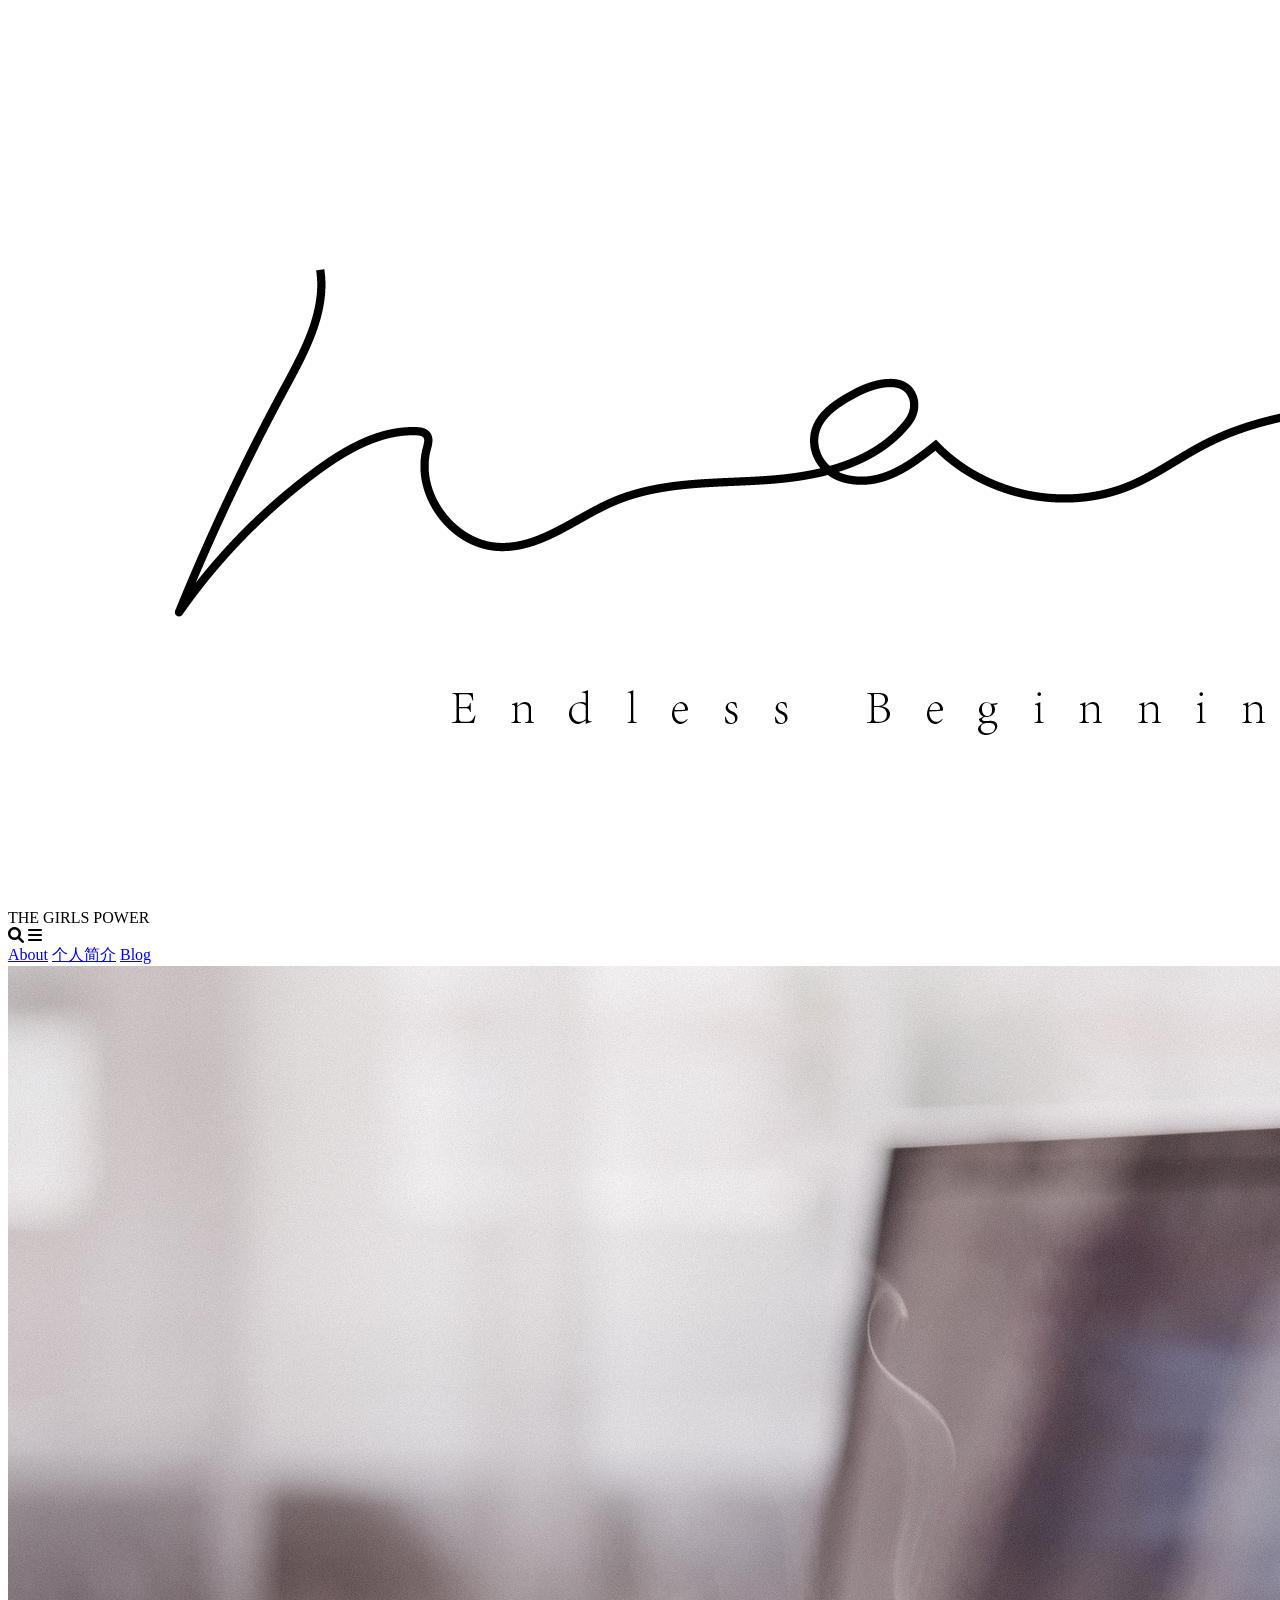
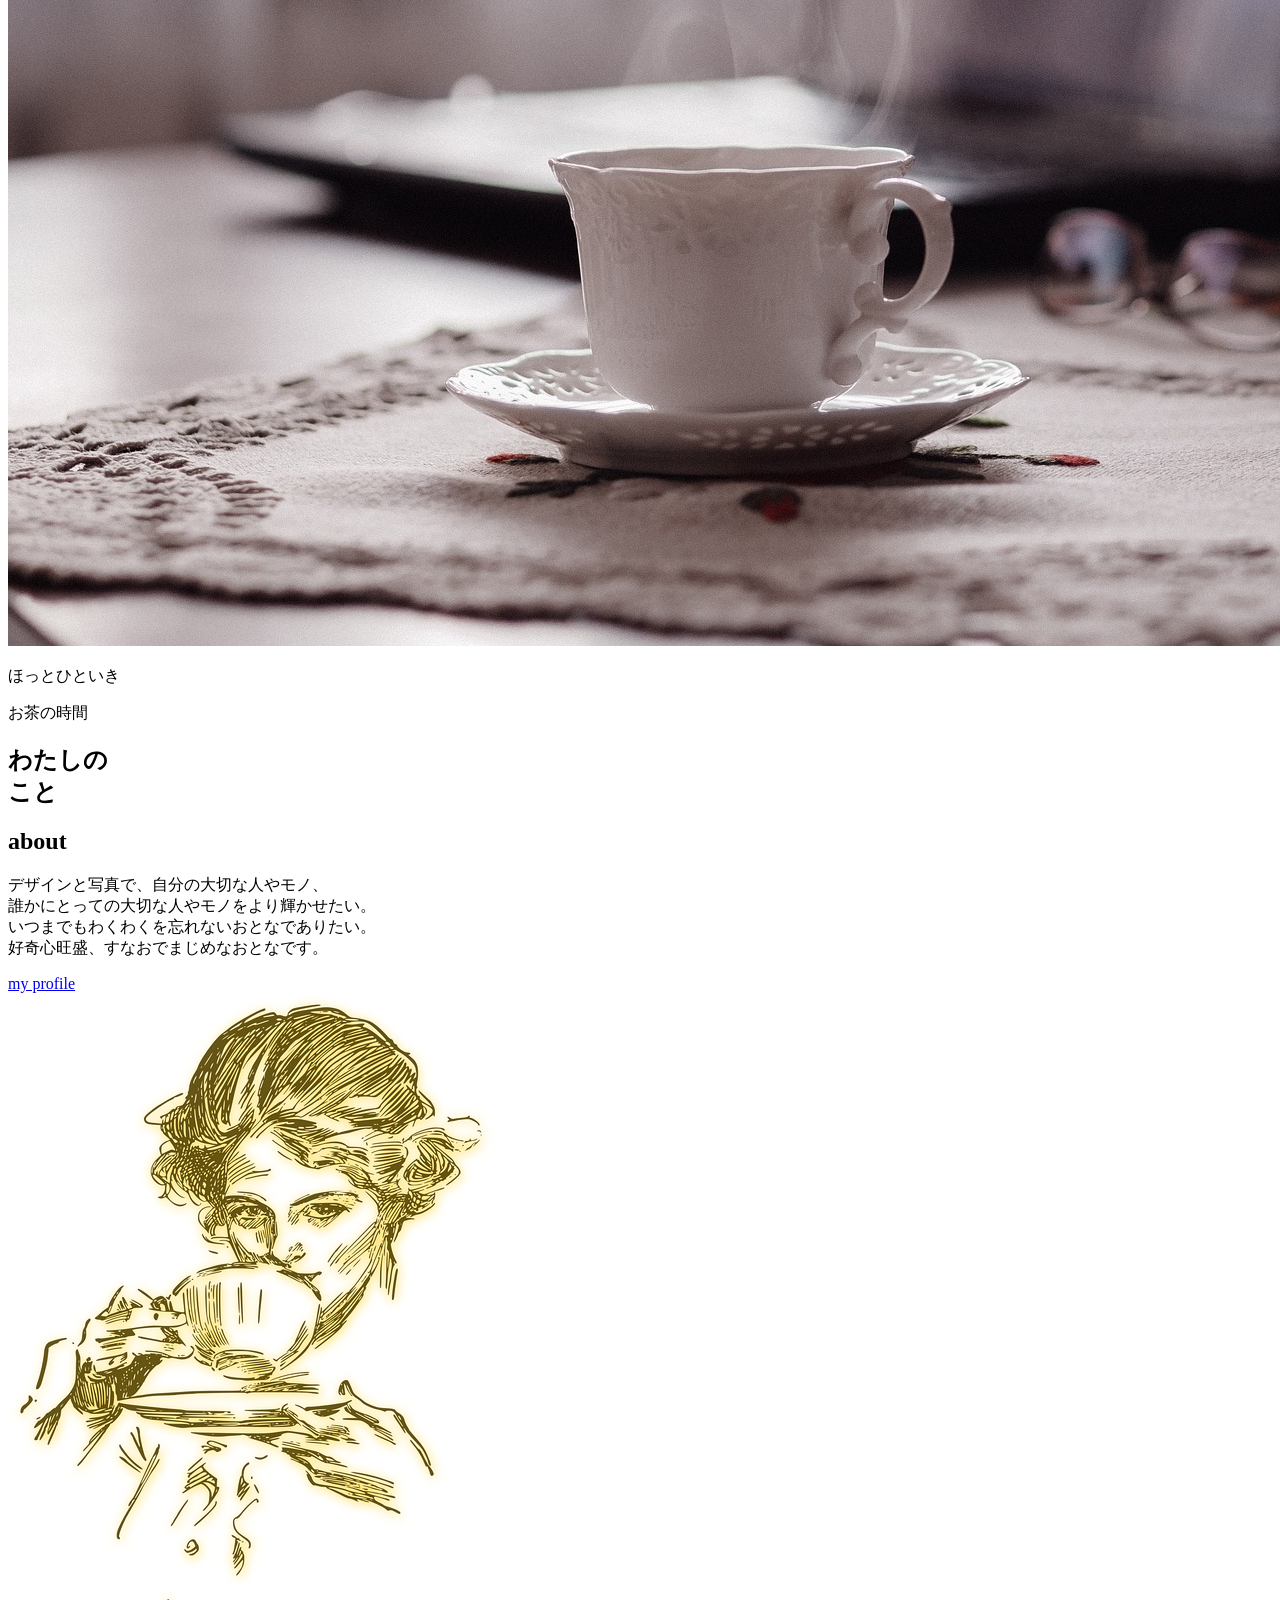
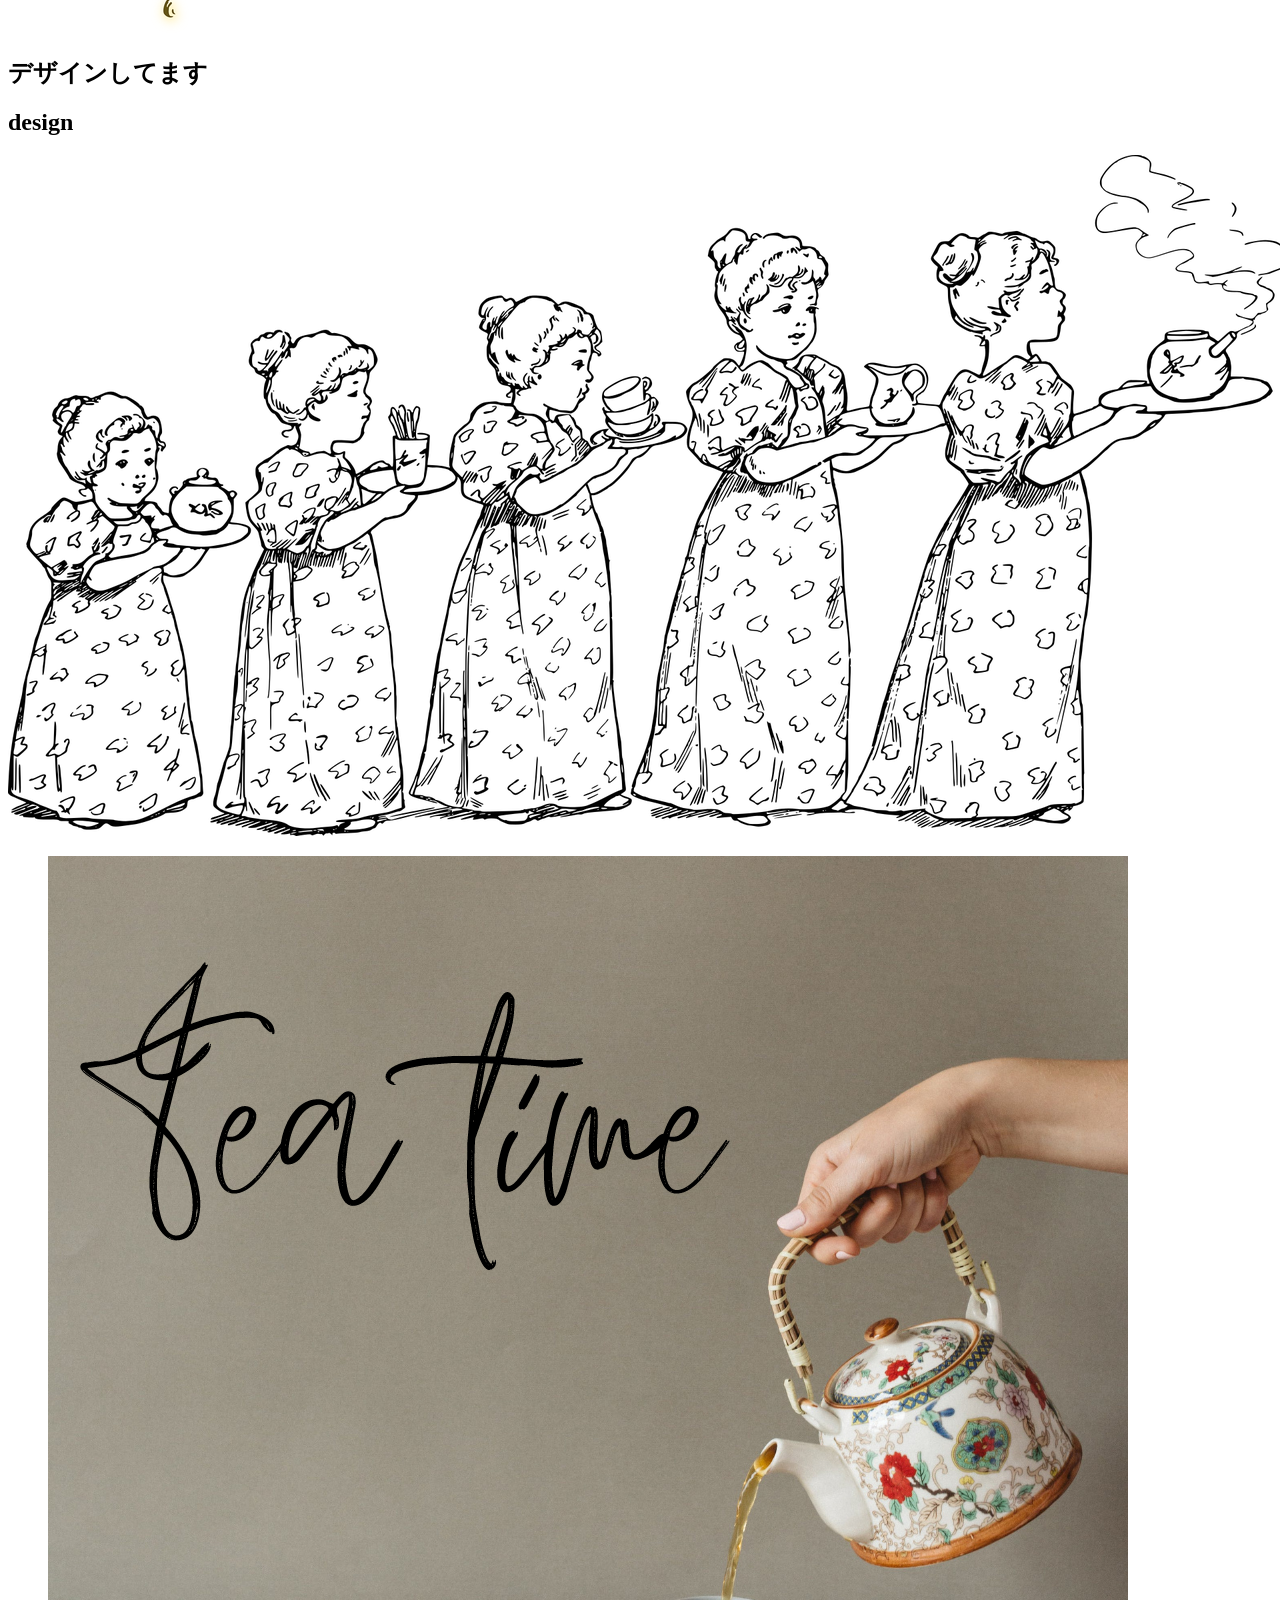
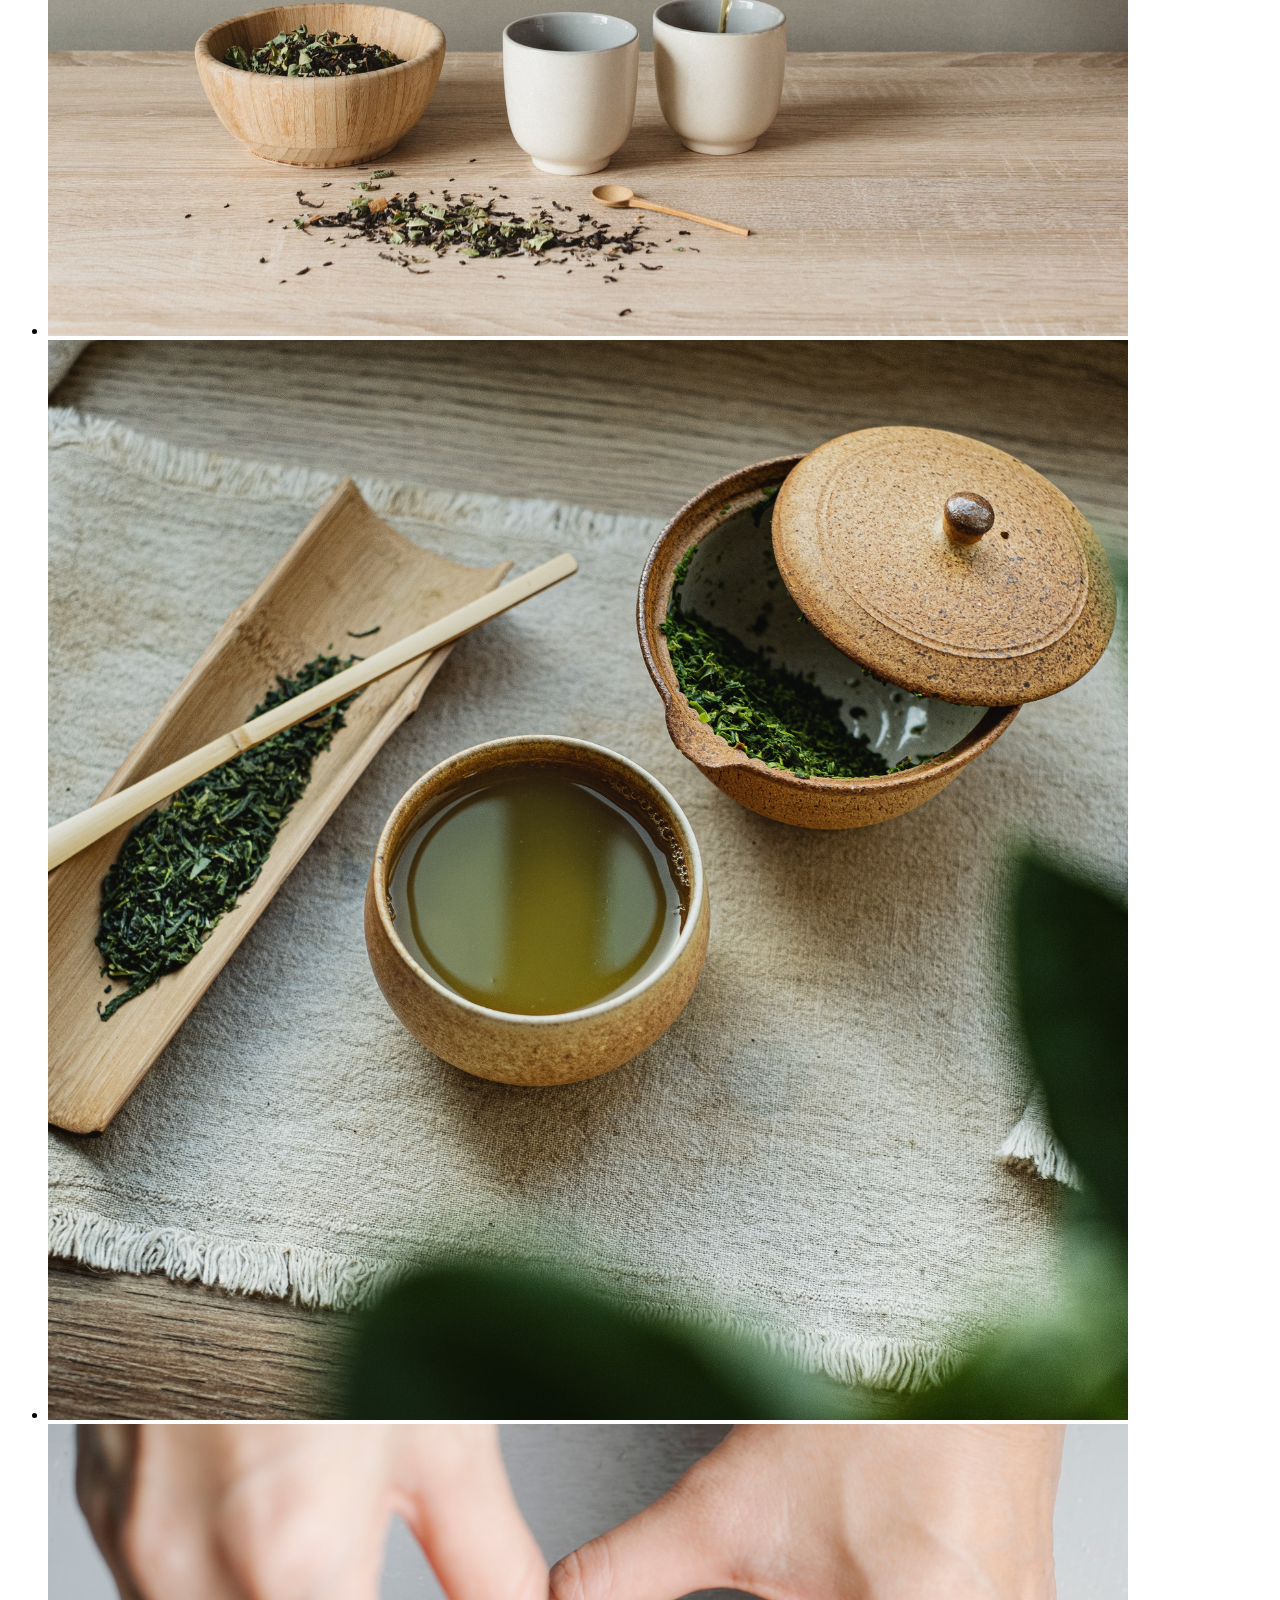
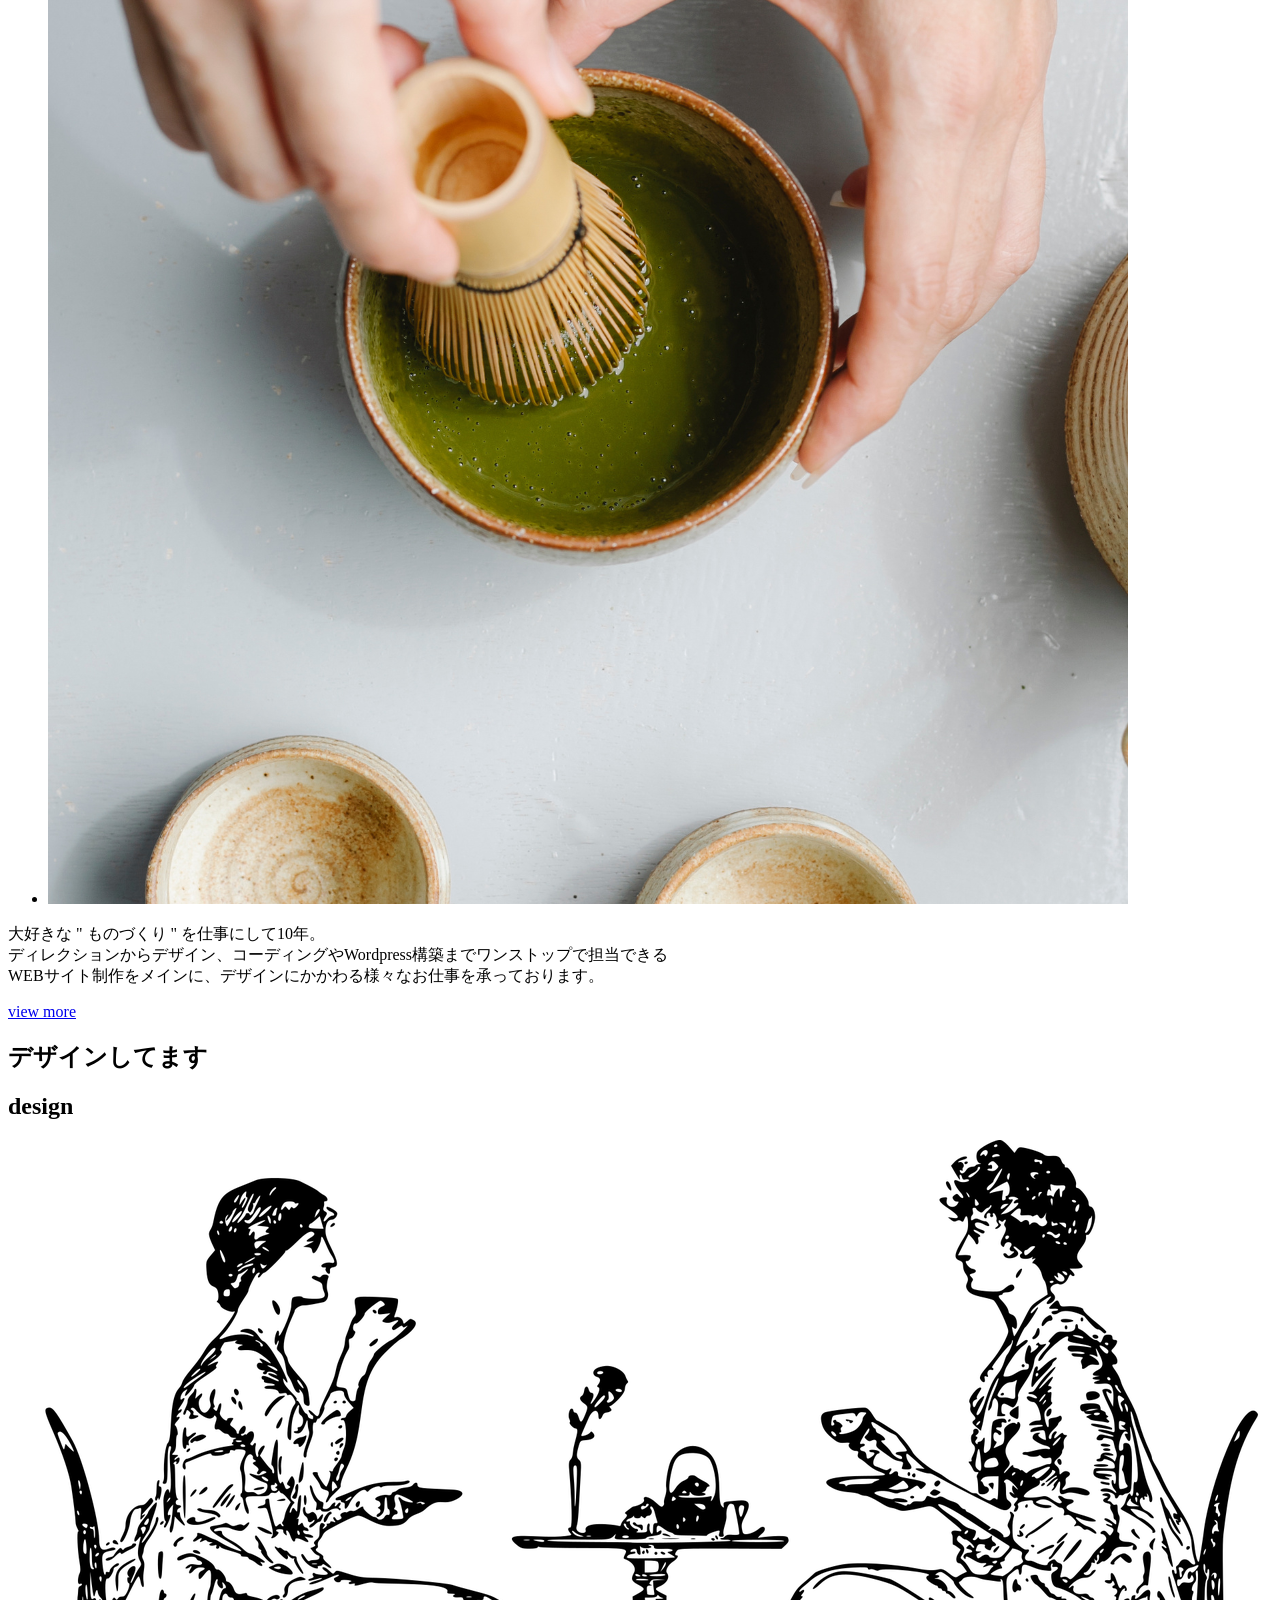
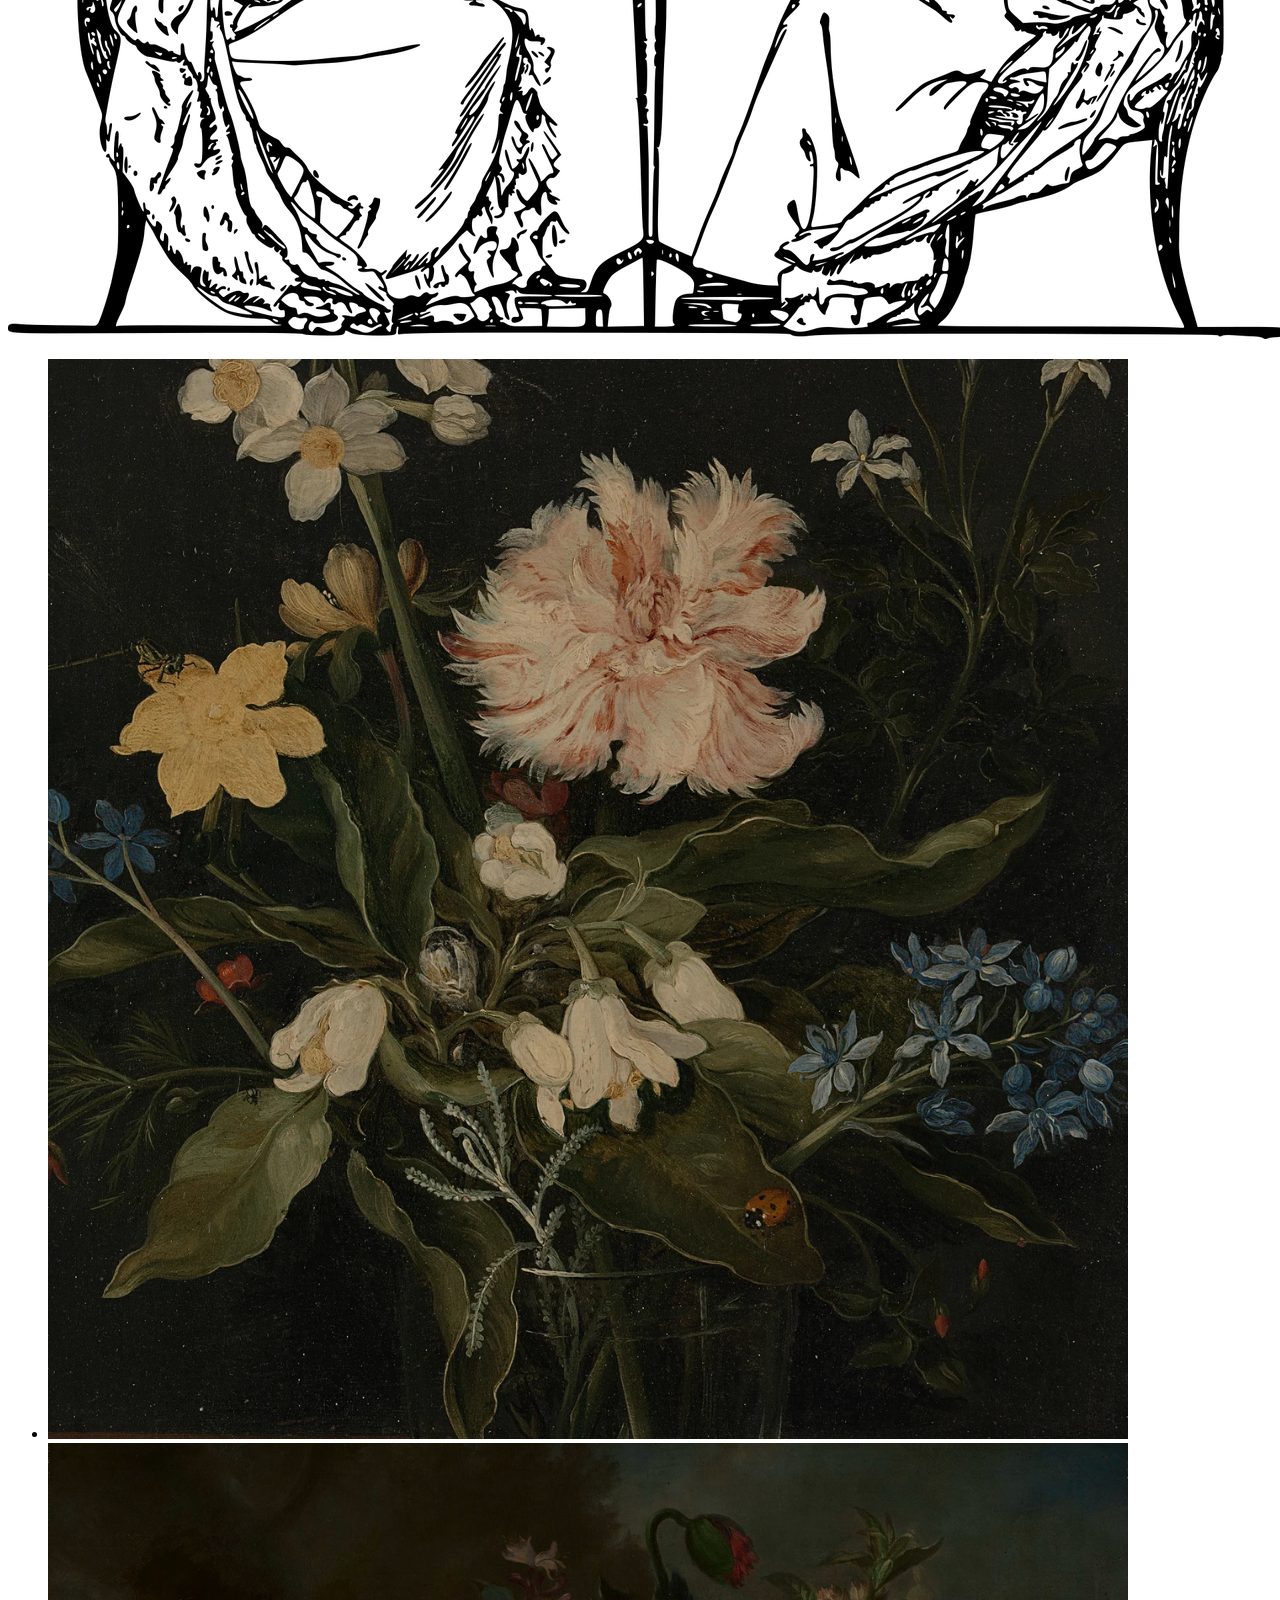
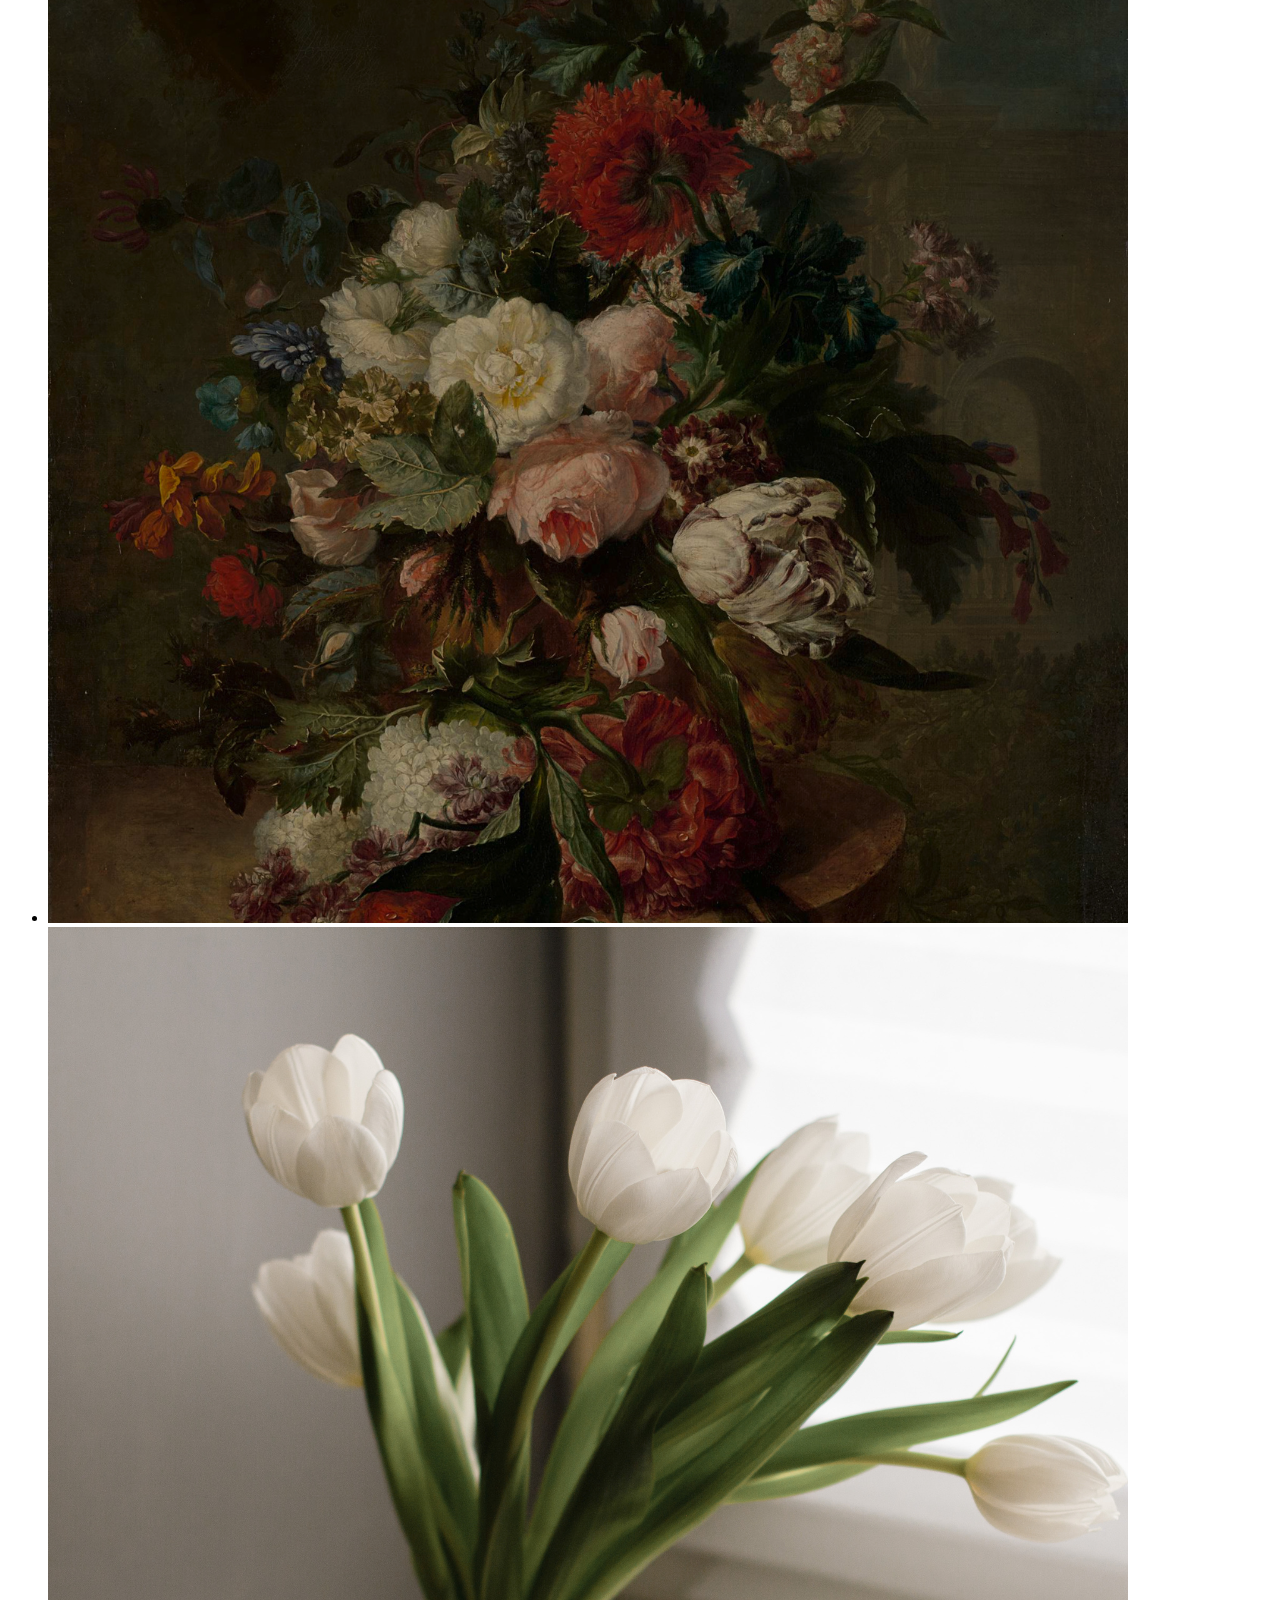
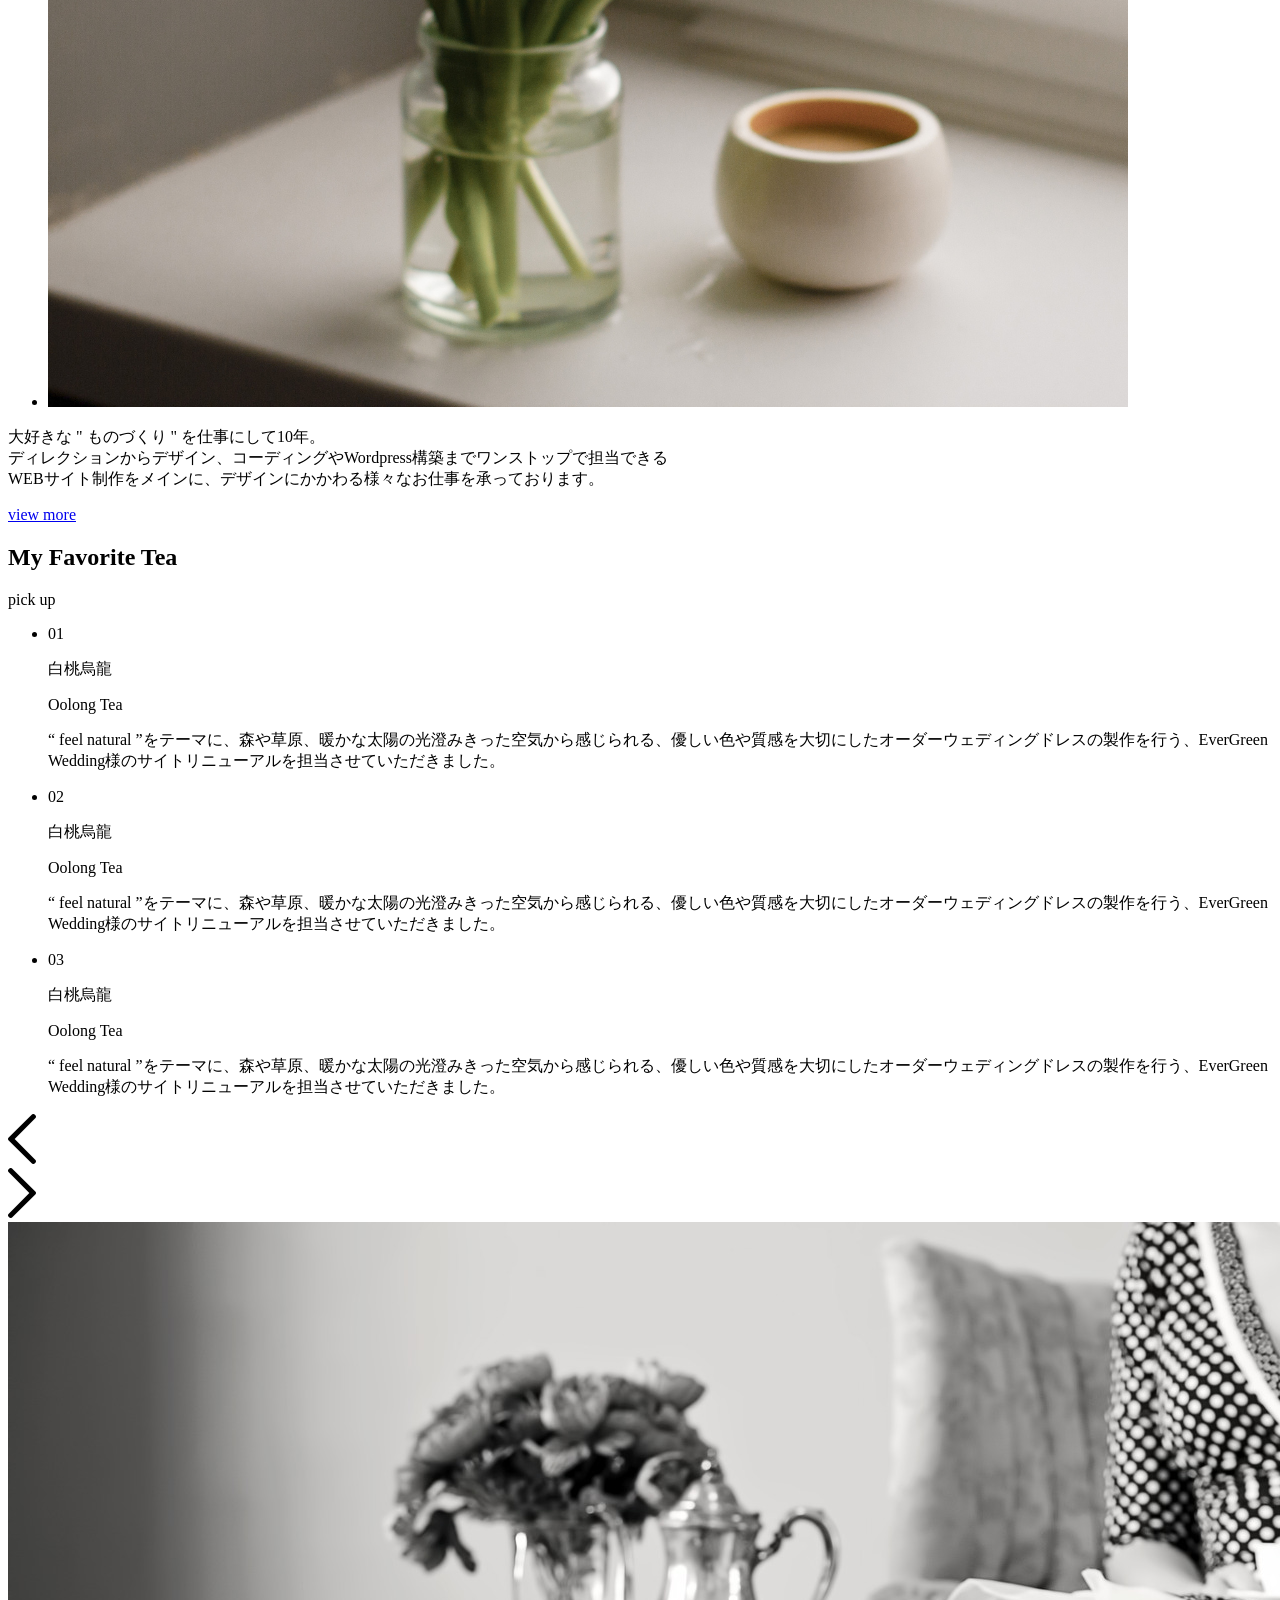
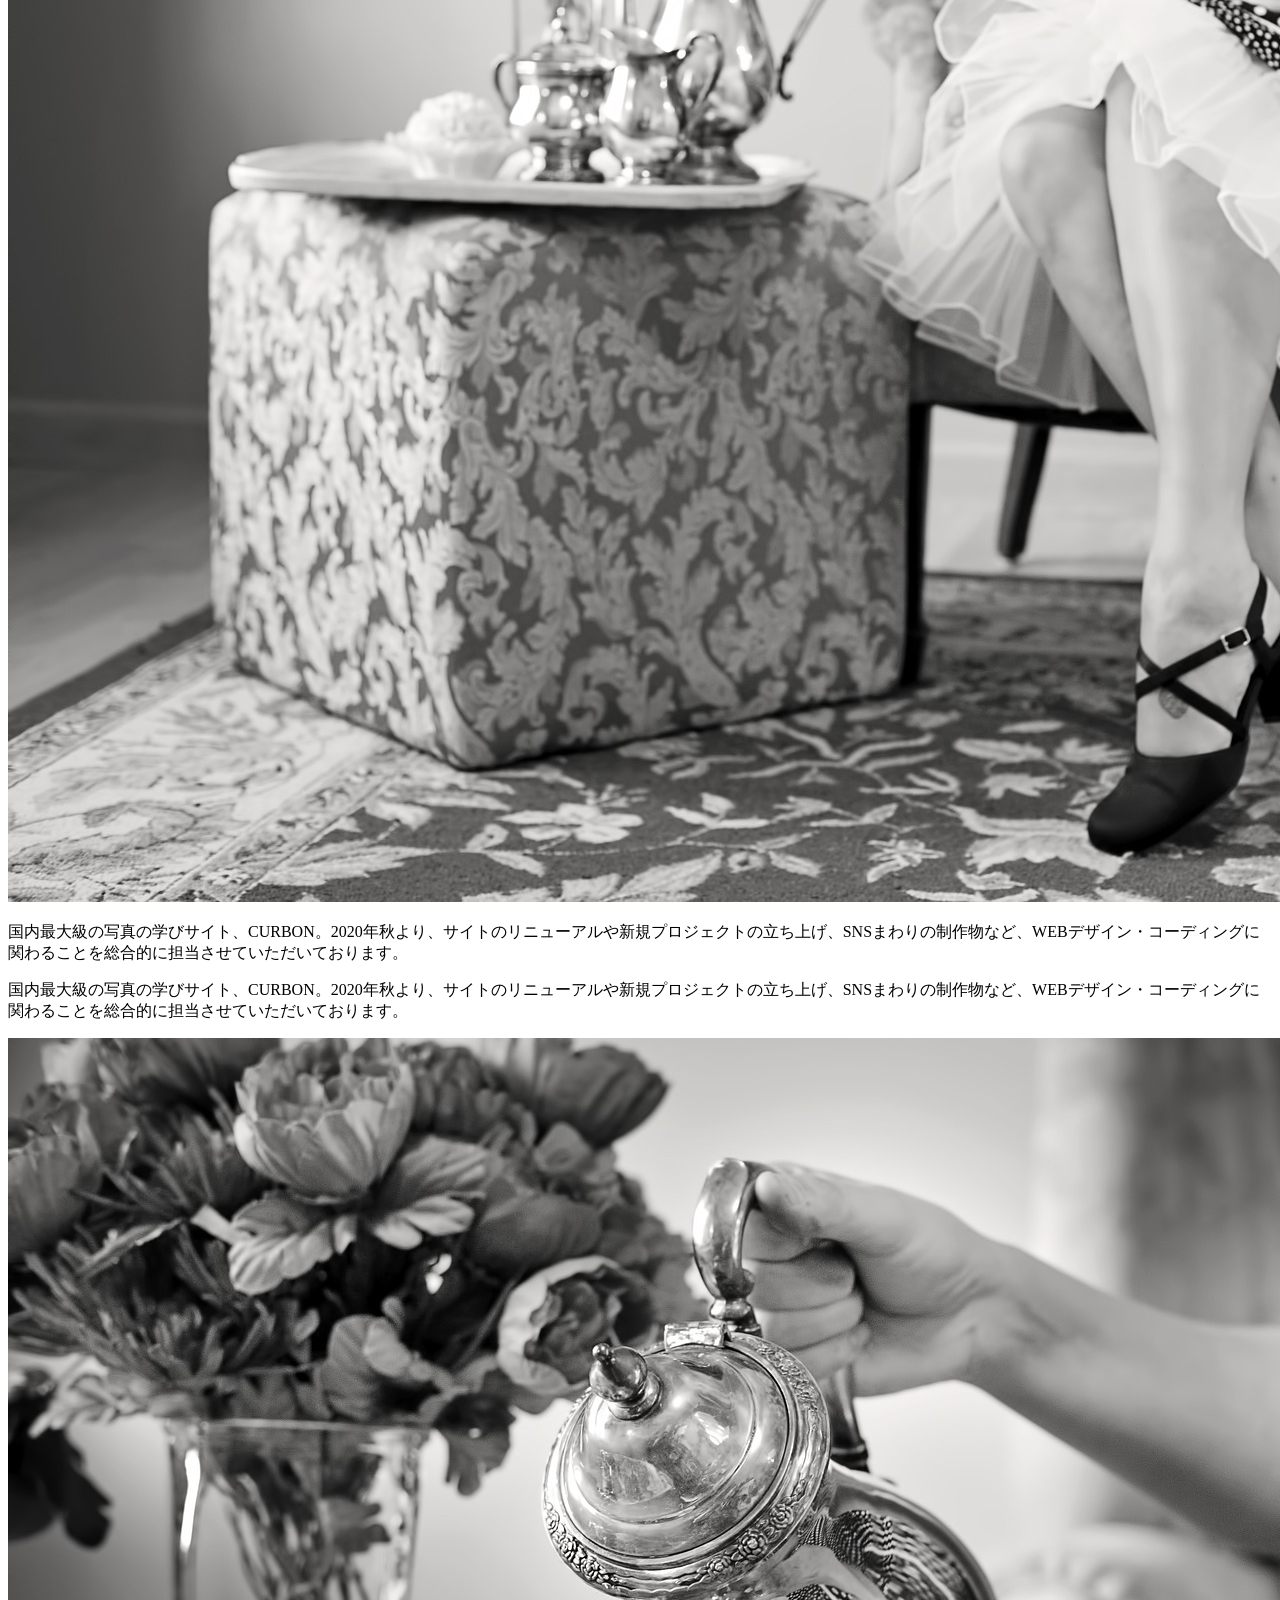
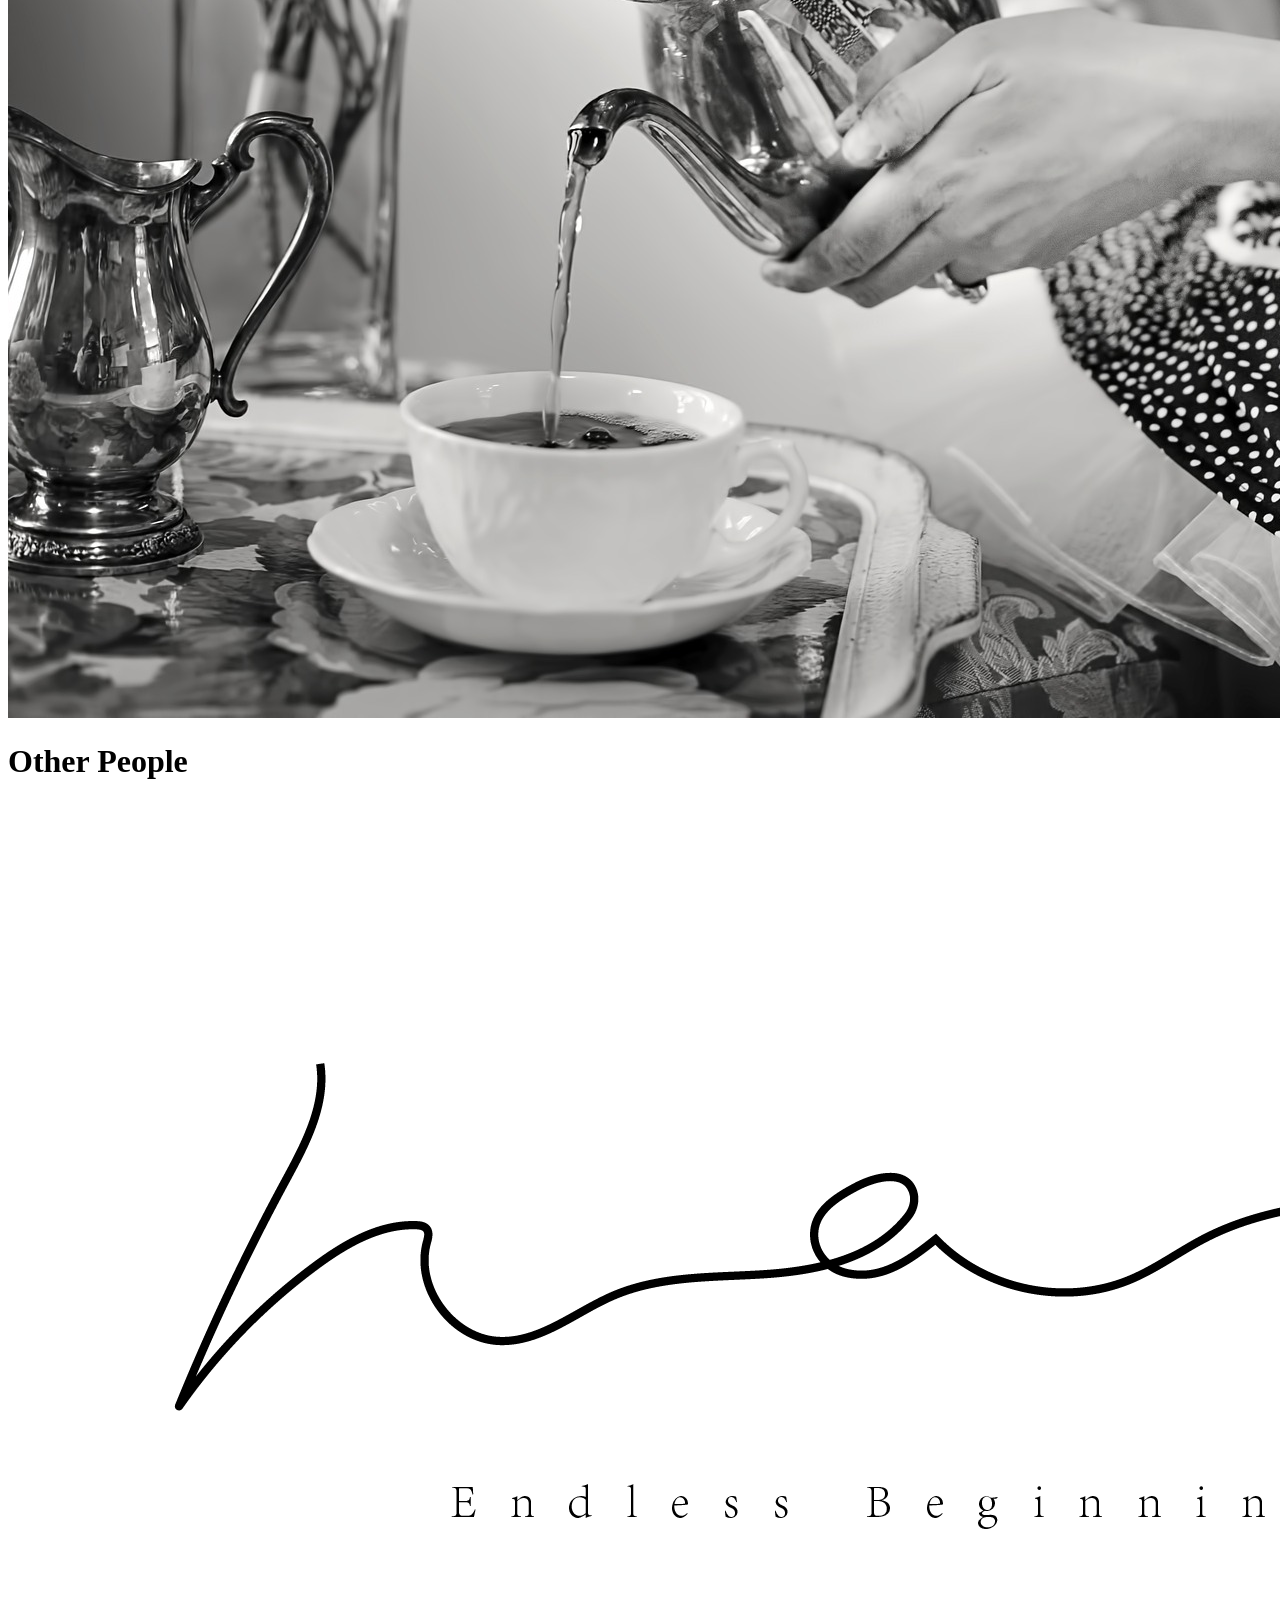
==== index.html @ 4682095b "Add files via upload" ====
<!DOCTYPE html>
<html lang="en">
<head>
  <meta charset="UTF-8">
  <meta name="viewport" content="width=device-width, initial-scale=1.0">
  <title>Title</title>
  <link rel="stylesheet" href="styles.css">
  <link rel="stylesheet" href="https://cdnjs.cloudflare.com/ajax/libs/font-awesome/6.0.0-beta3/css/all.min.css">
</head>
<body>
<header class="header">
  <div class="top-row">
    <div class="logo">
      <img src="my_page_image/Logo.png" alt="Logo">
      <span>THE GIRLS POWER</span>
    </div>
    <div class="icons">
      <i class="fa-solid fa-magnifying-glass"></i>
      <i class="fa-solid fa-bars"></i>
    </div>
  </div>
  <nav class="menu">
    <a href="#">About</a>
    <a href="#">个人简介</a>
    <a href="#">Blog</a>
  </nav>
</header>
<main>
  <section class="section" id="section1">
    <div class="mv">
      <img src="my_page_image/mv.jpg" alt="main visual">
      <p class="copy1">ほっとひといき</p>
      <p class="copy2">お茶の時間</p>
    </div>
  </section>

  <section class="intro section" id="section2">
    <div class="intro_content">
      <h1>わたしの<br>こと</h1>
      <h2>about</h2>
      <p>デザインと写真で、自分の大切な人やモノ、<br>
        誰かにとっての大切な人やモノをより輝かせたい。<br>
        いつまでもわくわくを忘れないおとなでありたい。<br>
        好奇心旺盛、すなおでまじめなおとなです。</p>
      <a href="#">my profile</a>
    </div>
    <div class="about_img">
      <img src="my_page_image/about.png" alt="">
    </div>
  </section>

  <section class="favorite section" id="section3">
    <h1>デザインしてます</h1>
    <h2>design</h2>
    <img class="test" src="my_page_image/girls.png">
    <ul>
      <li><img src="my_page_image/tea1.png" alt=""></li>
      <li><img src="my_page_image/tea2.png" alt=""></li>
      <li><img src="my_page_image/tea3.png" alt=""></li>
    </ul>
    <div class="favorite_content">
      <p>大好きな " ものづくり " を仕事にして10年。<br>
        ディレクションからデザイン、コーディングやWordpress構築までワンストップで担当できる<br>
        WEBサイト制作をメインに、デザインにかかわる様々なお仕事を承っております。</p>
      <a href="#">view more</a>
    </div>
  </section>

  <section class="favorite section" id="section4">
    <h1>デザインしてます</h1>
    <h2>design</h2>
    <img class="test2" src="my_page_image/victorian.png" alt="">
    <ul>
      <li><img src="my_page_image/flower1.png" alt=""></li>
      <li><img src="my_page_image/flower2.png" alt=""></li>
      <li><img src="my_page_image/flower3.png" alt=""></li>
    </ul>
    <div class="favorite_content">
      <p>大好きな " ものづくり " を仕事にして10年。<br>
        ディレクションからデザイン、コーディングやWordpress構築までワンストップで担当できる<br>
        WEBサイト制作をメインに、デザインにかかわる様々なお仕事を承っております。</p>
      <a href="#">view more</a>
    </div>
  </section>

  <section class="favorite_tea section" id="section5">
    <div class="favorite_tea_title">
      <h1>My Favorite Tea</h1>
      <p>pick up</p>
    </div>
    <div class="gallery">
      <div class="slideshow-container">
        <div class="mySlide fade">
          <ul>
            <li class="slide01 slide fade">
              <div class="bxslider-caption">
                <p class="number">01</p>
                <div>
                  <p>白桃烏龍</p>
                  <p>Oolong Tea</p>
                </div>
                <p>
                  “ feel natural ”をテーマに、森や草原、暖かな太陽の光澄みきった空気から感じられる、優しい色や質感を大切にしたオーダーウェディングドレスの製作を行う、EverGreen Wedding様のサイトリニューアルを担当させていただきました。
                </p>
              </div>
            </li>
            <li class="slide02 slide fade">
              <div class="bxslider-caption">
                <p class="number">02</p>
                <div>
                  <p>白桃烏龍</p>
                  <p>Oolong Tea</p>
                </div>
                <p>
                  “ feel natural ”をテーマに、森や草原、暖かな太陽の光澄みきった空気から感じられる、優しい色や質感を大切にしたオーダーウェディングドレスの製作を行う、EverGreen Wedding様のサイトリニューアルを担当させていただきました。
                </p>
              </div>
            </li>
            <li class="slide03 slide fade">
              <div class="bxslider-caption">
                <p class="number">03</p>
                <div>
                  <p>白桃烏龍</p>
                  <p>Oolong Tea</p>
                </div>
                <p>
                  “ feel natural ”をテーマに、森や草原、暖かな太陽の光澄みきった空気から感じられる、優しい色や質感を大切にしたオーダーウェディングドレスの製作を行う、EverGreen Wedding様のサイトリニューアルを担当させていただきました。
                </p>
              </div>
            </li>
          </ul>
        </div>
      </div>
      <div class="prev-btn">
        <a class="bx-prev" onclick="plusSlides(-1)"><img src="my_page_image/ar-back.png" alt=""></a>
      </div>
      <div class="next-btn">
        <a class="bx-next" onclick="plusSlides(1)"><img src="my_page_image/ar-next.png" alt=""></a>
      </div>
    </div>
  </section>

  <section class="tea_party section" id="section6">
    <div class="tea_party1">
      <img src="my_page_image/tea-party-1001653_1920.jpg" alt="">
      <p class="content">国内最大級の写真の学びサイト、CURBON。2020年秋より、サイトのリニューアルや新規プロジェクトの立ち上げ、SNSまわりの制作物など、WEBデザイン・コーディングに関わることを総合的に担当させていただいております。</p>
    </div>
    <div class="tea_party2">
      <p class="content">国内最大級の写真の学びサイト、CURBON。2020年秋より、サイトのリニューアルや新規プロジェクトの立ち上げ、SNSまわりの制作物など、WEBデザイン・コーディングに関わることを総合的に担当させていただいております。</p>
      <img src="my_page_image/tea-party-1001654_1920.jpg" alt="">
    </div>
  </section>
</main>
<footer class="footer section" id="section7">
  <h1>Other People</h1>
  <div class="dividing_line"><img src="my_page_image/Logo.png" alt=""></div>
  <ul>
    <li><a>女王丨网站名称</a></li>
    <li><a>峰峰丨网站名称</a></li>
    <li><a>梅梅丨网站名称</a></li>
    <li><a>娟儿丨网站名称</a></li>
    <li><a>邵老师丨网站名称</a></li>
    <li><a>工猪丨网站名称</a></li>
    <li><a>Ellie丨网站名称</a></li>
  </ul>

  <button onclick="topFunction()" id="myBtn" title="Go to top">Top</button>
  <div class="footer_bgd"></div>
</footer>
<script src="scripts.js"></script>
</body>
</html>
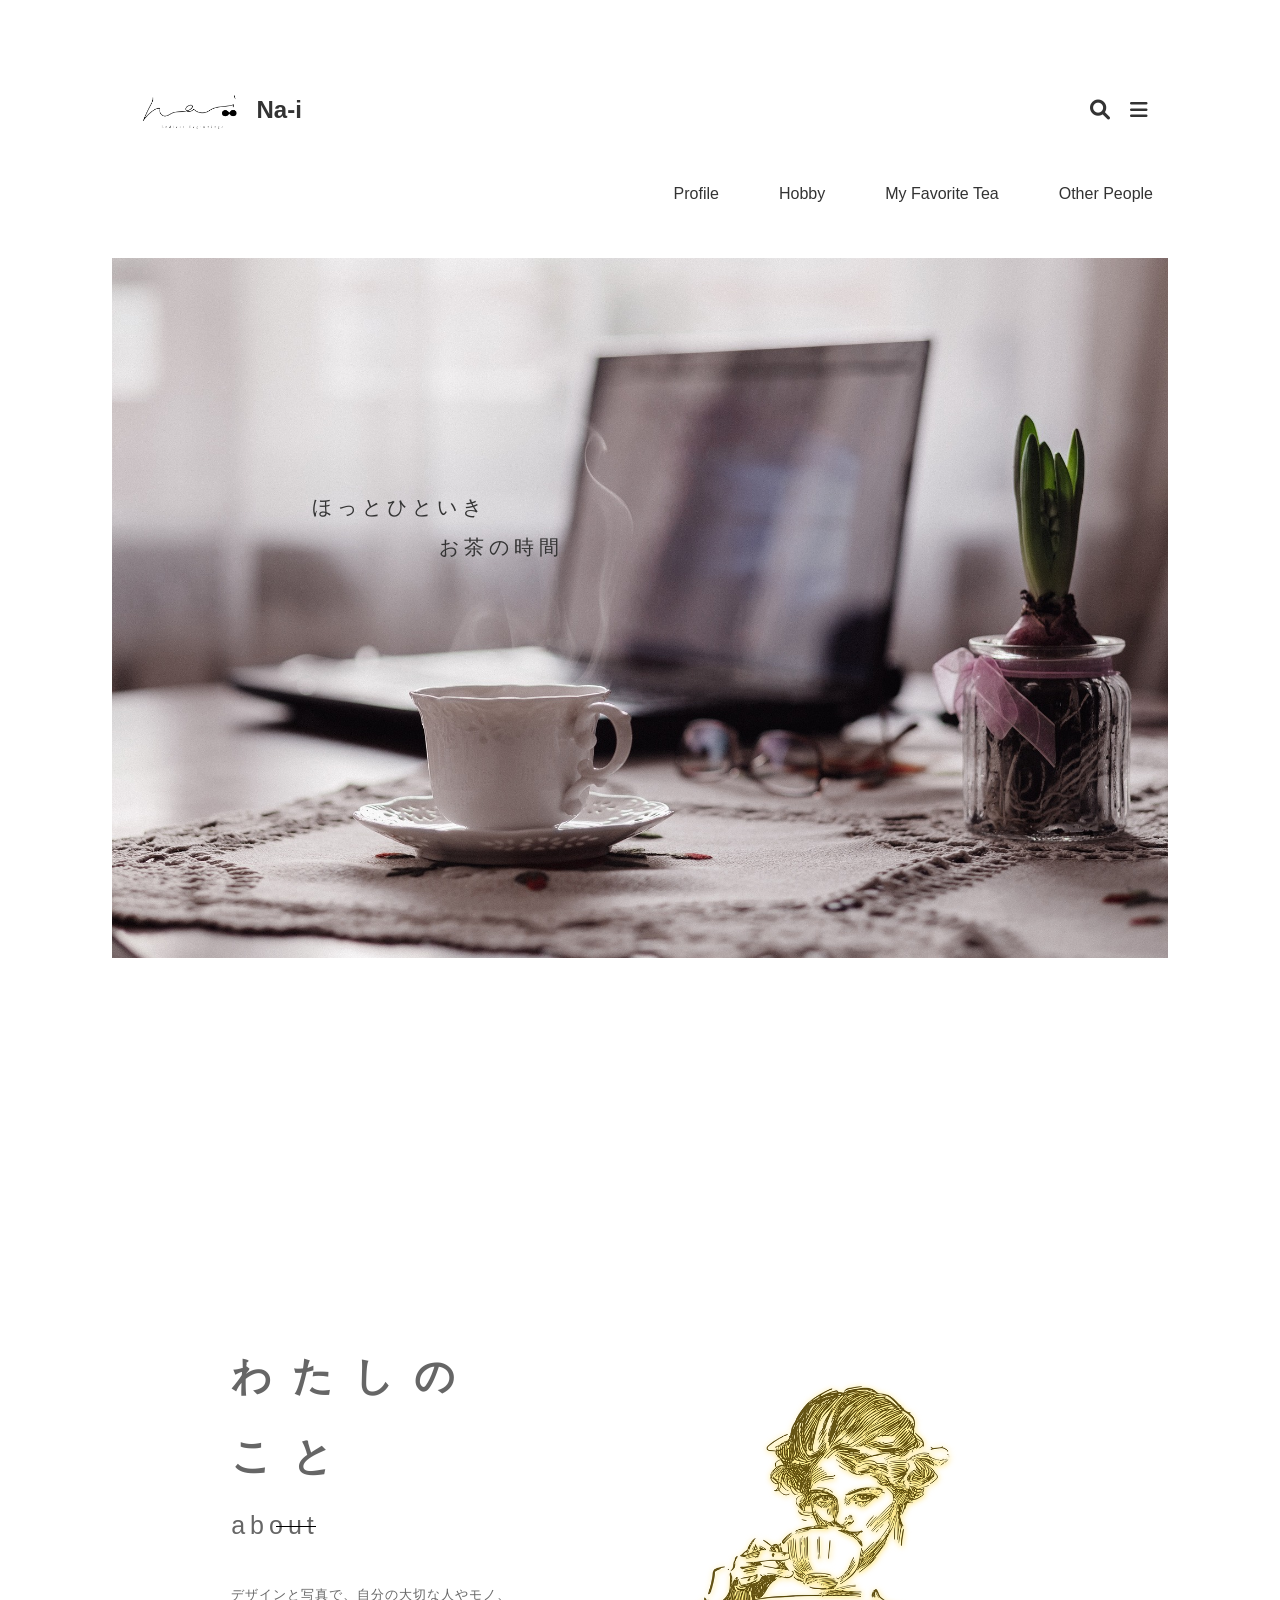
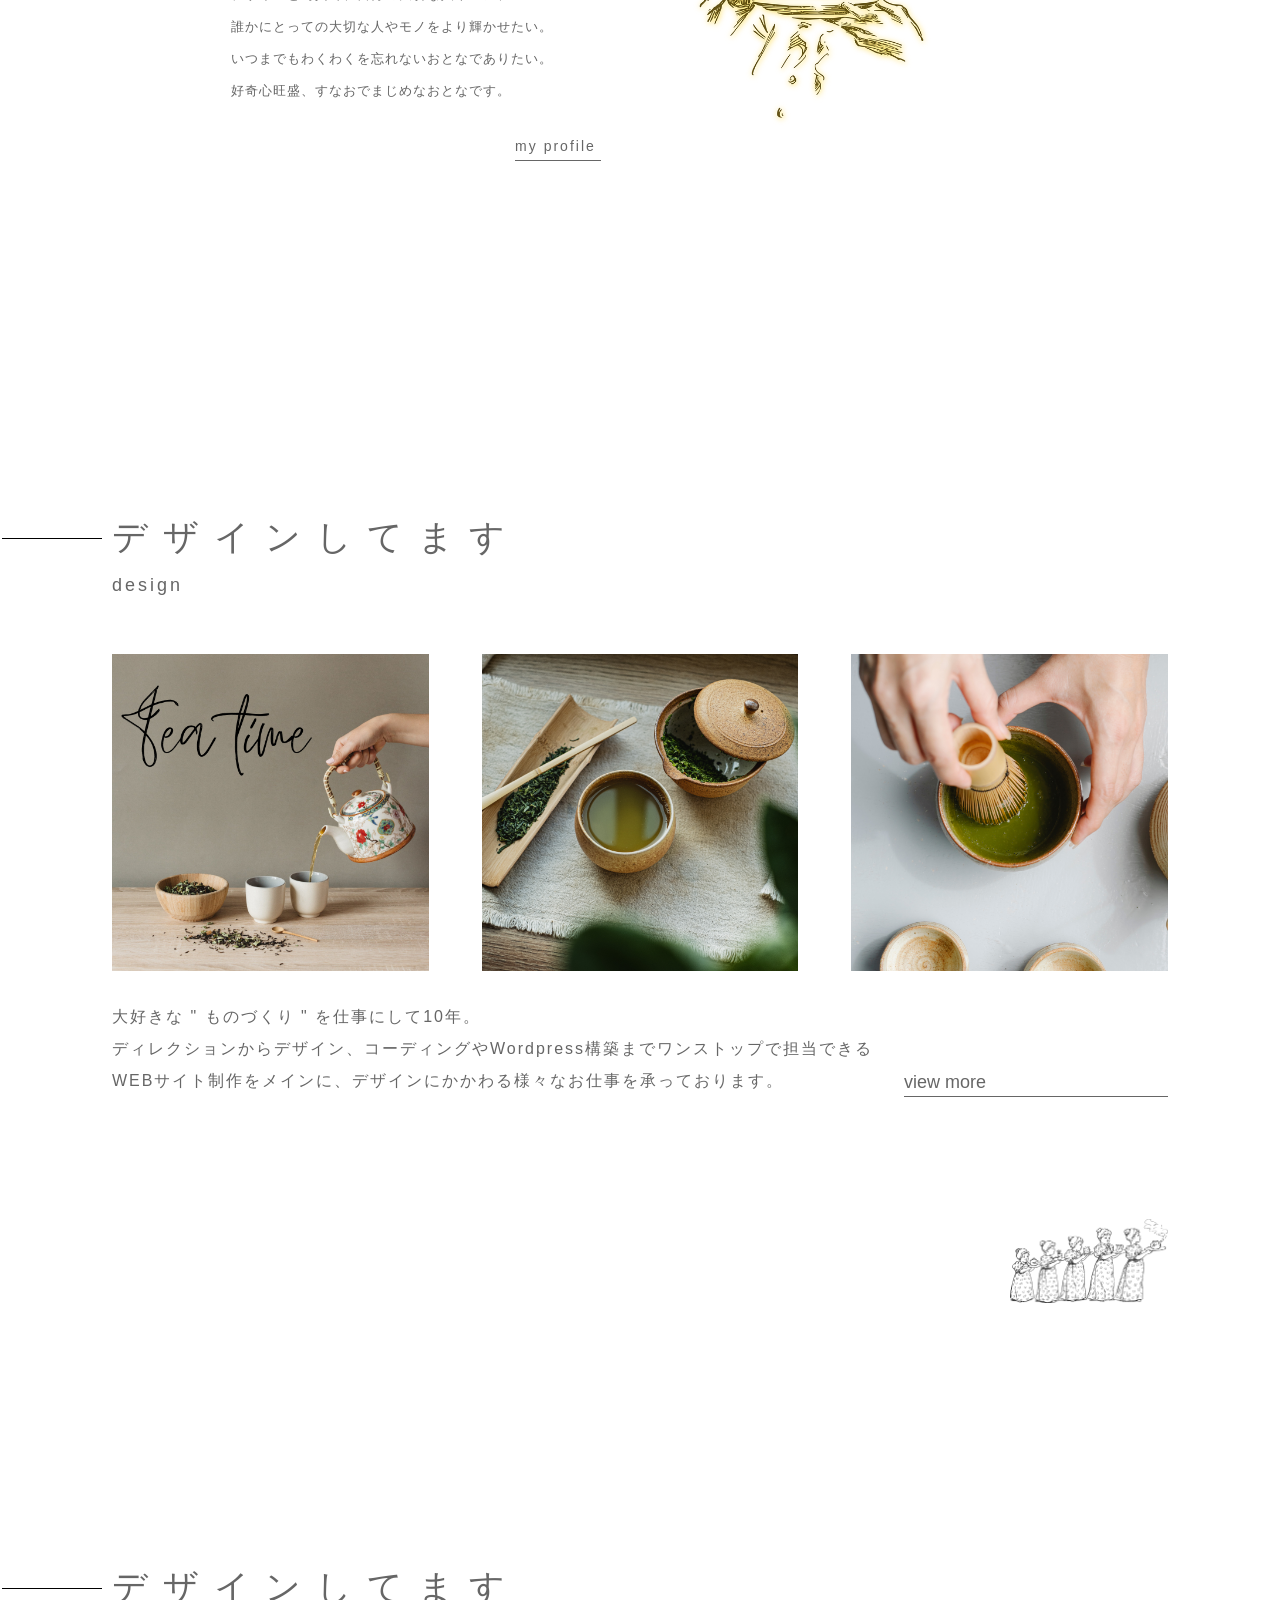
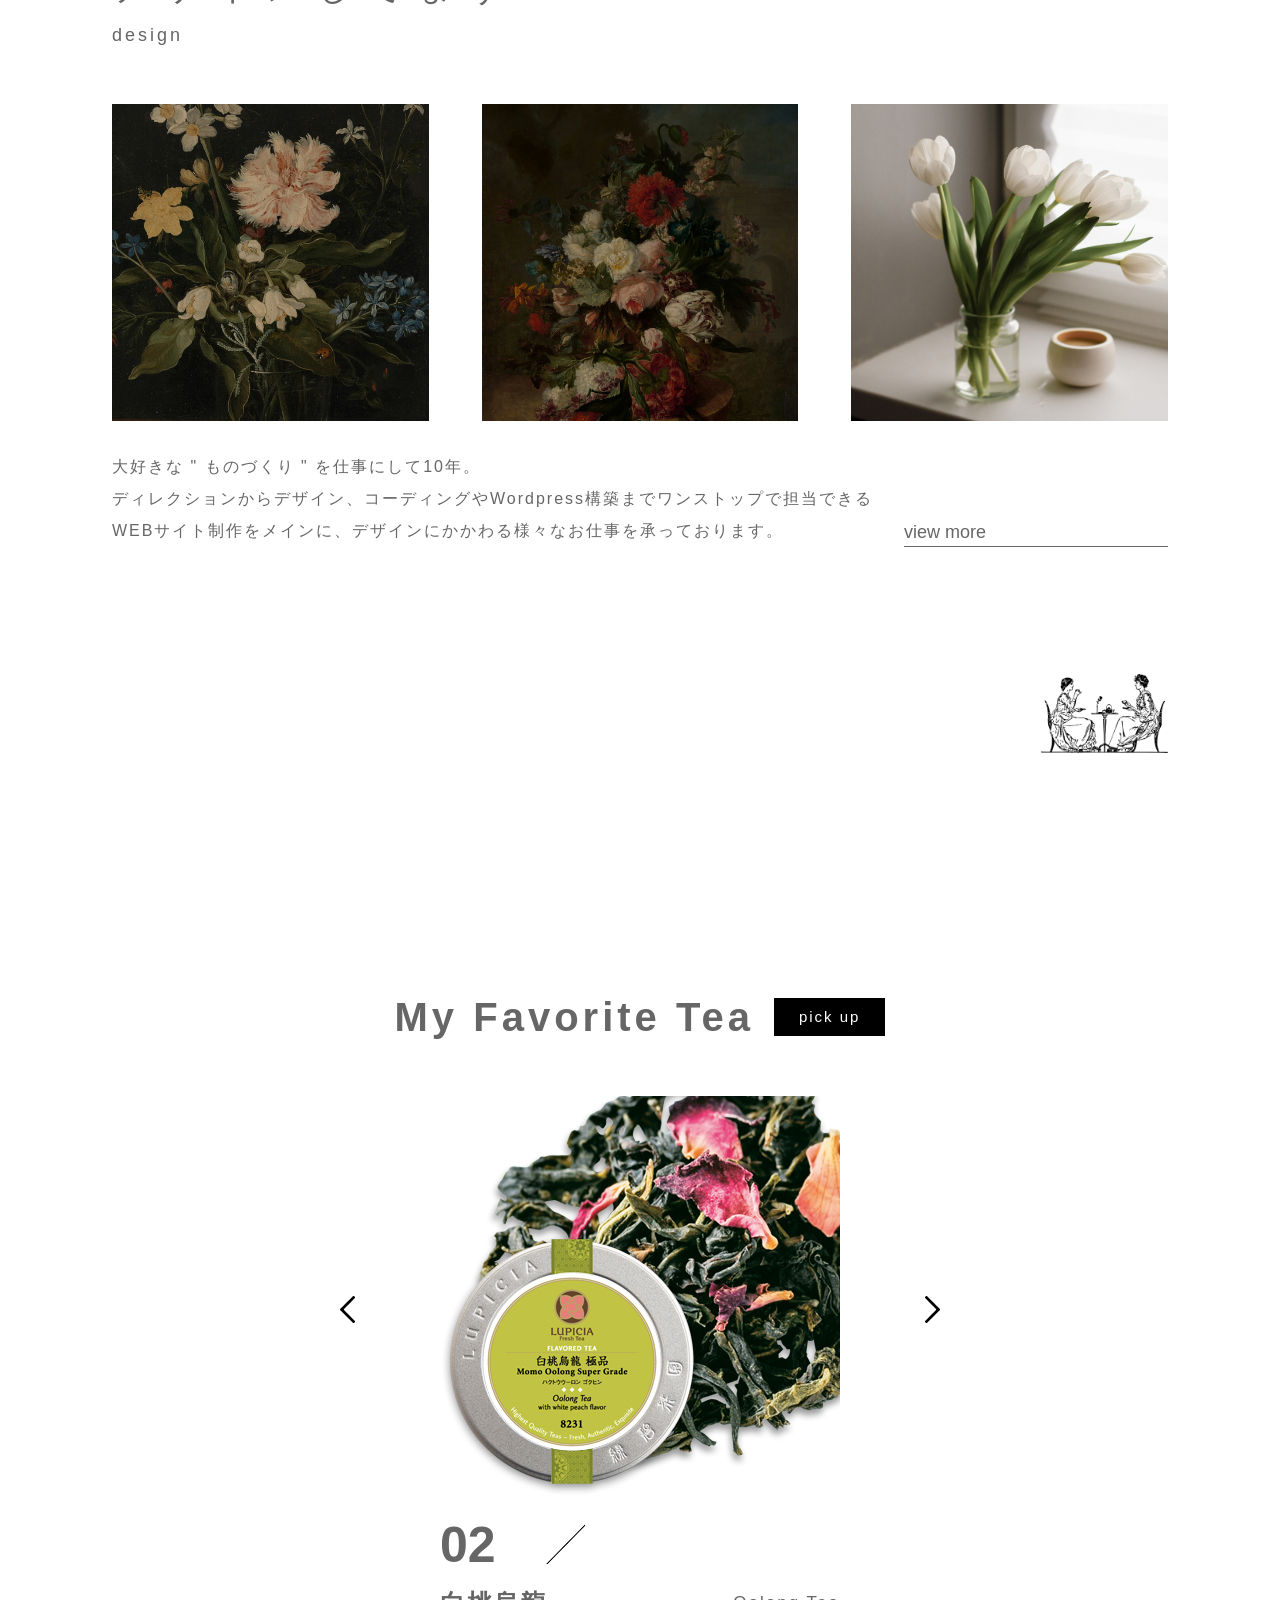
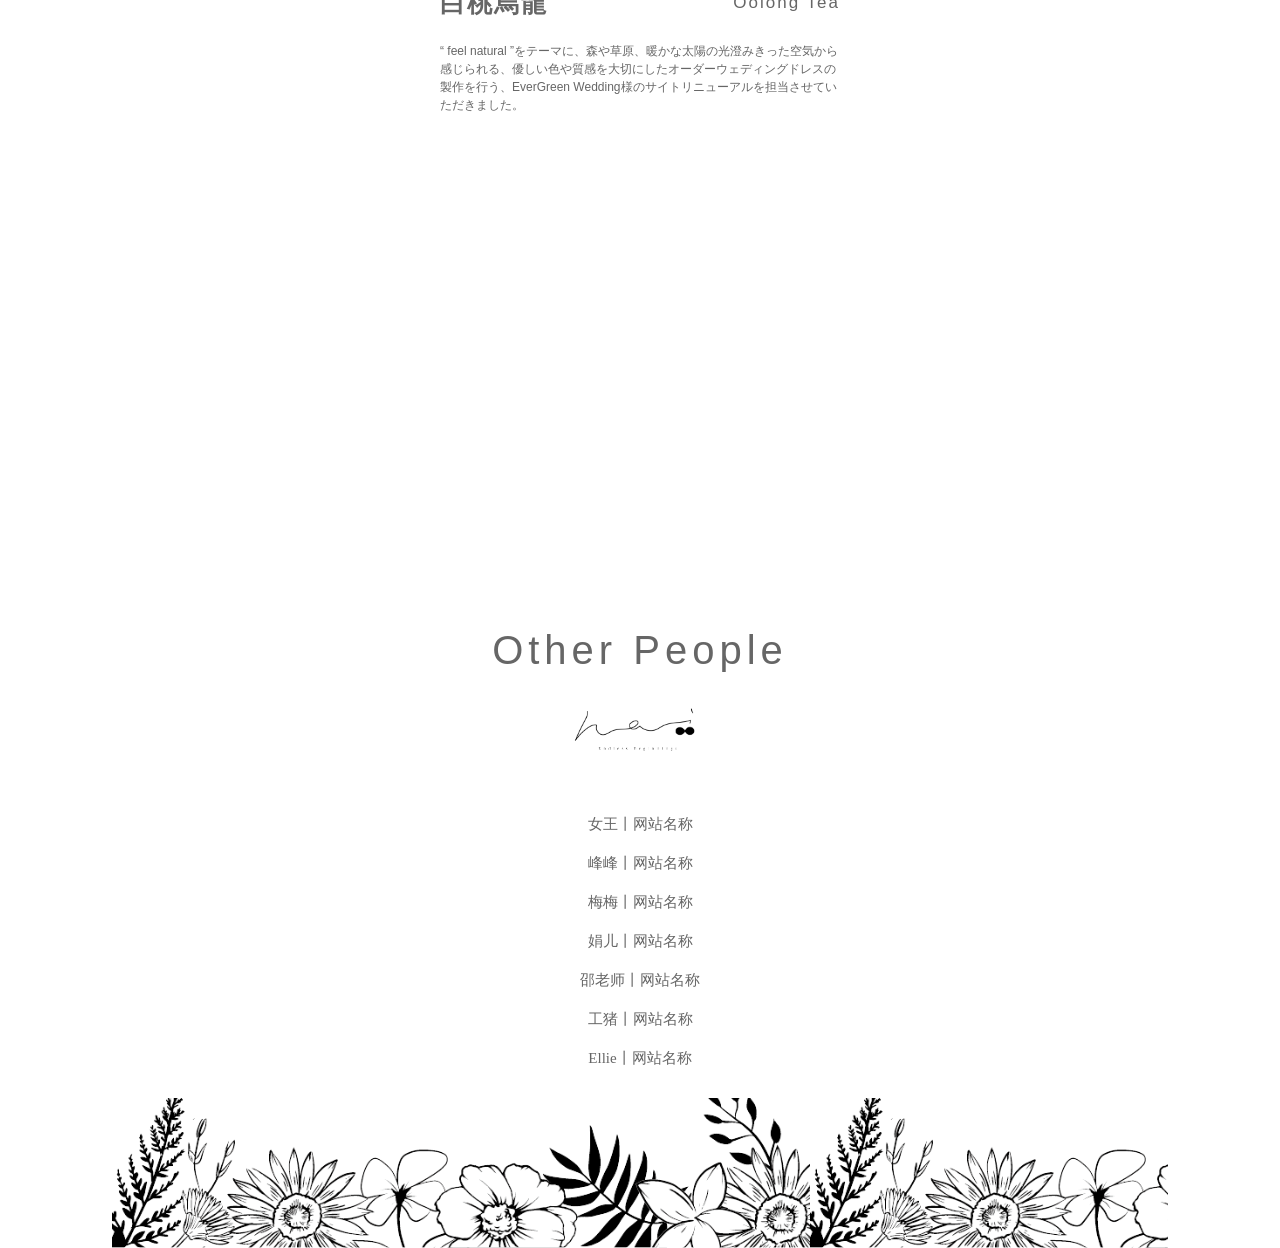
==== commit 72e7c022: "Update and rename my_page.html to index.html" ====
--- a/index.html
+++ b/index.html
@@ -4,43 +4,56 @@
   <meta charset="UTF-8">
   <meta name="viewport" content="width=device-width, initial-scale=1.0">
   <title>Title</title>
-  <link rel="stylesheet" href="styles.css">
+  <link rel="stylesheet" href="style_my_page.css">
   <link rel="stylesheet" href="https://cdnjs.cloudflare.com/ajax/libs/font-awesome/6.0.0-beta3/css/all.min.css">
 </head>
 <body>
-<header class="header">
+
+<main>
+  <div  id="myNav" class="overlay">
+    <a href="javascript:void(0)" class="closebtn" onclick="closeNav()">&times;</a>
+    <div class="overlay-content">
+    <a href="#section1" onclick="navigateAndClose()">Profile</a>
+    <a href="#section2" onclick="navigateAndClose()">Hobby</a>
+    <a href="#section4" onclick="navigateAndClose()">My Favorite Tea</a>
+    <a href="#section5" onclick="navigateAndClose()">Other People</a>
+    </div>
+  </div>
+  <header class="header" >      <!-- 按照模版网站，改成了上下两个部分！增加了top-row，放Font Awesome的CSS -El -->
   <div class="top-row">
     <div class="logo">
       <img src="my_page_image/Logo.png" alt="Logo">
-      <span>THE GIRLS POWER</span>
-    </div>
-    <div class="icons">
+      <span>Na-i</span>   <!-- 随便填了一个logo旁边的网页主题 -El -->
+    </div>
+    <div class="icons">     <!-- 这里放了具体的 Font Awesome的CSS -El -->
       <i class="fa-solid fa-magnifying-glass"></i>
-      <i class="fa-solid fa-bars"></i>
+      <i class="fa-solid fa-bars" onclick="openNav()"></i>
     </div>
   </div>
   <nav class="menu">
-    <a href="#">About</a>
-    <a href="#">个人简介</a>
-    <a href="#">Blog</a>
+    <a href="#section1">Profile</a>
+    <a href="#section2">Hobby</a>
+    <a href="#section4">My Favorite Tea</a>
+    <a href="#section5">Other People</a>
   </nav>
 </header>
-<main>
-  <section class="section" id="section1">
-    <div class="mv">
-      <img src="my_page_image/mv.jpg" alt="main visual">
-      <p class="copy1">ほっとひといき</p>
-      <p class="copy2">お茶の時間</p>
-    </div>
+
+  <section class="section">
+  <div class="mv">
+    <img src="my_page_image/mv.jpg" alt="main visual">
+    <p class="copy1">ほっとひといき</p>
+    <p class="copy2">お茶の時間</p>
+  </div>
   </section>
 
-  <section class="intro section" id="section2">
+  <section class="intro section" id="section1">
     <div class="intro_content">
       <h1>わたしの<br>こと</h1>
       <h2>about</h2>
       <p>デザインと写真で、自分の大切な人やモノ、<br>
         誰かにとっての大切な人やモノをより輝かせたい。<br>
         いつまでもわくわくを忘れないおとなでありたい。<br>
+
         好奇心旺盛、すなおでまじめなおとなです。</p>
       <a href="#">my profile</a>
     </div>
@@ -49,7 +62,7 @@
     </div>
   </section>
 
-  <section class="favorite section" id="section3">
+  <section class="favorite section" id="section2">
     <h1>デザインしてます</h1>
     <h2>design</h2>
     <img class="test" src="my_page_image/girls.png">
@@ -66,7 +79,7 @@
     </div>
   </section>
 
-  <section class="favorite section" id="section4">
+  <section class="favorite section" id="section3">
     <h1>デザインしてます</h1>
     <h2>design</h2>
     <img class="test2" src="my_page_image/victorian.png" alt="">
@@ -83,75 +96,65 @@
     </div>
   </section>
 
-  <section class="favorite_tea section" id="section5">
-    <div class="favorite_tea_title">
-      <h1>My Favorite Tea</h1>
-      <p>pick up</p>
-    </div>
-    <div class="gallery">
-      <div class="slideshow-container">
-        <div class="mySlide fade">
-          <ul>
-            <li class="slide01 slide fade">
-              <div class="bxslider-caption">
-                <p class="number">01</p>
-                <div>
-                  <p>白桃烏龍</p>
-                  <p>Oolong Tea</p>
-                </div>
-                <p>
-                  “ feel natural ”をテーマに、森や草原、暖かな太陽の光澄みきった空気から感じられる、優しい色や質感を大切にしたオーダーウェディングドレスの製作を行う、EverGreen Wedding様のサイトリニューアルを担当させていただきました。
-                </p>
-              </div>
-            </li>
-            <li class="slide02 slide fade">
-              <div class="bxslider-caption">
-                <p class="number">02</p>
-                <div>
-                  <p>白桃烏龍</p>
-                  <p>Oolong Tea</p>
-                </div>
-                <p>
-                  “ feel natural ”をテーマに、森や草原、暖かな太陽の光澄みきった空気から感じられる、優しい色や質感を大切にしたオーダーウェディングドレスの製作を行う、EverGreen Wedding様のサイトリニューアルを担当させていただきました。
-                </p>
-              </div>
-            </li>
-            <li class="slide03 slide fade">
-              <div class="bxslider-caption">
-                <p class="number">03</p>
-                <div>
-                  <p>白桃烏龍</p>
-                  <p>Oolong Tea</p>
-                </div>
-                <p>
-                  “ feel natural ”をテーマに、森や草原、暖かな太陽の光澄みきった空気から感じられる、優しい色や質感を大切にしたオーダーウェディングドレスの製作を行う、EverGreen Wedding様のサイトリニューアルを担当させていただきました。
-                </p>
-              </div>
-            </li>
-          </ul>
-        </div>
-      </div>
-      <div class="prev-btn">
-        <a class="bx-prev" onclick="plusSlides(-1)"><img src="my_page_image/ar-back.png" alt=""></a>
-      </div>
-      <div class="next-btn">
-        <a class="bx-next" onclick="plusSlides(1)"><img src="my_page_image/ar-next.png" alt=""></a>
-      </div>
-    </div>
-  </section>
-
-  <section class="tea_party section" id="section6">
-    <div class="tea_party1">
-      <img src="my_page_image/tea-party-1001653_1920.jpg" alt="">
-      <p class="content">国内最大級の写真の学びサイト、CURBON。2020年秋より、サイトのリニューアルや新規プロジェクトの立ち上げ、SNSまわりの制作物など、WEBデザイン・コーディングに関わることを総合的に担当させていただいております。</p>
-    </div>
-    <div class="tea_party2">
-      <p class="content">国内最大級の写真の学びサイト、CURBON。2020年秋より、サイトのリニューアルや新規プロジェクトの立ち上げ、SNSまわりの制作物など、WEBデザイン・コーディングに関わることを総合的に担当させていただいております。</p>
-      <img src="my_page_image/tea-party-1001654_1920.jpg" alt="">
-    </div>
-  </section>
-</main>
-<footer class="footer section" id="section7">
+<section class="favorite_tea section" id="section4">
+  <div class="favorite_tea_title">
+    <h1>My Favorite Tea</h1>
+    <p>pick up</p>
+  </div>
+  <div class="gallery">
+    <div class="slideshow-container">
+    <div class="mySlide fade">
+      <ul>
+        <li class="slide01 slide fade">
+          <div class="bxslider-caption">
+            <p class="number">01</p>
+            <div>
+              <p>白桃烏龍</p>
+              <p>Oolong Tea</p>
+            </div>
+            <p>
+              “ feel natural ”をテーマに、森や草原、暖かな太陽の光澄みきった空気から感じられる、優しい色や質感を大切にしたオーダーウェディングドレスの製作を行う、EverGreen Wedding様のサイトリニューアルを担当させていただきました。
+            </p>
+          </div>
+        </li>
+        <li class="slide02 slide fade">
+          <div class="bxslider-caption">
+            <p class="number">02</p>
+            <div>
+              <p>白桃烏龍</p>
+              <p>Oolong Tea</p>
+            </div>
+            <p>
+              “ feel natural ”をテーマに、森や草原、暖かな太陽の光澄みきった空気から感じられる、優しい色や質感を大切にしたオーダーウェディングドレスの製作を行う、EverGreen Wedding様のサイトリニューアルを担当させていただきました。
+            </p>
+          </div>
+        </li>
+        <li class="slide03 slide fade">
+          <div class="bxslider-caption">
+            <p class="number">03</p>
+            <div>
+              <p>白桃烏龍</p>
+              <p>Oolong Tea</p>
+            </div>
+            <p>
+              “ feel natural ”をテーマに、森や草原、暖かな太陽の光澄みきった空気から感じられる、優しい色や質感を大切にしたオーダーウェディングドレスの製作を行う、EverGreen Wedding様のサイトリニューアルを担当させていただきました。
+            </p>
+          </div>
+        </li>
+      </ul>
+    </div>
+  </div>
+    <div class="prev-btn">
+      <a class="bx-prev" onclick="plusSlides(-1)"><img src="my_page_image/ar-back.png" alt=""></a>
+    </div>
+    <div class="next-btn">
+      <a class="bx-next" onclick="plusSlides(1)"><img src="my_page_image/ar-next.png" alt=""></a>
+    </div>
+  </div >
+
+</section>
+
+<section class="footer section" id="section5">
   <h1>Other People</h1>
   <div class="dividing_line"><img src="my_page_image/Logo.png" alt=""></div>
   <ul>
@@ -166,7 +169,137 @@
 
   <button onclick="topFunction()" id="myBtn" title="Go to top">Top</button>
   <div class="footer_bgd"></div>
-</footer>
-<script src="scripts.js"></script>
+</section>
+
+</main>
+
+<script>
+    document.addEventListener('DOMContentLoaded', () => {
+        let currentSectionIndex = 0;
+        const sections = document.querySelectorAll('section');
+        let isScrolling = false;
+
+        const observerOptions = {
+            root: null,
+            rootMargin: '0px',
+            threshold: 0.5 // 50% of the section should be visible
+        };
+
+        const observer = new IntersectionObserver((entries) => {
+            entries.forEach(entry => {
+                if (entry.isIntersecting) {
+                    currentSectionIndex = [...sections].indexOf(entry.target);
+                }
+            });
+        }, observerOptions);
+
+        sections.forEach(section => {
+            observer.observe(section);
+        });
+
+        window.addEventListener('wheel', (event) => {
+            if (isScrolling) return;
+            isScrolling = true;
+
+            if (event.deltaY > 0) {
+                scrollToSection(currentSectionIndex + 1);
+            } else {
+                scrollToSection(currentSectionIndex - 1);
+            }
+        });
+
+        function scrollToSection(index) {
+            if (index < 0 || index >= sections.length) {
+                isScrolling = false;
+                return;
+            }
+
+            const targetPosition = sections[index].offsetTop;
+            const startPosition = window.scrollY;
+            const distance = targetPosition - startPosition;
+            const duration = 500;
+            let start = null;
+
+            function step(timestamp) {
+                if (!start) start = timestamp;
+                const progress = timestamp - start;
+                const percent = Math.min(progress / duration, 1);
+                window.scrollTo(0, startPosition + distance * percent);
+
+                if (progress < duration) {
+                    requestAnimationFrame(step);
+                } else {
+                    currentSectionIndex = index;
+                    isScrolling = false;
+                }
+            }
+
+            requestAnimationFrame(step);
+        }
+    });
+
+
+    let slideIndex = 0;
+    let slideTimer;
+
+    showSlides();
+
+    function plusSlides(n) {
+        clearTimeout(slideTimer); // 清除之前的计时器
+        slideIndex += n;
+        showSlides(true); // 在手动切换时传递一个参数
+    }
+
+    function showSlides(manual = false) {
+        let i;
+        let slides = document.getElementsByClassName("slide");
+        for (i = 0; i < slides.length; i++) {
+            slides[i].style.display = "none";
+        }
+        if (manual) {
+            if (slideIndex > slides.length) { slideIndex = 1 }
+            if (slideIndex < 1) { slideIndex = slides.length }
+        } else {
+            slideIndex++;
+            if (slideIndex > slides.length) { slideIndex = 1 }
+        }
+        slides[slideIndex - 1].style.display = "block";
+        slideTimer = setTimeout(showSlides, 2000); // 每2秒切换一次
+    }
+
+    // Get the button:
+    let mybutton = document.getElementById("myBtn");
+
+    // When the user scrolls down 20px from the top of the document, show the button
+    window.onscroll = function() {scrollFunction()};
+
+    function scrollFunction() {
+        if (document.body.scrollTop > 20 || document.documentElement.scrollTop > 20) {
+            mybutton.style.display = "block";
+        } else {
+            mybutton.style.display = "none";
+        }
+    }
+
+    // When the user clicks on the button, scroll to the top of the document
+    function topFunction() {
+        document.body.scrollTop = 0; // For Safari
+        document.documentElement.scrollTop = 0; // For Chrome, Firefox, IE and Opera
+    }
+
+    function openNav() {
+        document.getElementById("myNav").style.width = "100%";
+    }
+    function closeNav() {
+        document.getElementById("myNav").style.width = "0";
+    }
+
+    function navigateAndClose() {
+        // Add navigation logic here if needed, for example:
+        // window.location.href = 'your-target-url';
+        closeNav();
+    }
+
+</script>
 </body>
 </html>
--- a/style_my_page.css
+++ b/style_my_page.css
@@ -0,0 +1,651 @@
+@charset "UTF-8";
+
+html, body, ul, li, ol, dl, dd, dt, p, h1, h2, h3, h4, h5, h6, form, fieldset, legend, img {
+    margin: 0;
+    padding: 0;
+}
+
+fieldset, img, input, button {             /*fieldset组合表单中的相关元素*/
+    border: none;
+    padding: 0;
+    margin: 0;
+    outline-style: none;
+}
+
+ul, ol {
+    list-style: none;                /*清除列表风格*/
+}
+
+input {
+    padding-top: 0;
+    padding-bottom: 0;
+    font-family: "SimSun", "宋体";
+}
+
+select, input {
+    vertical-align: middle;
+}
+
+select, input, textarea {
+    font-size: 12px;
+    margin: 0;
+}
+
+textarea {
+    resize: none;
+}
+
+/*防止多行文本框拖动*/
+img {
+    border: 0;
+    vertical-align: middle;
+}
+
+/*  去掉图片低测默认的3像素空白缝隙*/
+table {
+    border-collapse: collapse;            /*合并外边线*/
+}
+
+
+body {
+    font: 12px/150% Arial, sans-serif;
+    color: #666;
+    background: #fff;
+    margin: 0;
+}
+
+
+.clearfix:before, .clearfix:after {
+    content: "";
+    display: table;
+}
+
+.clearfix:after {
+    clear: both;
+}
+
+.clearfix {
+    *zoom: 1;
+}
+
+a {
+    color: #666;
+    text-decoration: none;
+}
+
+h1, h2, h3, h4, h5, h6 {
+    text-decoration: none;
+    font-weight: normal;
+    font-size: 100%;
+}
+
+s, i, em {
+    font-style: normal;
+    text-decoration: none;
+}
+
+.col-red {
+    color: #C81623 !important;
+}
+
+
+body {
+    margin: 0 40px;
+}
+
+.header {                             /*header改成了一个class -El */
+    background-color: #fff;
+    margin-top: 60px;
+    margin-bottom: 30px;
+}
+
+.top-row {                             /*添加了top-row class，里面放了Font Awesome的CSS -El */
+    display: flex;
+    justify-content: space-between;
+    align-items: center;
+    padding: 20px 0;
+}
+
+.logo {                                /*调整以后的logo位置 -El */
+    display: flex;
+    align-items: center;
+}
+
+.logo img {                             /*调整以后的logo 图片的位置和大小 -El */
+    height: 60px;
+    margin-left: 20px;
+}
+
+
+.logo span {                             /*logo旁边的网页主题字的位置和大小 -El */
+    font-size: 24px;
+    font-weight: bold;
+    color: #333;
+}
+
+.icons {                            /*调整Font Awesome的图标的位置大小颜色 -El */
+    display: flex;
+    gap: 20px;
+    padding: 10px 20px;
+}
+
+.icons i {
+    font-size: 20px;
+    color: #333;
+    cursor: pointer;
+}
+
+.icons i:hover {                    /*让鼠标划到Font Awesome图标上时颜色改变 -Lan */
+    color: #666666;
+}
+
+nav {
+    display: flex;
+    justify-content: flex-end;
+    align-items: center;
+}
+
+
+.menu {
+    display: flex;
+    font-size: 18px;
+    justify-content: flex-end;
+    gap: 30px;
+    padding: 10px 0;
+}
+
+.menu a {
+    position: relative;
+    text-decoration: none;
+    font-size: 16px;
+    padding: 15px;
+    color: #333;
+}
+
+.menu a::after {
+    position: absolute;
+    left: 0;
+    content: '';
+    width: 100%;
+    height: 1px;
+    background: #000000;
+    bottom: 10px; /*アンダーラインが現れ始める位置（aタグの下辺からの高さ）*/
+    opacity: 0;
+    visibility: hidden;
+    transition: 0.3s;
+}
+
+.menu a:hover::after {
+    visibility: visible;
+    bottom: 2px; /*アニメーションが止まる位置*/
+    opacity: 1;
+}
+
+
+nav i {
+    font-size: 25px;
+    padding: 15px;
+}
+
+/*以下是overlay菜单*/
+.overlay {
+    height: 100%;
+    width: 0;
+    position: fixed;
+    z-index: 1;
+    left: 0;
+    top: 0;
+    background-color: rgb(0,0,0);
+    background-color: rgba(0,0,0,0.9);
+    overflow-x: hidden;
+    transition: 0.5s;
+}
+
+.overlay-content {
+    position: relative;
+    top: 25%;
+    width: 100%;
+    text-align: center;
+    margin-top: 30px;
+}
+
+.overlay a {
+    padding: 8px;
+    text-decoration: none;
+    font-size: 36px;
+    color: #818181;
+    display: block;
+    transition: 0.3s;
+    margin-top: 40px;
+}
+
+.overlay a:hover, .overlay a:focus {
+    color: #f1f1f1;
+}
+
+.overlay .closebtn {
+    position: absolute;
+    top: 20px;
+    right: 45px;
+    font-size: 60px;
+}
+
+/* 以下是自己敲的代码 */
+
+main {
+    width: 88%;
+    margin: 0 auto;
+}
+
+.mv {
+    position: relative;
+    margin-bottom: 120px;
+}
+
+.mv img{
+    width: 100%;
+    height: 700px;
+}
+
+.mv p {
+    position: absolute;
+    top: 240px;
+    left: 200px;
+    color: #333333;
+    font-size: 20px;
+    letter-spacing: 5px;
+    /*writing-mode: vertical-rl;*/
+}
+
+.mv .copy2 {
+    left: 327px;
+    top: 280px;
+}
+
+/* 以下是自我介绍的profile部分 intro */
+
+.intro {
+    display: flex;
+    justify-content: center;
+    align-items: center;
+    margin-bottom: 120px;
+    height: 100vh;
+}
+
+.intro div {
+    display: block;
+    width: 50%;
+}
+
+.intro .intro_content {
+    width: 35%;
+    margin: 40px -40px 0 40px;
+}
+
+.intro div h1 {
+    font-size: 40px;
+    font-weight: bold;
+    letter-spacing: 20px;
+    line-height: 5rem;
+    margin-bottom: 20px;
+}
+
+.intro div h2 {
+    position: relative;
+    font-size: 25px;
+    letter-spacing: 5px;
+    margin-bottom: 45px;
+}
+
+.intro div h2::before {
+    content: "";
+    position: absolute;
+    background: #000;
+    width: 40px;
+    height: 1px;
+    right: 285px;
+    top: 60%;
+}
+
+.intro div p {
+    font-size: 13px;
+    letter-spacing: 1px;
+    line-height: 2rem;
+}
+
+.intro div a {
+    float: right;
+    font-size: 14px;
+    font-weight: 100;
+    letter-spacing: 2px;
+    border-bottom: solid 1px #666666;
+    padding-right: 5px;
+    padding-bottom: 5px;
+    margin-top: 30px;
+}
+
+.intro div a:hover {
+    color: #666666;
+    padding-right: 15px;
+    transition: padding-right 1s;
+}
+
+.intro .about_img {
+    margin-top: 50px;
+    text-align: center;
+}
+
+
+.intro .about_img img {
+    width: 50%;
+}
+
+/*以下是爱好介绍部分*/
+
+.favorite {
+    position: relative;
+    margin-bottom: 120px;
+    height: 100vh;
+    padding-top: 30px;
+}
+
+.favorite h1 {
+    position: relative;
+    font-size: 35px;
+    font-weight: 500;
+    letter-spacing: 15px;
+    margin-bottom: 30px;
+}
+
+.favorite h1::before {
+    content: "";
+    position: absolute;
+    background-color: black;
+    width: 100px;
+    height: 1px;
+    left: -110px;
+    top: 10px;
+}
+
+.favorite h2 {
+    font-size: 18px;
+    letter-spacing: 3px;
+    margin-bottom: 60px;
+}
+
+.favorite ul {
+    display: flex;
+    justify-content: space-between;
+
+}
+
+.favorite ul li {
+    width: 30%;
+    overflow: hidden;
+}
+
+.favorite ul li img {
+    width: 100%;
+    transition: 1s all;
+}
+
+.favorite ul li img:hover {
+    opacity: 0.8;
+    transform: scale(1.2,1.2);
+}
+
+.favorite .favorite_content {
+    display: flex;
+    align-items: flex-end;
+}
+
+.favorite_content p {
+    width: 75%;
+    margin-top: 30px;
+    font-size: 16px;
+    line-height: 2rem;
+    letter-spacing: 2px;
+}
+
+.favorite_content a {
+    display: inline-block;
+    width: 25%;
+    margin-top: 30px;
+    font-size: 18px;
+    padding-bottom: 5px;
+    border-bottom: solid 1px #666666;
+    transition: padding-bottom 0.5s ease-out;
+}
+
+.favorite_content a:hover {
+    padding-bottom: 10px;
+}
+
+.test {
+    width: 15%;
+    position: absolute;
+    bottom: 125px;
+    right: 0;
+}
+
+.test2 {
+    width: 12%;
+    position: absolute;
+    bottom: 125px;
+    right: 0;
+}
+
+/*以下是喜欢的茶叶展示，slide show模块。*/
+
+.favorite_tea {
+    text-align: center;
+    display: flex;
+    flex-flow: column;
+    align-items: center;
+    height: 800px;
+}
+
+.favorite_tea_title {
+    display: flex;
+    justify-content: center;
+    align-items: center;
+    margin-bottom: 60px;
+}
+
+.favorite_tea_title > h1 {
+    font-size: 40px;
+    font-weight: 700;
+    letter-spacing: 4px;
+}
+
+.favorite_tea_title > p {
+    padding: 10px 25px;
+    margin-left: 20px;
+    font-size: 15px;
+    letter-spacing: 2px;
+    color: white;
+    background-color: black;
+}
+
+.gallery {
+    position: relative;
+    z-index: 1;
+}
+
+.gallery .slide {
+    display: none;
+}
+
+.mySlide > ul > .slide01,
+.mySlide > ul > .slide02,
+.mySlide > ul > .slide03 {
+    width: 400px;
+    height: 400px;
+}
+
+.mySlide > ul > .slide01 {
+    background: url("my_page_image/momo oolong.jpg") no-repeat center;
+}
+
+.mySlide > ul > .slide02 {
+    background: url("my_page_image/momo oolong.jpg") no-repeat center;
+}
+
+.mySlide > ul > .slide03 {
+    background: url("my_page_image/momo oolong.jpg") no-repeat center;
+}
+
+.mySlide > ul > .slide01 > .bxslider-caption,
+.mySlide > ul > .slide02 > .bxslider-caption,
+.mySlide > ul > .slide03 > .bxslider-caption {
+    position: relative;
+    padding-top: 400px;
+    text-align: left;
+}
+
+.mySlide > ul > .slide01 > .bxslider-caption > .number,
+.mySlide > ul > .slide02 > .bxslider-caption > .number,
+.mySlide > ul > .slide03 > .bxslider-caption > .number {
+    margin: 40px 0;
+    font-size: 50px;
+    font-weight: 700;
+}
+
+.mySlide > ul > .slide01 > .bxslider-caption > .number::before,
+.mySlide > ul > .slide02 > .bxslider-caption > .number::before,
+.mySlide > ul > .slide03 > .bxslider-caption > .number::before {
+    display: block;
+    content: "";
+    background: url("my_page_image/sec4-ar.png") 0 0 / 51px 52px no-repeat;
+    width: 45px;
+    height: 45px;
+    position: absolute;
+    left: 100px;
+    bottom: 150px;
+}
+
+.mySlide > ul > .slide01 > .bxslider-caption > div,
+.mySlide > ul > .slide02 > .bxslider-caption > div,
+.mySlide > ul > .slide03 > .bxslider-caption > div{
+    display: flex;
+    justify-content: space-between;
+    margin-bottom: 30px;
+}
+
+.mySlide > ul > .slide01 > .bxslider-caption > div > p,
+.mySlide > ul > .slide02 > .bxslider-caption > div > p,
+.mySlide > ul > .slide03 > .bxslider-caption > div > p {
+    font-size: 20px;
+    letter-spacing: 2px;
+}
+
+.mySlide > ul > .slide01 > .bxslider-caption > div > p:first-child,
+.mySlide > ul > .slide02 > .bxslider-caption > div > p:first-child,
+.mySlide > ul > .slide03 > .bxslider-caption > div > p:first-child{
+    font-weight: 700;
+    font-size: 25px;
+}
+
+.mySlide > ul > .slide01 > .bxslider-caption > div > p:last-child,
+.mySlide > ul > .slide02 > .bxslider-caption > div > p:last-child,
+.mySlide > ul > .slide03 > .bxslider-caption > div > p:last-child {
+    font-size: 17px;
+    font-weight: 500;
+}
+
+
+.gallery  img {
+    width: 15px;
+}
+
+.gallery > .prev-btn > .bx-prev {
+
+    position: absolute;
+    cursor: pointer;
+    left: -100px;
+    top: 200px;
+}
+
+.gallery > .next-btn > .bx-next {
+    position: absolute;
+    cursor: pointer;
+    top: 200px;
+    right: -100px;
+}
+
+/*以下是Footer*/
+
+.footer {
+    margin-top: 150px;
+    height: 100vh;
+    text-align: center;
+    display: flex;
+    flex-flow: column;
+    justify-content: flex-end;
+}
+
+.footer h1 {
+    font-size: 40px;
+    letter-spacing: 5px;
+}
+
+.footer .dividing_line img {
+    margin-top: 30px;
+    width: 15%;
+}
+
+.footer ul {
+    margin: 30px 0;
+}
+
+.footer ul li {
+    margin-top: 20px;
+}
+
+.footer ul li a {
+    font-size: 15px;
+    font-family: 宋体;
+    cursor: pointer;
+    transition:  1s;
+}
+
+.footer ul li a:hover {
+    border-bottom: solid 1px #666666;
+}
+
+.footer .footer_bgd {
+    height: 150px;
+    background-image: url("my_page_image/footer.png");
+    background-repeat: repeat-x;
+    background-size: contain;
+}
+
+#myBtn {
+    display: none; /* Hidden by default */
+    position: fixed; /* Fixed/sticky position */
+    bottom: 20px; /* Place the button at the bottom of the page */
+    right: 30px; /* Place the button 30px from the right */
+    z-index: 99; /* Make sure it does not overlap */
+    border: none; /* Remove borders */
+    outline: none; /* Remove outline */
+    background-color: #666666; /* Set a background color */
+    color: white; /* Text color */
+    cursor: pointer; /* Add a mouse pointer on hover */
+    padding: 15px; /* Some padding */
+    border-radius: 10px; /* Rounded corners */
+    font-size: 18px; /* Increase font size */
+}
+
+#myBtn:hover {
+    background-color: #999999; /* Add a dark-grey background on hover */
+}
+
+.fade {
+    animation-name: fade;
+    animation-duration: 2.5s;
+}
+
+@keyframes fade {
+    from {opacity: .4}
+    to {opacity: 1}
+}
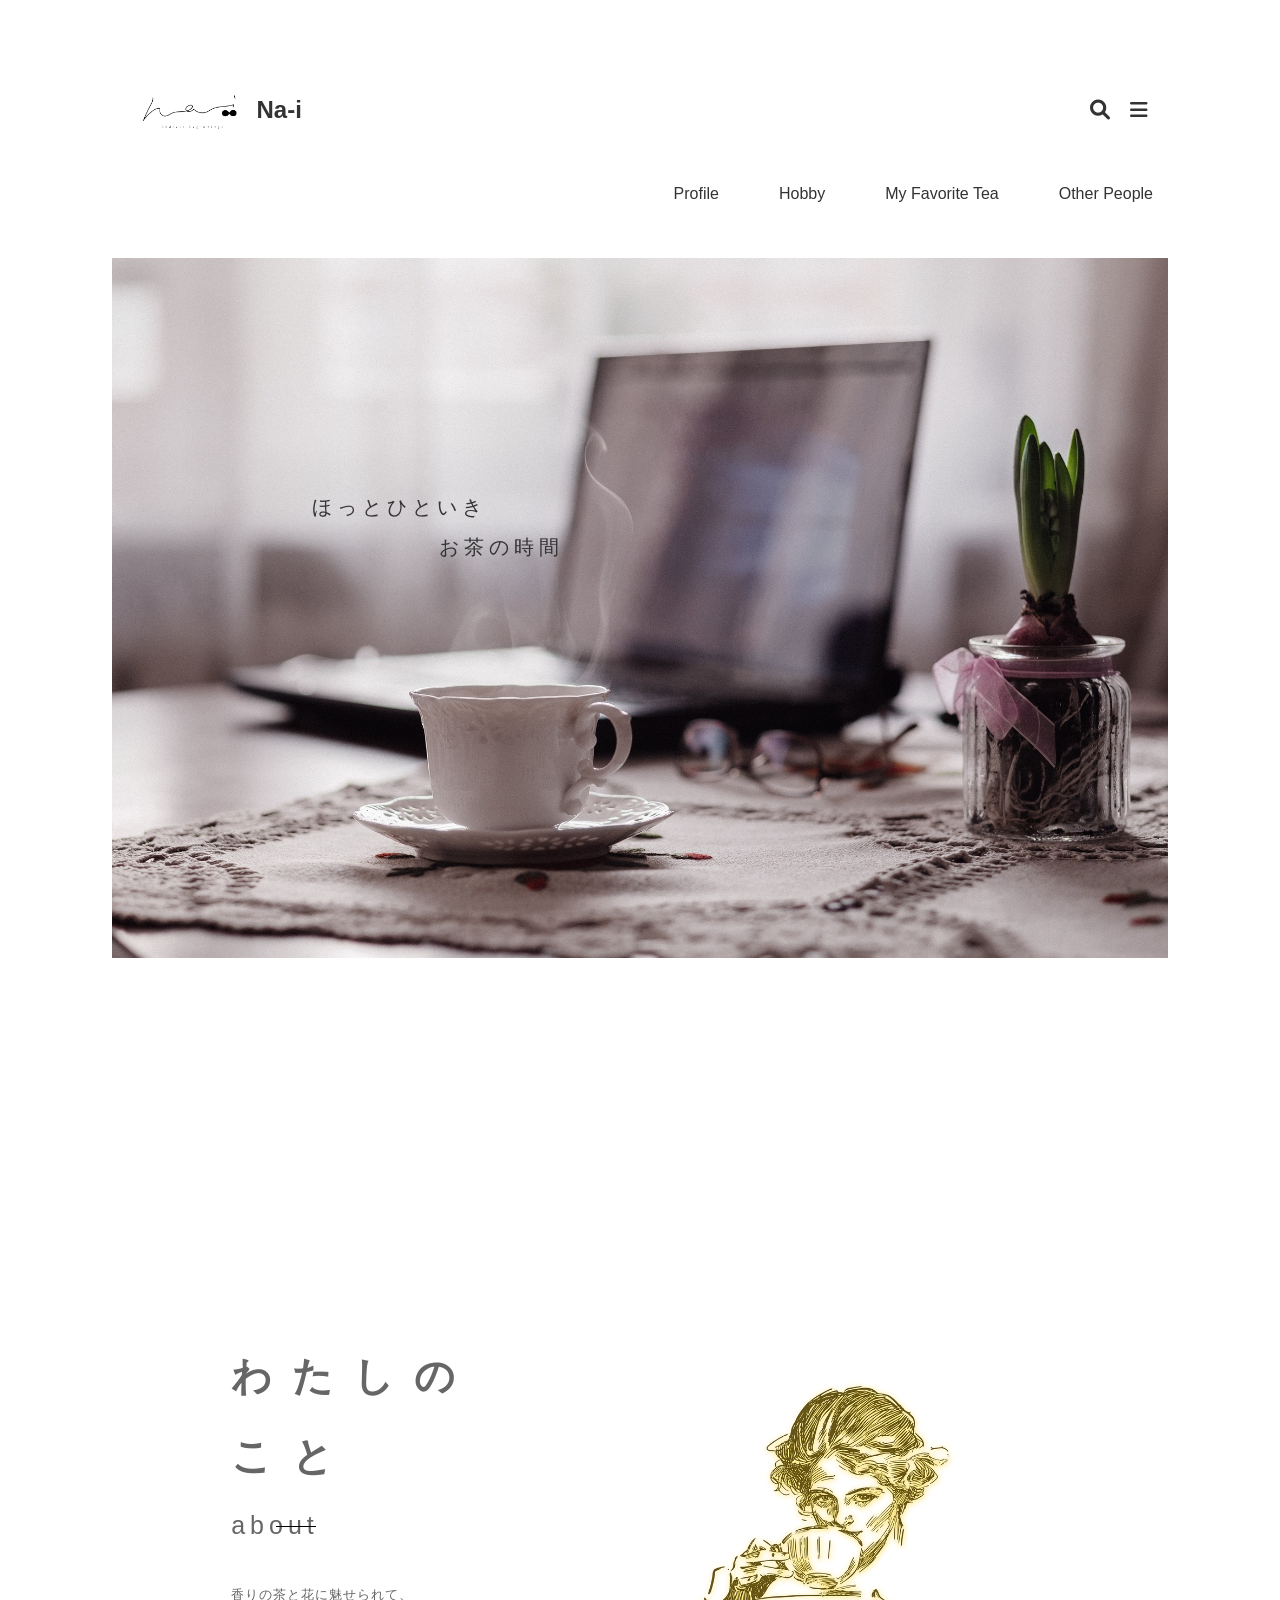
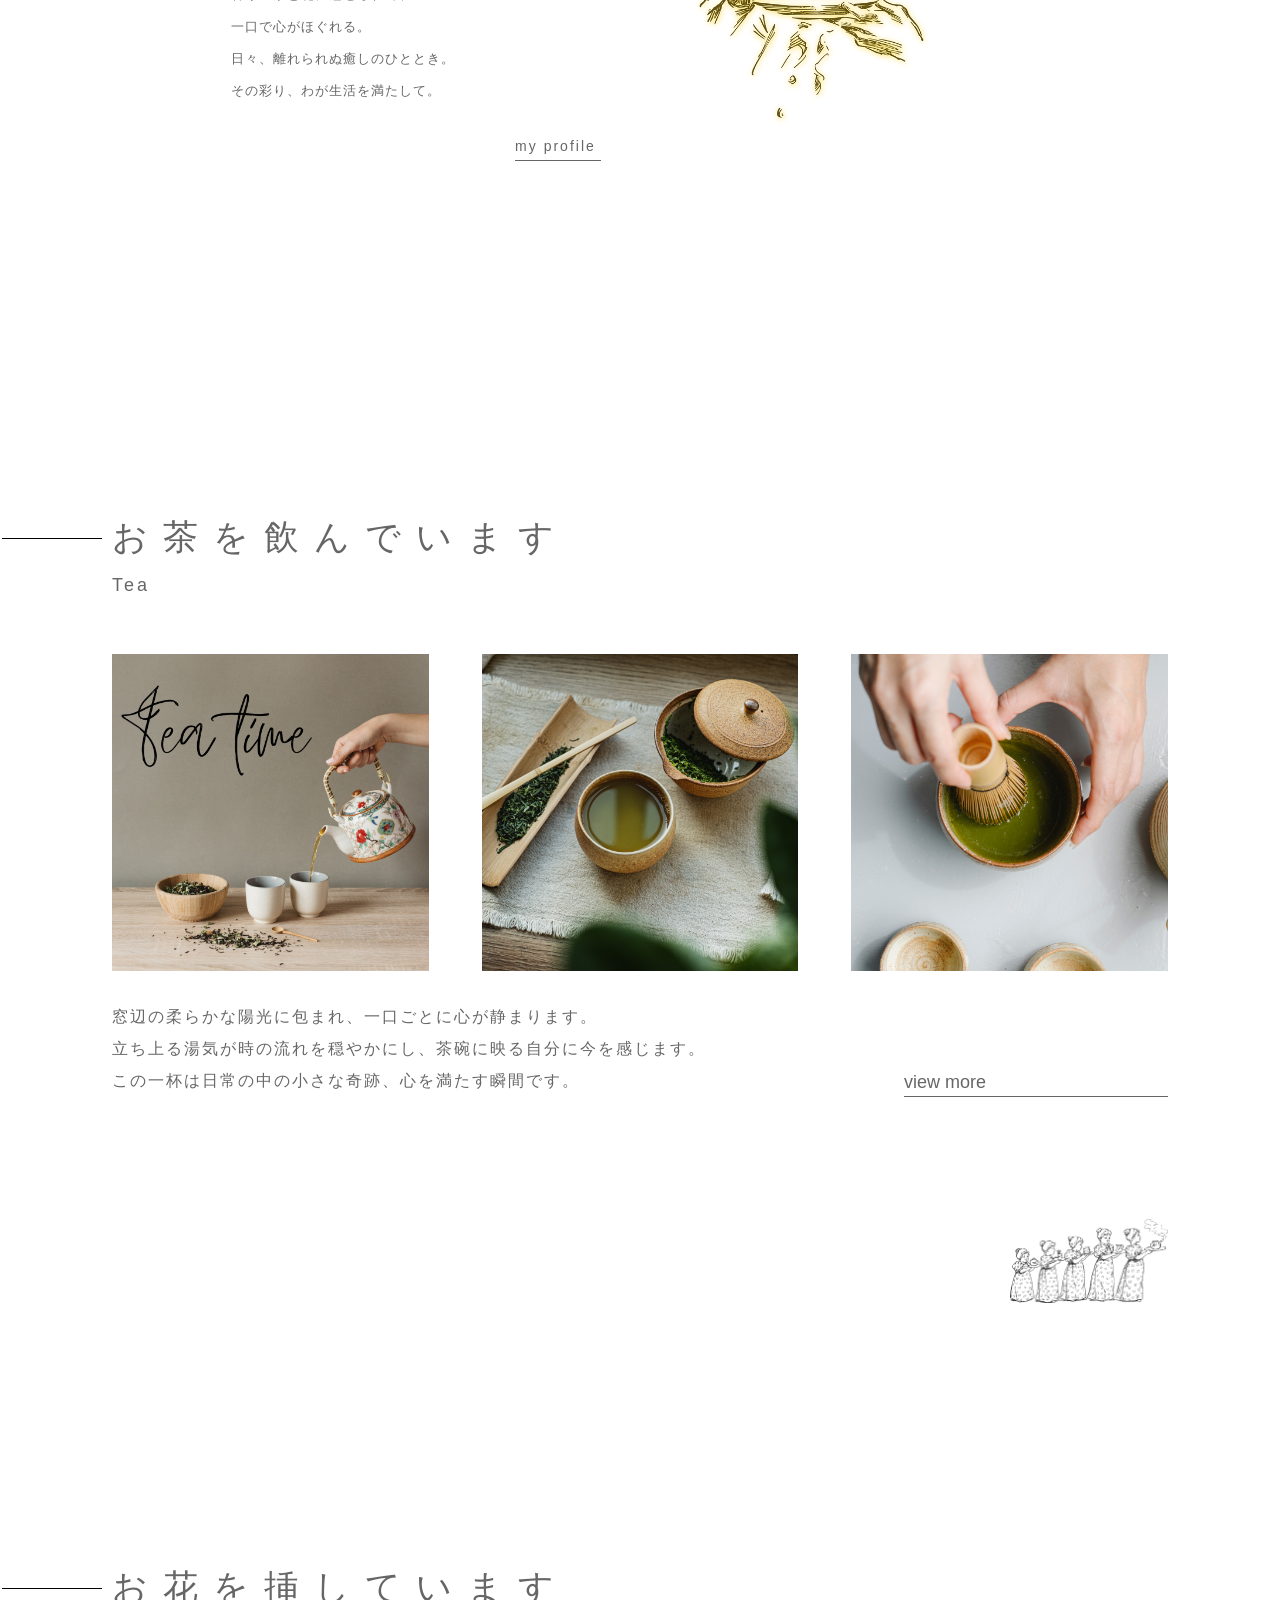
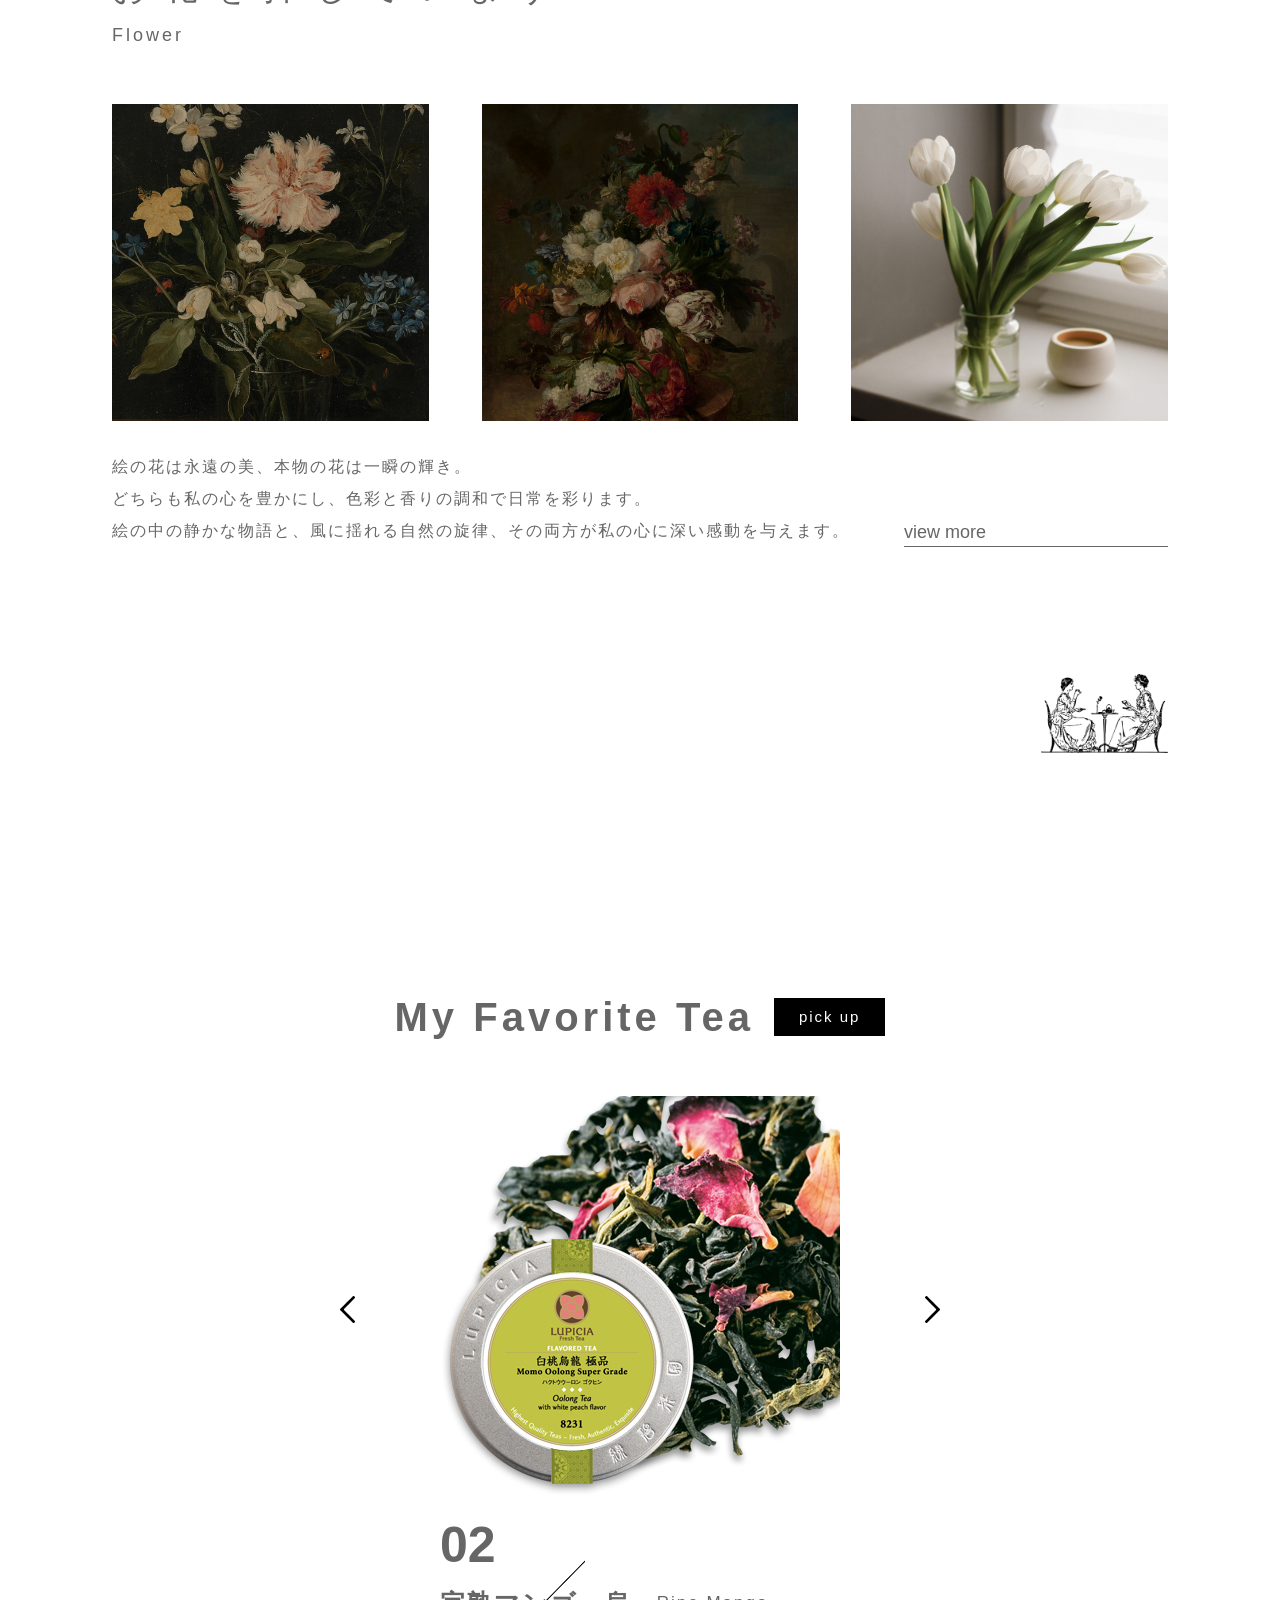
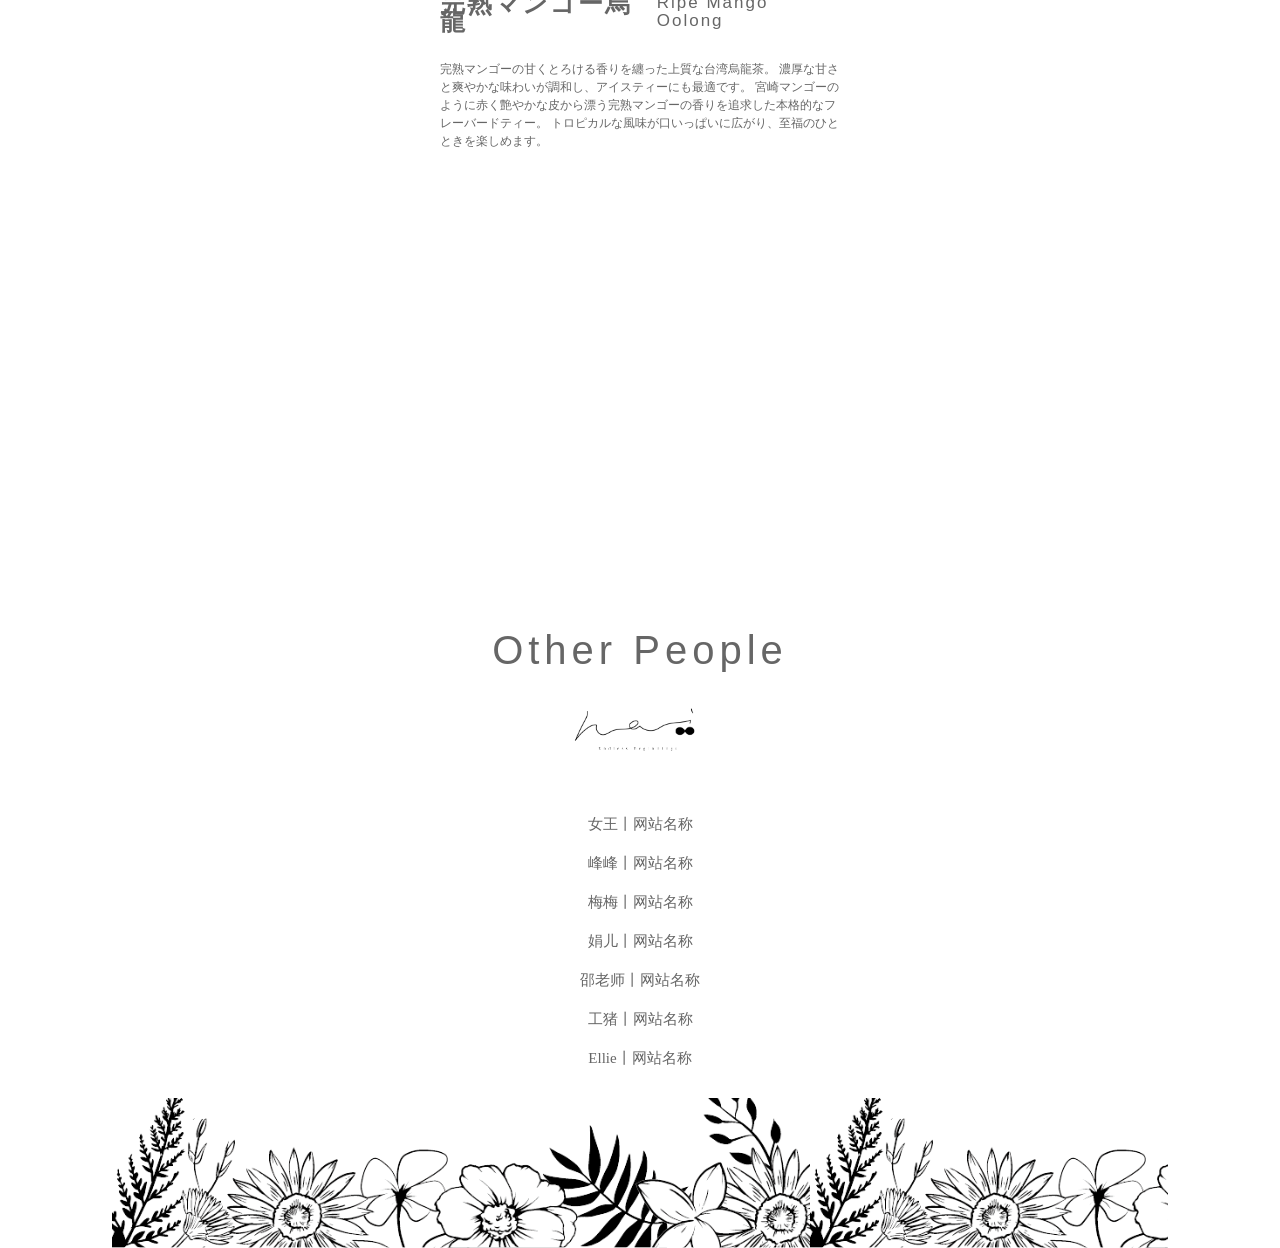
==== commit c001de71: "Update index.html" ====
--- a/index.html
+++ b/index.html
@@ -47,14 +47,14 @@
   </section>
 
   <section class="intro section" id="section1">
-    <div class="intro_content">
+    <div class="intro_content blurTrigger">
       <h1>わたしの<br>こと</h1>
       <h2>about</h2>
-      <p>デザインと写真で、自分の大切な人やモノ、<br>
-        誰かにとっての大切な人やモノをより輝かせたい。<br>
-        いつまでもわくわくを忘れないおとなでありたい。<br>
-
-        好奇心旺盛、すなおでまじめなおとなです。</p>
+      <p>
+        香りの茶と花に魅せられて、<br>
+        一口で心がほぐれる。<br>
+        日々、離れられぬ癒しのひととき。<br>
+        その彩り、わが生活を満たして。</p>
       <a href="#">my profile</a>
     </div>
     <div class="about_img">
@@ -63,8 +63,8 @@
   </section>
 
   <section class="favorite section" id="section2">
-    <h1>デザインしてます</h1>
-    <h2>design</h2>
+    <h1 class="blurTrigger">お茶を飲んでいます</h1>
+    <h2 class="blurTrigger">Tea</h2>
     <img class="test" src="my_page_image/girls.png">
     <ul>
       <li><img src="my_page_image/tea1.png" alt=""></li>
@@ -72,16 +72,16 @@
       <li><img src="my_page_image/tea3.png" alt=""></li>
     </ul>
     <div class="favorite_content">
-      <p>大好きな " ものづくり " を仕事にして10年。<br>
-        ディレクションからデザイン、コーディングやWordpress構築までワンストップで担当できる<br>
-        WEBサイト制作をメインに、デザインにかかわる様々なお仕事を承っております。</p>
+      <p class="blurTrigger">窓辺の柔らかな陽光に包まれ、一口ごとに心が静まります。<br>
+        立ち上る湯気が時の流れを穏やかにし、茶碗に映る自分に今を感じます。<br>
+        この一杯は日常の中の小さな奇跡、心を満たす瞬間です。</p>
       <a href="#">view more</a>
     </div>
   </section>
 
   <section class="favorite section" id="section3">
-    <h1>デザインしてます</h1>
-    <h2>design</h2>
+    <h1 class="blurTrigger">お花を挿しています</h1>
+    <h2 class="blurTrigger">Flower</h2>
     <img class="test2" src="my_page_image/victorian.png" alt="">
     <ul>
       <li><img src="my_page_image/flower1.png" alt=""></li>
@@ -89,9 +89,9 @@
       <li><img src="my_page_image/flower3.png" alt=""></li>
     </ul>
     <div class="favorite_content">
-      <p>大好きな " ものづくり " を仕事にして10年。<br>
-        ディレクションからデザイン、コーディングやWordpress構築までワンストップで担当できる<br>
-        WEBサイト制作をメインに、デザインにかかわる様々なお仕事を承っております。</p>
+      <p class="blurTrigger">絵の花は永遠の美、本物の花は一瞬の輝き。<br>
+        どちらも私の心を豊かにし、色彩と香りの調和で日常を彩ります。<br>
+        絵の中の静かな物語と、風に揺れる自然の旋律、その両方が私の心に深い感動を与えます。</p>
       <a href="#">view more</a>
     </div>
   </section>
@@ -113,32 +113,37 @@
               <p>Oolong Tea</p>
             </div>
             <p>
-              “ feel natural ”をテーマに、森や草原、暖かな太陽の光澄みきった空気から感じられる、優しい色や質感を大切にしたオーダーウェディングドレスの製作を行う、EverGreen Wedding様のサイトリニューアルを担当させていただきました。
-            </p>
+              上質な台湾産烏龍茶に、みずみずしい白桃の香りが優雅に重なります。
+              柔らかな桃の香りが漂い、烏龍茶本来の爽やかな味わいを一層引き立てます。
+              飲むたびに広がる芳香と共に、心地よい余韻が残り、至福のひとときを届けてくれる逸品です。 </p>
           </div>
         </li>
         <li class="slide02 slide fade">
           <div class="bxslider-caption">
             <p class="number">02</p>
             <div>
-              <p>白桃烏龍</p>
-              <p>Oolong Tea</p>
+              <p>完熟マンゴー烏龍</p>
+              <p>Ripe Mango Oolong</p>
             </div>
             <p>
-              “ feel natural ”をテーマに、森や草原、暖かな太陽の光澄みきった空気から感じられる、優しい色や質感を大切にしたオーダーウェディングドレスの製作を行う、EverGreen Wedding様のサイトリニューアルを担当させていただきました。
-            </p>
+              完熟マンゴーの甘くとろける香りを纏った上質な台湾烏龍茶。
+              濃厚な甘さと爽やかな味わいが調和し、アイスティーにも最適です。
+              宮崎マンゴーのように赤く艶やかな皮から漂う完熟マンゴーの香りを追求した本格的なフレーバードティー。
+              トロピカルな風味が口いっぱいに広がり、至福のひとときを楽しめます。            </p>
           </div>
         </li>
         <li class="slide03 slide fade">
           <div class="bxslider-caption">
             <p class="number">03</p>
             <div>
-              <p>白桃烏龍</p>
-              <p>Oolong Tea</p>
+              <p>ピッコロ</p>
+              <p>PICCOLO</p>
             </div>
             <p>
-              “ feel natural ”をテーマに、森や草原、暖かな太陽の光澄みきった空気から感じられる、優しい色や質感を大切にしたオーダーウェディングドレスの製作を行う、EverGreen Wedding様のサイトリニューアルを担当させていただきました。
-            </p>
+              華やかなベリー、アプリコット、ハニーの香りが漂うルイボスティーを飲むと、心が穏やかに満たされます。
+              ミルクを加えるとさらに美味しさが引き立ちます。
+              ノンカフェインなので安心して飲め、「PICCOLO」という名にふさわしく、小さく可愛い黄色のあられが目にも楽しいです。
+              この一杯が毎日のティータイムに幸せをもたらしてくれます。            </p>
           </div>
         </li>
       </ul>
@@ -172,7 +177,7 @@
 </section>
 
 </main>
-
+<script src="https://code.jquery.com/jquery-3.4.1.min.js" integrity="sha256-CSXorXvZcTkaix6Yvo6HppcZGetbYMGWSFlBw8HfCJo=" crossorigin="anonymous"></script>
 <script>
     document.addEventListener('DOMContentLoaded', () => {
         let currentSectionIndex = 0;
@@ -300,6 +305,31 @@
         closeNav();
     }
 
+    // blurTriggerにblurというクラス名を付ける定義
+
+    function BlurTextAnimeControl() {
+        $('.blurTrigger').each(function(){ //blurTriggerというクラス名が
+            var elemPos = $(this).offset().top-50;//要素より、50px上の
+            var scroll = $(window).scrollTop();
+            var windowHeight = $(window).height();
+            if (scroll >= elemPos - windowHeight){
+                $(this).addClass('blur');// 画面内に入ったらblurというクラス名を追記
+            }else{
+                $(this).removeClass('blur');// 画面外に出たらblurというクラス名を外す
+            }
+        });
+    }
+
+    // 画面をスクロールをしたら動かしたい場合の記述
+    $(window).scroll(function () {
+        BlurTextAnimeControl();/* アニメーション用の関数を呼ぶ*/
+    });// ここまで画面をスクロールをしたら動かしたい場合の記述
+
+    // 画面が読み込まれたらすぐに動かしたい場合の記述
+    $(window).on('load', function () {
+        BlurTextAnimeControl();/* アニメーション用の関数を呼ぶ*/
+    });// ここまで画面が読み込まれたらすぐに動かしたい場合の記述
+
 </script>
 </body>
 </html>
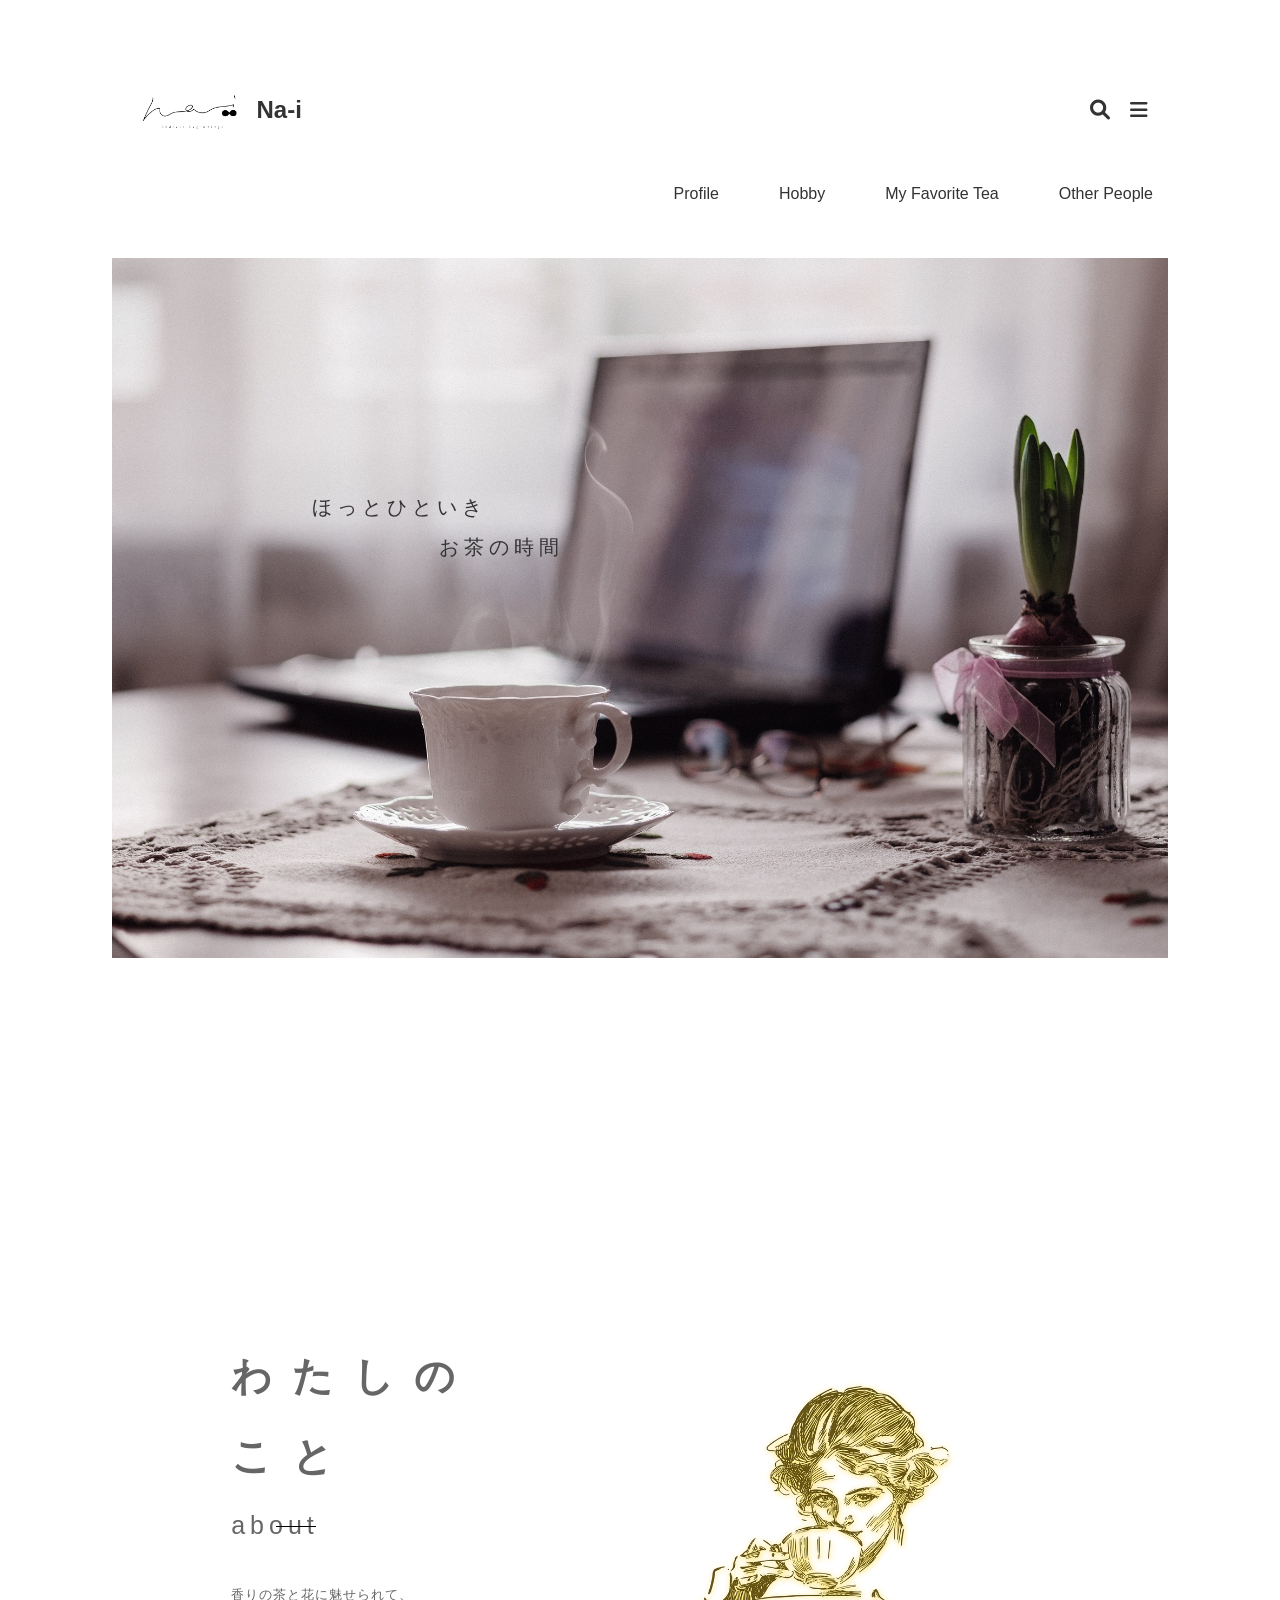
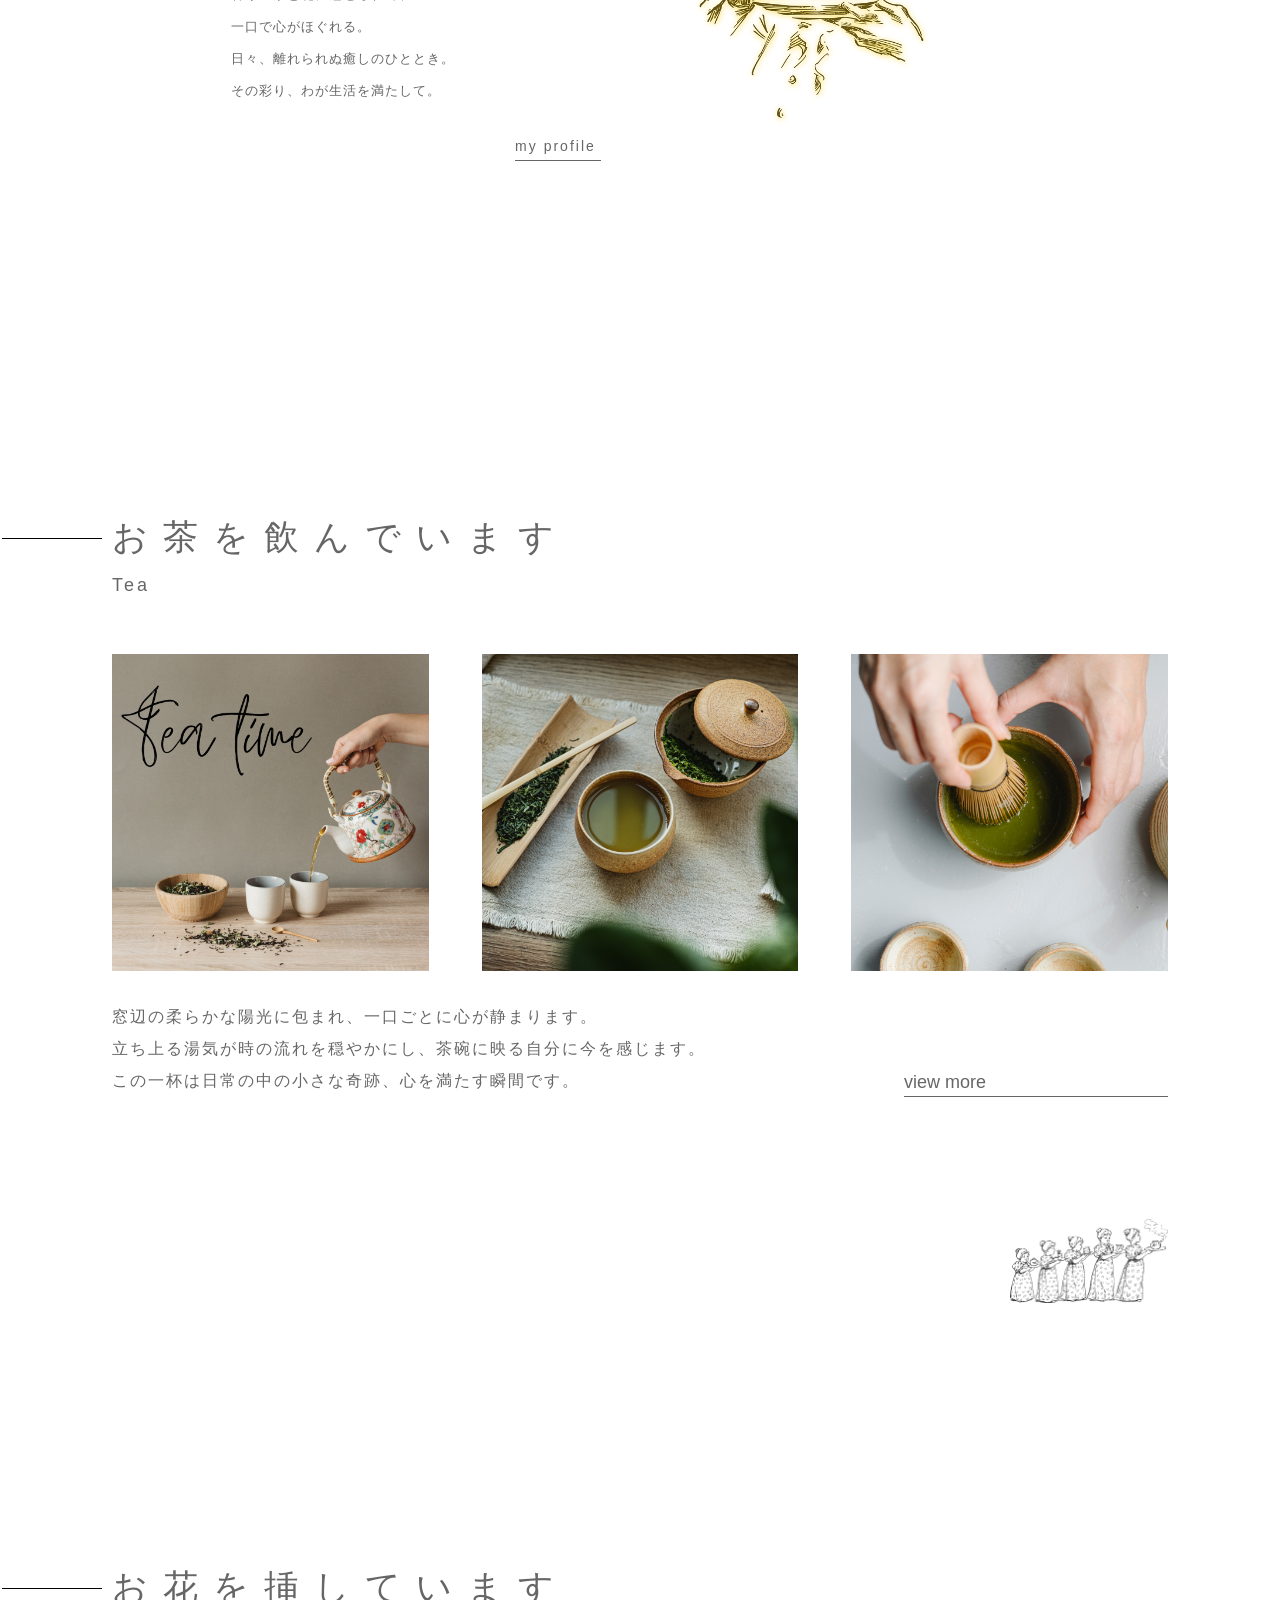
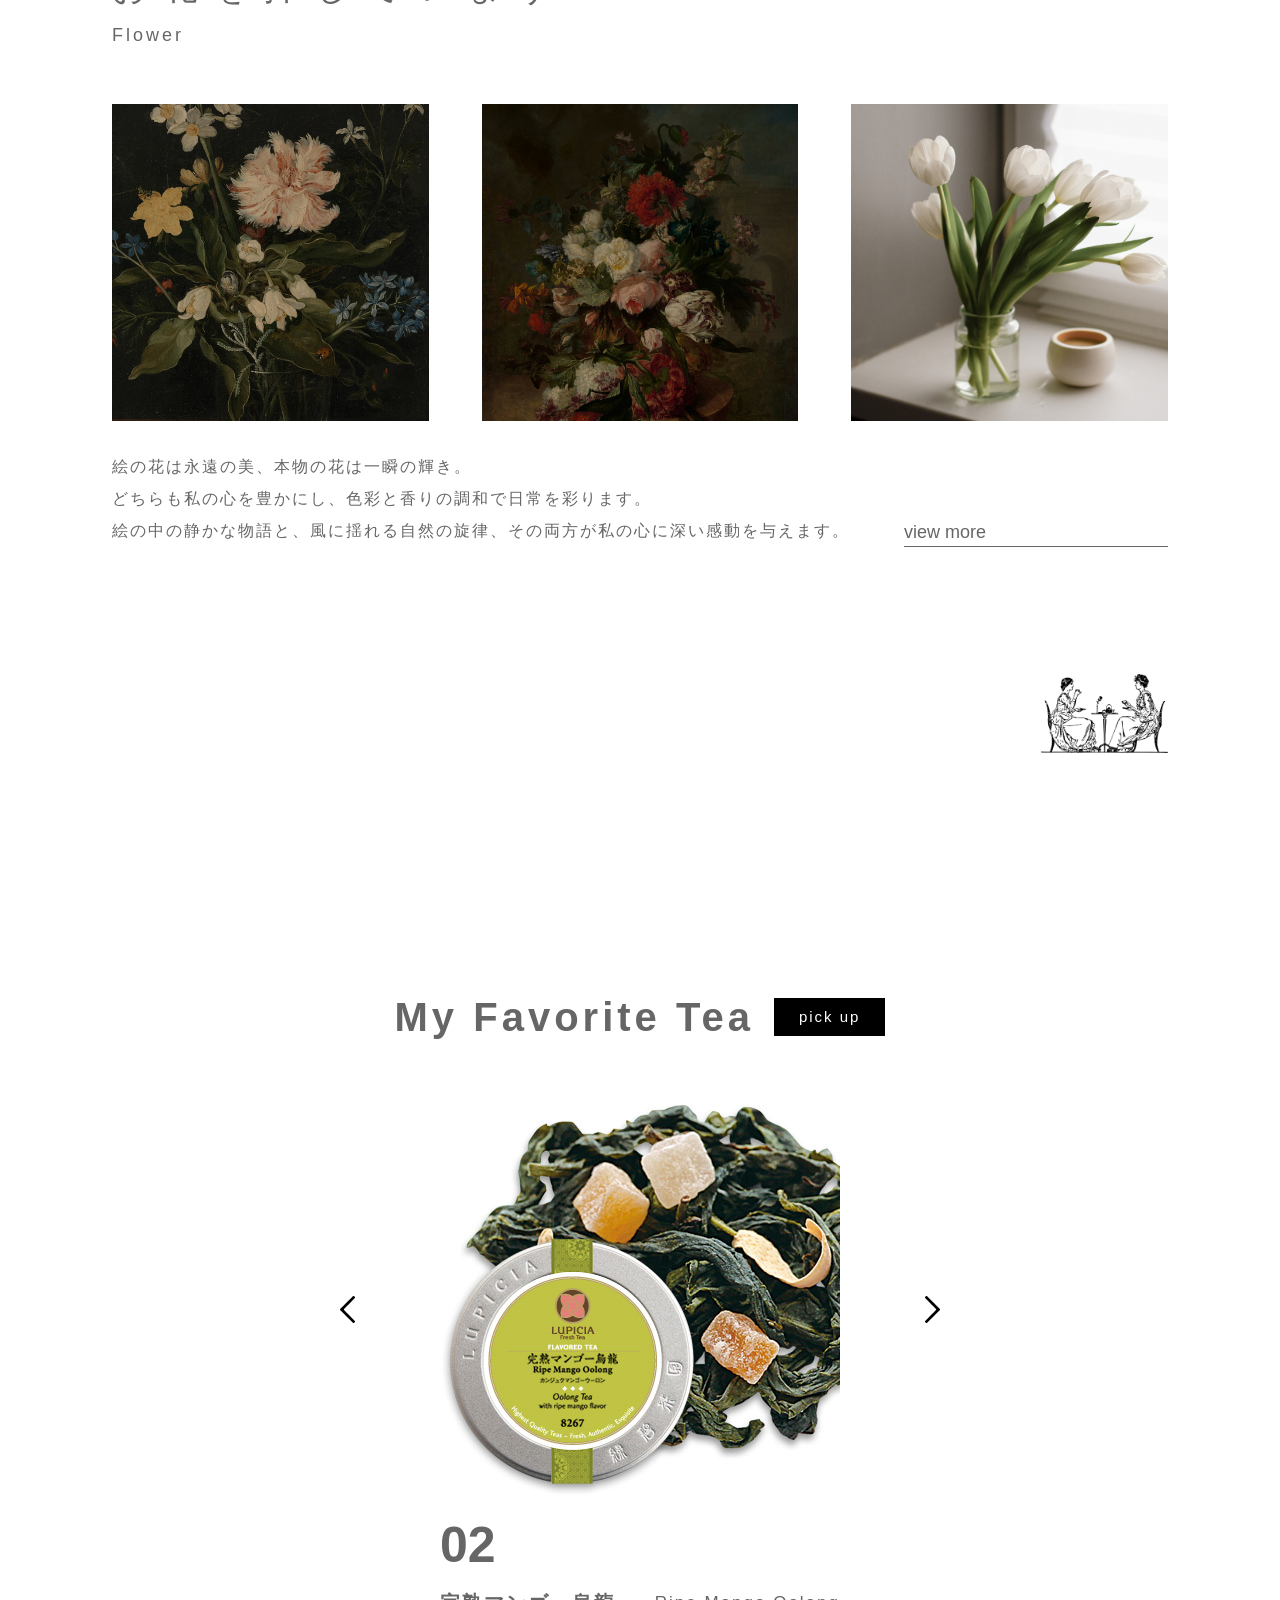
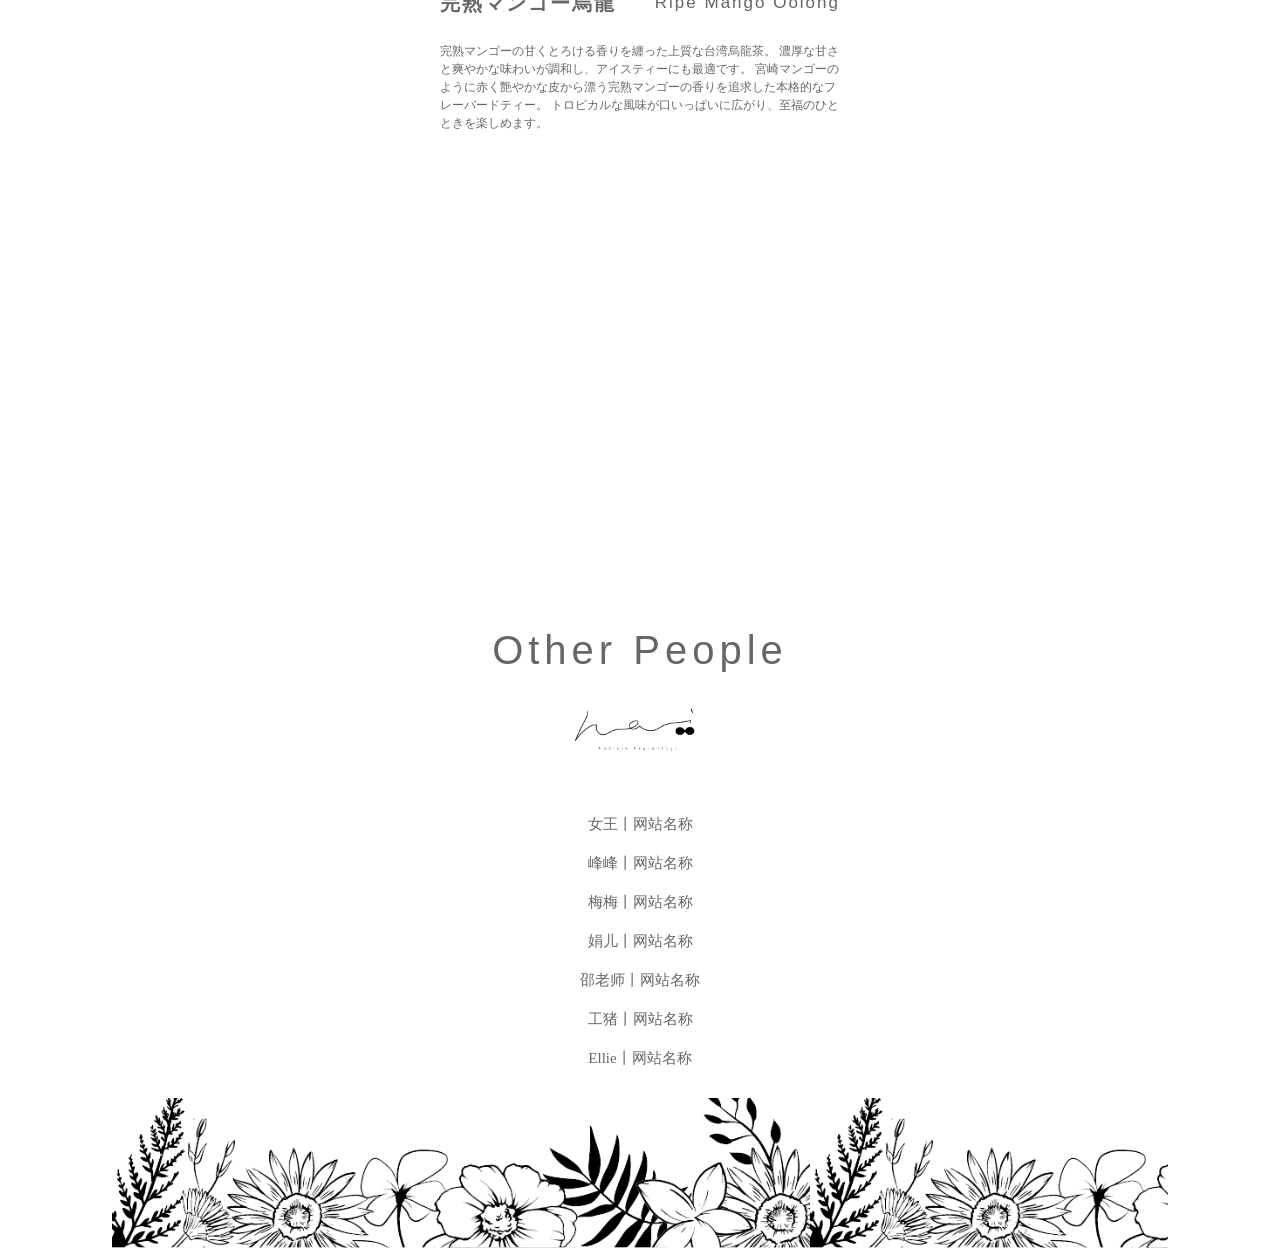
==== commit e76c1bf3: "Update index.html" ====
--- a/index.html
+++ b/index.html
@@ -4,7 +4,7 @@
   <meta charset="UTF-8">
   <meta name="viewport" content="width=device-width, initial-scale=1.0">
   <title>Title</title>
-  <link rel="stylesheet" href="style_my_page.css">
+  <link rel="stylesheet" href="style.css">
   <link rel="stylesheet" href="https://cdnjs.cloudflare.com/ajax/libs/font-awesome/6.0.0-beta3/css/all.min.css">
 </head>
 <body>
--- a/style.css
+++ b/style.css
@@ -0,0 +1,662 @@
+@charset "UTF-8";
+
+html, body, ul, li, ol, dl, dd, dt, p, h1, h2, h3, h4, h5, h6, form, fieldset, legend, img {
+    margin: 0;
+    padding: 0;
+}
+
+fieldset, img, input, button {             /*fieldset组合表单中的相关元素*/
+    border: none;
+    padding: 0;
+    margin: 0;
+    outline-style: none;
+}
+
+ul, ol {
+    list-style: none;                /*清除列表风格*/
+}
+
+input {
+    padding-top: 0;
+    padding-bottom: 0;
+    font-family: "SimSun", "宋体";
+}
+
+select, input {
+    vertical-align: middle;
+}
+
+select, input, textarea {
+    font-size: 12px;
+    margin: 0;
+}
+
+textarea {
+    resize: none;
+}
+
+/*防止多行文本框拖动*/
+img {
+    border: 0;
+    vertical-align: middle;
+}
+
+/*  去掉图片低测默认的3像素空白缝隙*/
+table {
+    border-collapse: collapse;            /*合并外边线*/
+}
+
+
+body {
+    font: 12px/150% Arial, sans-serif;
+    color: #666;
+    background: #fff;
+    margin: 0;
+}
+
+
+.clearfix:before, .clearfix:after {
+    content: "";
+    display: table;
+}
+
+.clearfix:after {
+    clear: both;
+}
+
+.clearfix {
+    *zoom: 1;
+}
+
+a {
+    color: #666;
+    text-decoration: none;
+}
+
+h1, h2, h3, h4, h5, h6 {
+    text-decoration: none;
+    font-weight: normal;
+    font-size: 100%;
+}
+
+s, i, em {
+    font-style: normal;
+    text-decoration: none;
+}
+
+.col-red {
+    color: #C81623 !important;
+}
+
+
+body {
+    margin: 0 40px;
+}
+
+.header {                             /*header改成了一个class -El */
+    background-color: #fff;
+    margin-top: 60px;
+    margin-bottom: 30px;
+}
+
+.top-row {                             /*添加了top-row class，里面放了Font Awesome的CSS -El */
+    display: flex;
+    justify-content: space-between;
+    align-items: center;
+    padding: 20px 0;
+}
+
+.logo {                                /*调整以后的logo位置 -El */
+    display: flex;
+    align-items: center;
+}
+
+.logo img {                             /*调整以后的logo 图片的位置和大小 -El */
+    height: 60px;
+    margin-left: 20px;
+}
+
+
+.logo span {                             /*logo旁边的网页主题字的位置和大小 -El */
+    font-size: 24px;
+    font-weight: bold;
+    color: #333;
+}
+
+.icons {                            /*调整Font Awesome的图标的位置大小颜色 -El */
+    display: flex;
+    gap: 20px;
+    padding: 10px 20px;
+}
+
+.icons i {
+    font-size: 20px;
+    color: #333;
+    cursor: pointer;
+}
+
+.icons i:hover {                    /*让鼠标划到Font Awesome图标上时颜色改变 -Lan */
+    color: #666666;
+}
+
+nav {
+    display: flex;
+    justify-content: flex-end;
+    align-items: center;
+}
+
+
+.menu {
+    display: flex;
+    font-size: 18px;
+    justify-content: flex-end;
+    gap: 30px;
+    padding: 10px 0;
+}
+
+.menu a {
+    position: relative;
+    text-decoration: none;
+    font-size: 16px;
+    padding: 15px;
+    color: #333;
+}
+
+.menu a::after {
+    position: absolute;
+    left: 0;
+    content: '';
+    width: 100%;
+    height: 1px;
+    background: #000000;
+    bottom: 10px; /*アンダーラインが現れ始める位置（aタグの下辺からの高さ）*/
+    opacity: 0;
+    visibility: hidden;
+    transition: 0.3s;
+}
+
+.menu a:hover::after {
+    visibility: visible;
+    bottom: 2px; /*アニメーションが止まる位置*/
+    opacity: 1;
+}
+
+
+nav i {
+    font-size: 25px;
+    padding: 15px;
+}
+
+/*以下是overlay菜单*/
+.overlay {
+    height: 100%;
+    width: 0;
+    position: fixed;
+    z-index: 1;
+    left: 0;
+    top: 0;
+    background-color: rgb(0,0,0);
+    background-color: rgba(0,0,0,0.9);
+    overflow-x: hidden;
+    transition: 0.5s;
+}
+
+.overlay-content {
+    position: relative;
+    top: 25%;
+    width: 100%;
+    text-align: center;
+    margin-top: 30px;
+}
+
+.overlay a {
+    padding: 8px;
+    text-decoration: none;
+    font-size: 36px;
+    color: #818181;
+    display: block;
+    transition: 0.3s;
+    margin-top: 40px;
+}
+
+.overlay a:hover, .overlay a:focus {
+    color: #f1f1f1;
+}
+
+.overlay .closebtn {
+    position: absolute;
+    top: 20px;
+    right: 45px;
+    font-size: 60px;
+}
+
+/* 以下是自己敲的代码 */
+
+main {
+    width: 88%;
+    margin: 0 auto;
+}
+
+.mv {
+    position: relative;
+    margin-bottom: 120px;
+}
+
+.mv img{
+    width: 100%;
+    height: 700px;
+}
+
+.mv p {
+    position: absolute;
+    top: 240px;
+    left: 200px;
+    color: #333333;
+    font-size: 20px;
+    letter-spacing: 5px;
+    /*writing-mode: vertical-rl;*/
+}
+
+.mv .copy2 {
+    left: 327px;
+    top: 280px;
+}
+
+/* 以下是自我介绍的profile部分 intro */
+
+.intro {
+    display: flex;
+    justify-content: center;
+    align-items: center;
+    margin-bottom: 120px;
+    height: 100vh;
+}
+
+.intro div {
+    display: block;
+    width: 50%;
+}
+
+.intro .intro_content {
+    width: 35%;
+    margin: 40px -40px 0 40px;
+}
+
+.intro div h1 {
+    font-size: 40px;
+    font-weight: bold;
+    letter-spacing: 20px;
+    line-height: 5rem;
+    margin-bottom: 20px;
+}
+
+.intro div h2 {
+    position: relative;
+    font-size: 25px;
+    letter-spacing: 5px;
+    margin-bottom: 45px;
+}
+
+.intro div h2::before {
+    content: "";
+    position: absolute;
+    background: #000;
+    width: 40px;
+    height: 1px;
+    right: 285px;
+    top: 60%;
+}
+
+.intro div p {
+    font-size: 13px;
+    letter-spacing: 1px;
+    line-height: 2rem;
+}
+
+.intro div a {
+    float: right;
+    font-size: 14px;
+    font-weight: 100;
+    letter-spacing: 2px;
+    border-bottom: solid 1px #666666;
+    padding-right: 5px;
+    padding-bottom: 5px;
+    margin-top: 30px;
+}
+
+.intro div a:hover {
+    color: #666666;
+    padding-right: 15px;
+    transition: padding-right 1s;
+}
+
+.intro .about_img {
+    margin-top: 50px;
+    text-align: center;
+}
+
+
+.intro .about_img img {
+    width: 50%;
+}
+
+/*以下是爱好介绍部分*/
+
+.favorite {
+    position: relative;
+    margin-bottom: 120px;
+    height: 100vh;
+    padding-top: 30px;
+}
+
+.favorite h1 {
+    position: relative;
+    font-size: 35px;
+    font-weight: 500;
+    letter-spacing: 15px;
+    margin-bottom: 30px;
+}
+
+.favorite h1::before {
+    content: "";
+    position: absolute;
+    background-color: black;
+    width: 100px;
+    height: 1px;
+    left: -110px;
+    top: 10px;
+}
+
+.favorite h2 {
+    font-size: 18px;
+    letter-spacing: 3px;
+    margin-bottom: 60px;
+}
+
+.favorite ul {
+    display: flex;
+    justify-content: space-between;
+
+}
+
+.favorite ul li {
+    width: 30%;
+    overflow: hidden;
+}
+
+.favorite ul li img {
+    width: 100%;
+    transition: 1s all;
+}
+
+.favorite ul li img:hover {
+    opacity: 0.8;
+    transform: scale(1.2,1.2);
+}
+
+.favorite .favorite_content {
+    display: flex;
+    align-items: flex-end;
+}
+
+.favorite_content p {
+    width: 75%;
+    margin-top: 30px;
+    font-size: 16px;
+    line-height: 2rem;
+    letter-spacing: 2px;
+}
+
+.favorite_content a {
+    display: inline-block;
+    width: 25%;
+    margin-top: 30px;
+    font-size: 18px;
+    padding-bottom: 5px;
+    border-bottom: solid 1px #666666;
+    transition: padding-bottom 0.5s ease-out;
+}
+
+.favorite_content a:hover {
+    padding-bottom: 10px;
+}
+
+.test {
+    width: 15%;
+    position: absolute;
+    bottom: 125px;
+    right: 0;
+}
+
+.test2 {
+    width: 12%;
+    position: absolute;
+    bottom: 125px;
+    right: 0;
+}
+
+/*以下是喜欢的茶叶展示，slide show模块。*/
+
+.favorite_tea {
+    text-align: center;
+    display: flex;
+    flex-flow: column;
+    align-items: center;
+    height: 800px;
+}
+
+.favorite_tea_title {
+    display: flex;
+    justify-content: center;
+    align-items: center;
+    margin-bottom: 60px;
+}
+
+.favorite_tea_title > h1 {
+    font-size: 40px;
+    font-weight: 700;
+    letter-spacing: 4px;
+}
+
+.favorite_tea_title > p {
+    padding: 10px 25px;
+    margin-left: 20px;
+    font-size: 15px;
+    letter-spacing: 2px;
+    color: white;
+    background-color: black;
+}
+
+.gallery {
+    position: relative;
+    z-index: 1;
+}
+
+.gallery .slide {
+    display: none;
+}
+
+.mySlide > ul > .slide01,
+.mySlide > ul > .slide02,
+.mySlide > ul > .slide03 {
+    width: 400px;
+    height: 400px;
+}
+
+.mySlide > ul > .slide01 {
+    background: url("my_page_image/momo oolong.jpg") no-repeat center;
+}
+
+.mySlide > ul > .slide02 {
+    background: url("my_page_image/Ripe Mango Oolong.jpg") no-repeat center;
+}
+
+.mySlide > ul > .slide03 {
+    background: url("my_page_image/PICCOLO.jpg") no-repeat center;
+}
+
+.mySlide > ul > .slide01 > .bxslider-caption,
+.mySlide > ul > .slide02 > .bxslider-caption,
+.mySlide > ul > .slide03 > .bxslider-caption {
+    position: relative;
+    padding-top: 400px;
+    text-align: left;
+}
+
+.mySlide > ul > .slide01 > .bxslider-caption > .number,
+.mySlide > ul > .slide02 > .bxslider-caption > .number,
+.mySlide > ul > .slide03 > .bxslider-caption > .number {
+    margin: 40px 0;
+    font-size: 50px;
+    font-weight: 700;
+}
+
+.mySlide > ul > .slide01 > .bxslider-caption > div,
+.mySlide > ul > .slide02 > .bxslider-caption > div,
+.mySlide > ul > .slide03 > .bxslider-caption > div{
+    display: flex;
+    justify-content: space-between;
+    margin-bottom: 30px;
+}
+
+.mySlide > ul > .slide01 > .bxslider-caption > div > p,
+.mySlide > ul > .slide02 > .bxslider-caption > div > p,
+.mySlide > ul > .slide03 > .bxslider-caption > div > p {
+    font-size: 20px;
+    letter-spacing: 2px;
+}
+
+.mySlide > ul > .slide01 > .bxslider-caption > div > p:first-child,
+.mySlide > ul > .slide02 > .bxslider-caption > div > p:first-child,
+.mySlide > ul > .slide03 > .bxslider-caption > div > p:first-child{
+    font-weight: 700;
+    font-size: 20px;
+}
+
+.mySlide > ul > .slide01 > .bxslider-caption > div > p:last-child,
+.mySlide > ul > .slide02 > .bxslider-caption > div > p:last-child,
+.mySlide > ul > .slide03 > .bxslider-caption > div > p:last-child {
+    font-size: 17px;
+    font-weight: 500;
+}
+
+
+.gallery  img {
+    width: 15px;
+}
+
+.gallery > .prev-btn > .bx-prev {
+
+    position: absolute;
+    cursor: pointer;
+    left: -100px;
+    top: 200px;
+}
+
+.gallery > .next-btn > .bx-next {
+    position: absolute;
+    cursor: pointer;
+    top: 200px;
+    right: -100px;
+}
+
+/*以下是Footer*/
+
+.footer {
+    margin-top: 150px;
+    height: 100vh;
+    text-align: center;
+    display: flex;
+    flex-flow: column;
+    justify-content: flex-end;
+}
+
+.footer h1 {
+    font-size: 40px;
+    letter-spacing: 5px;
+}
+
+.footer .dividing_line img {
+    margin-top: 30px;
+    width: 15%;
+}
+
+.footer ul {
+    margin: 30px 0;
+}
+
+.footer ul li {
+    margin-top: 20px;
+}
+
+.footer ul li a {
+    font-size: 15px;
+    font-family: 宋体;
+    cursor: pointer;
+    transition:  1s;
+}
+
+.footer ul li a:hover {
+    border-bottom: solid 1px #666666;
+}
+
+.footer .footer_bgd {
+    height: 150px;
+    background-image: url("my_page_image/footer.png");
+    background-repeat: repeat-x;
+    background-size: contain;
+}
+
+#myBtn {
+    display: none; /* Hidden by default */
+    position: fixed; /* Fixed/sticky position */
+    bottom: 20px; /* Place the button at the bottom of the page */
+    right: 30px; /* Place the button 30px from the right */
+    z-index: 99; /* Make sure it does not overlap */
+    border: none; /* Remove borders */
+    outline: none; /* Remove outline */
+    background-color: #666666; /* Set a background color */
+    color: white; /* Text color */
+    cursor: pointer; /* Add a mouse pointer on hover */
+    padding: 15px; /* Some padding */
+    border-radius: 10px; /* Rounded corners */
+    font-size: 18px; /* Increase font size */
+}
+
+#myBtn:hover {
+    background-color: #999999; /* Add a dark-grey background on hover */
+}
+
+.fade {
+    animation-name: fade;
+    animation-duration: 2.5s;
+}
+
+@keyframes fade {
+    from {opacity: .4}
+    to {opacity: 1}
+}
+
+.blur{
+    animation-name:blurAnime;
+    animation-duration:1s;
+    animation-fill-mode:forwards;
+}
+
+@keyframes blurAnime{
+    from {
+        filter: blur(10px);
+        transform: scale(1.02);
+        opacity: 0;
+    }
+
+    to {
+        filter: blur(0);
+        transform: scale(1);
+        opacity: 1;
+    }
+}
+
+.blurTrigger{
+    opacity: 0;
+}
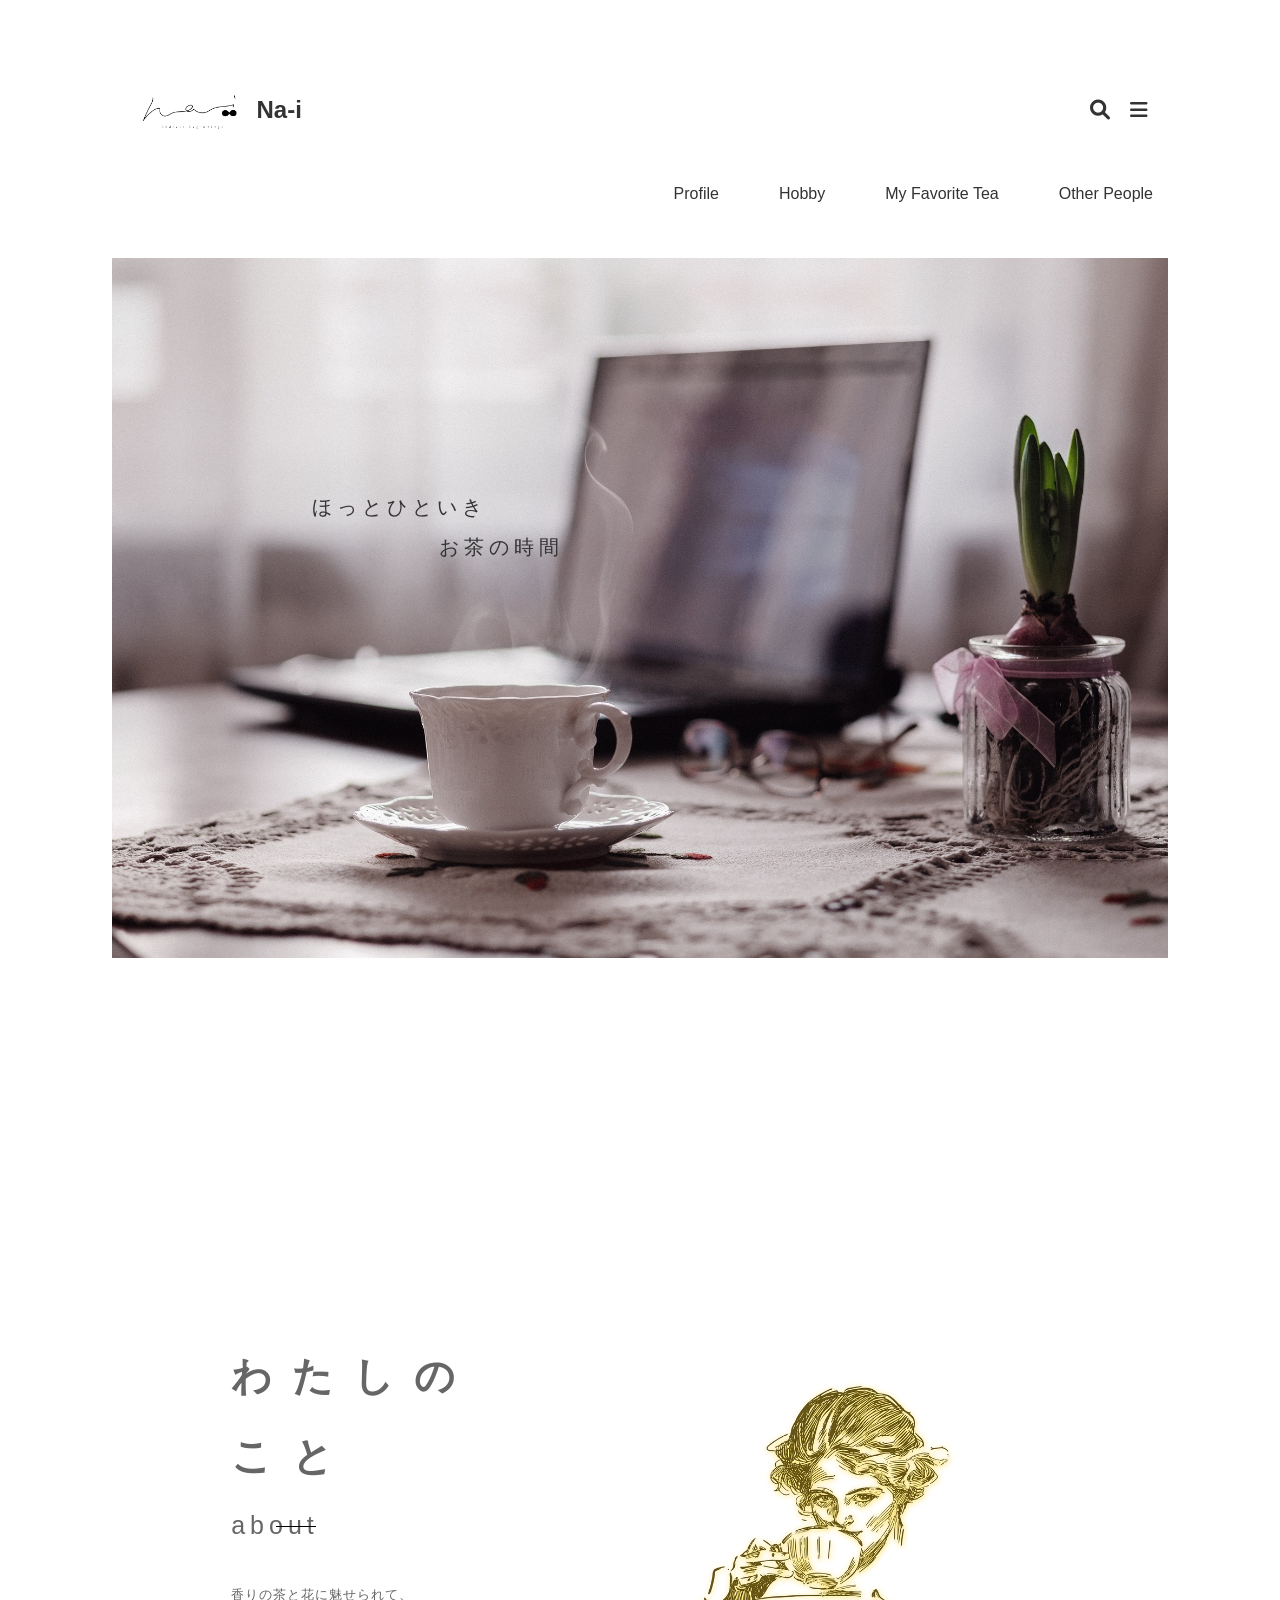
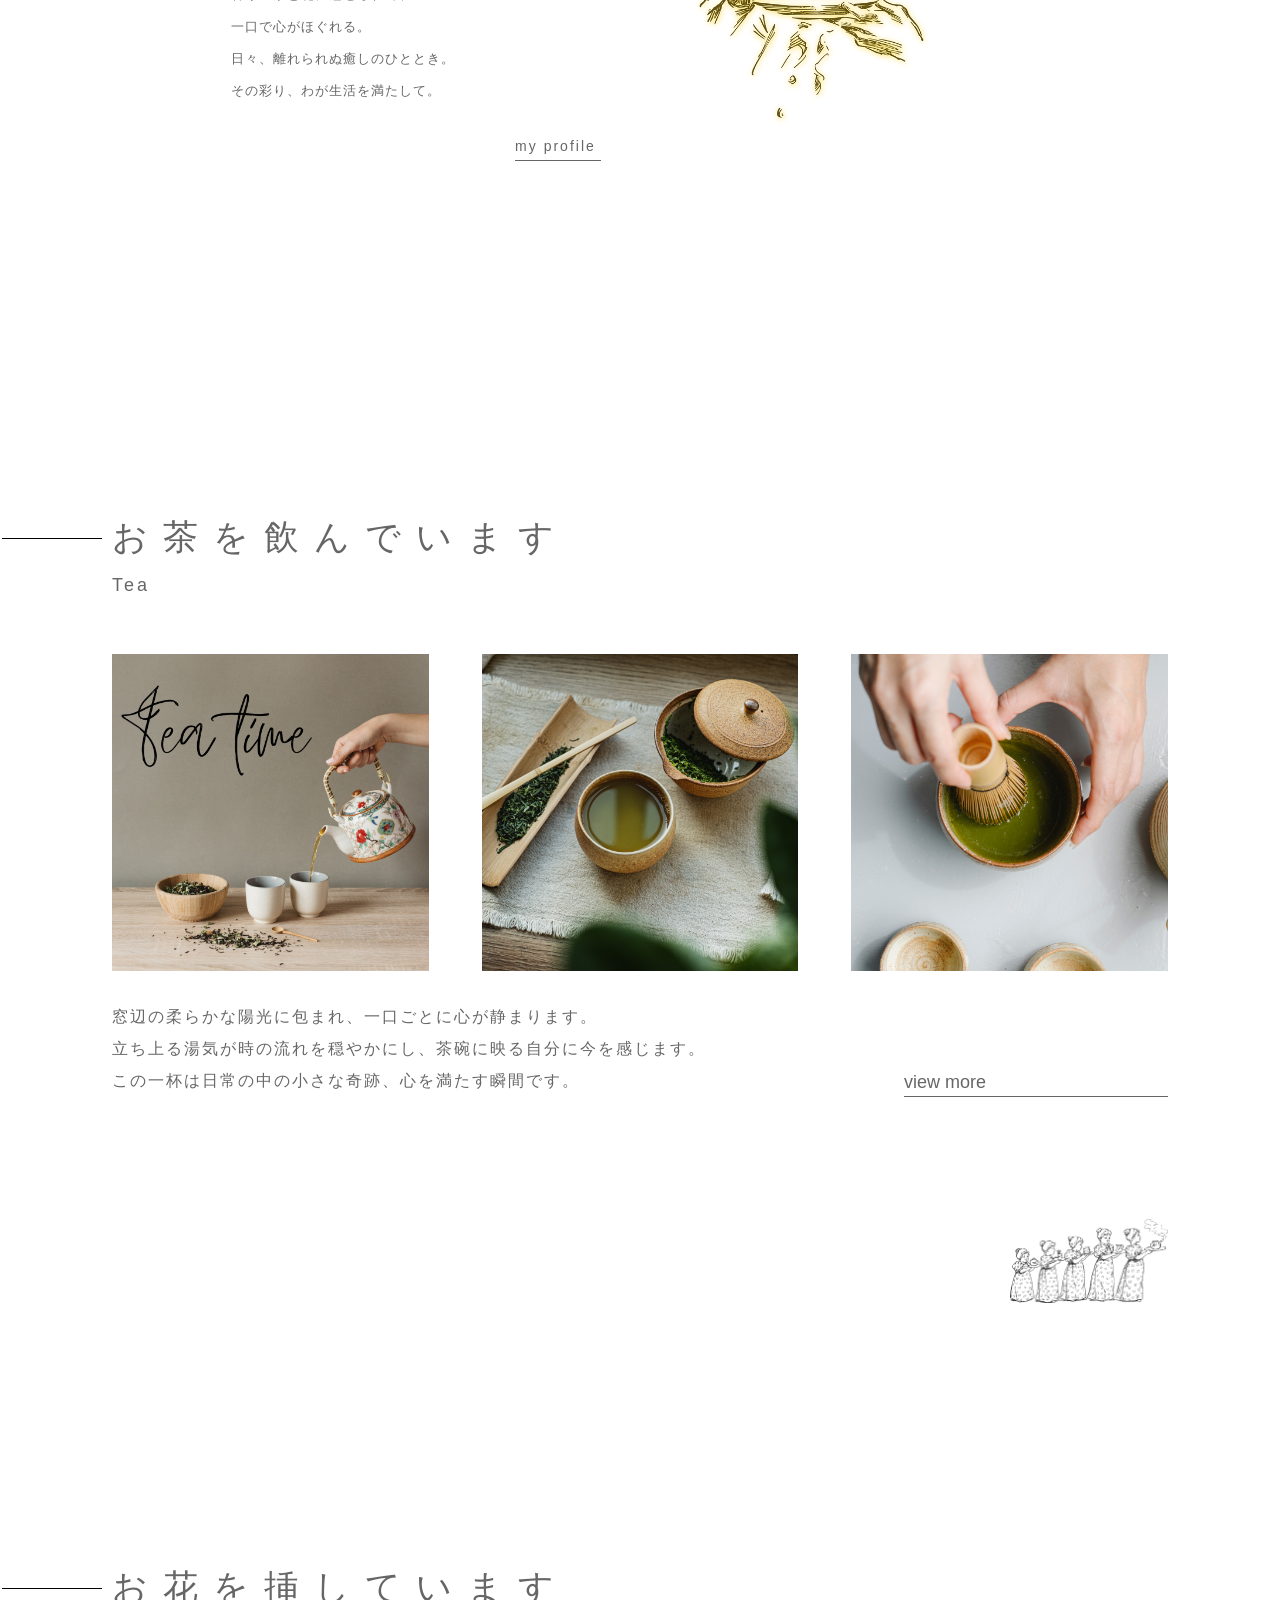
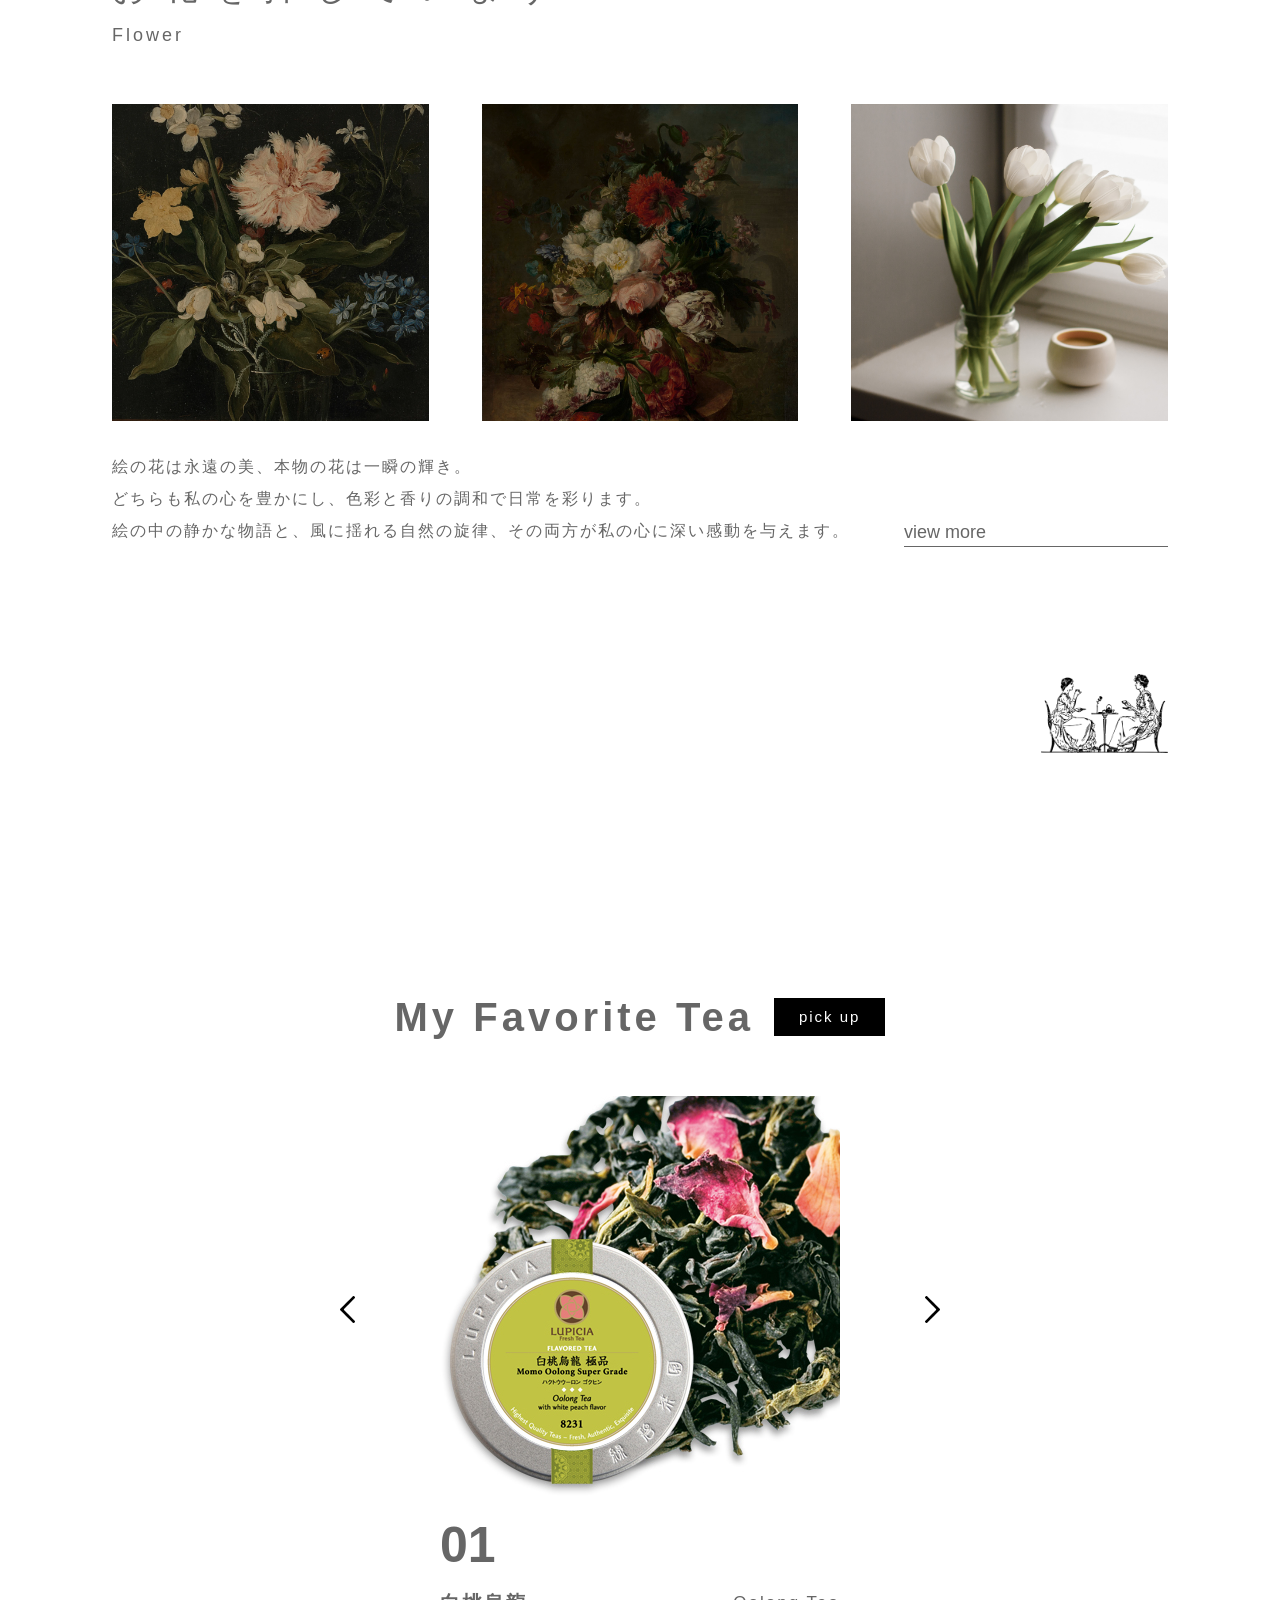
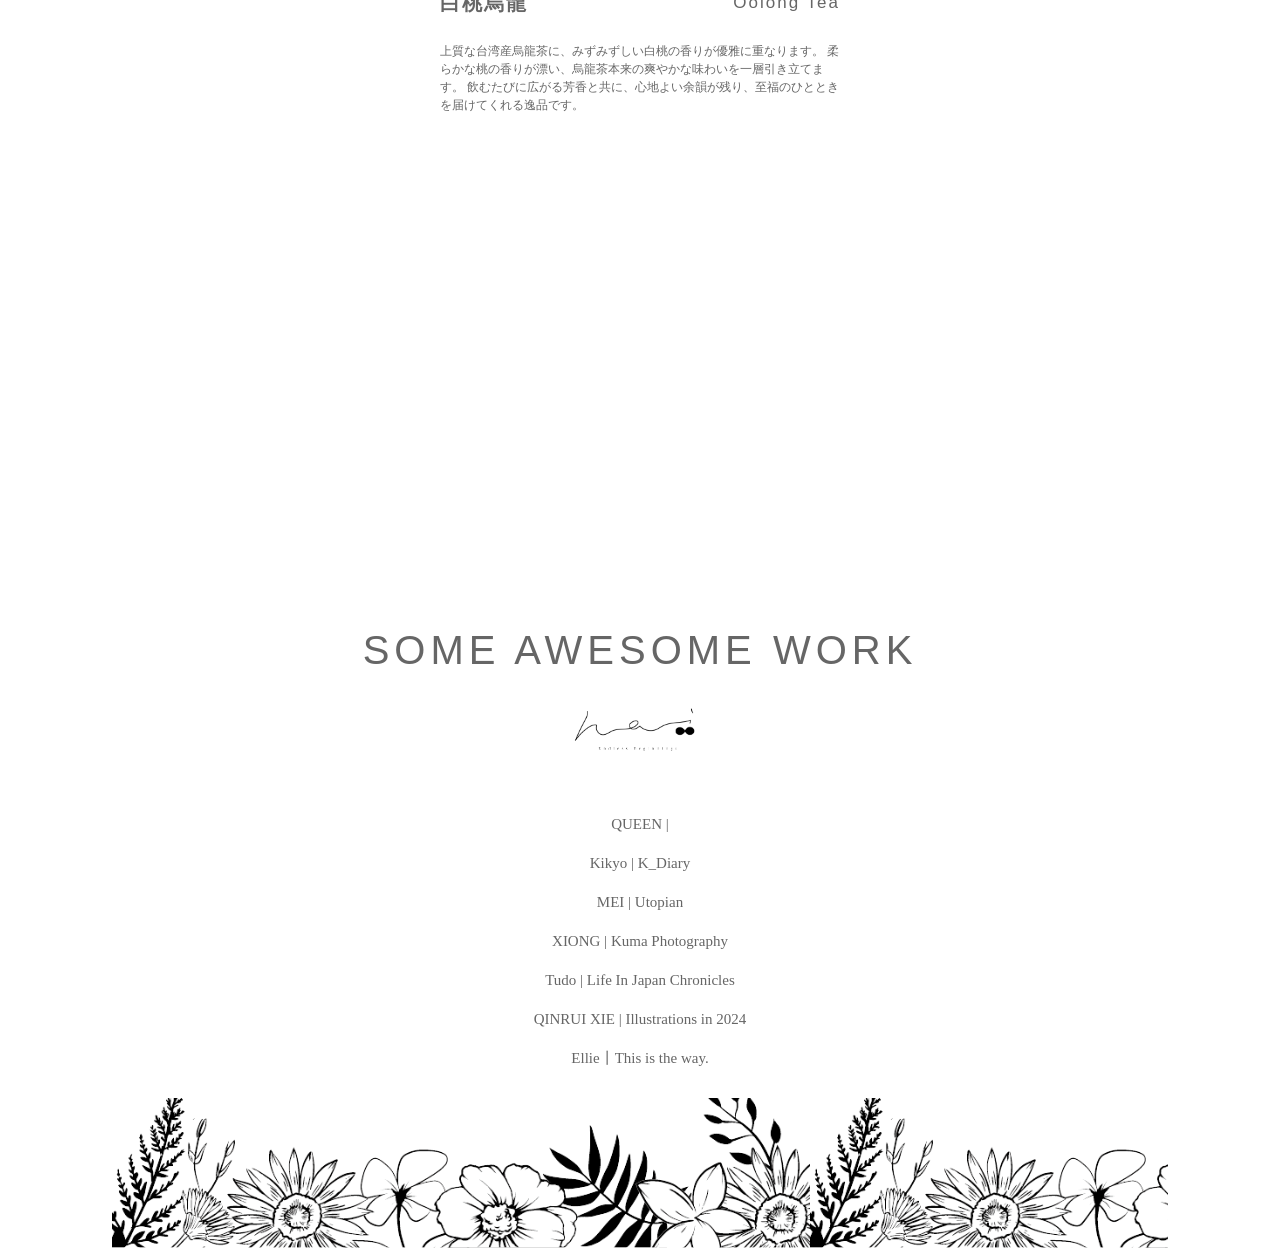
==== commit b9502b99: "Update index.html" ====
--- a/index.html
+++ b/index.html
@@ -160,16 +160,16 @@
 </section>
 
 <section class="footer section" id="section5">
-  <h1>Other People</h1>
+  <h1>SOME AWESOME WORK</h1>
   <div class="dividing_line"><img src="my_page_image/Logo.png" alt=""></div>
   <ul>
-    <li><a>女王丨网站名称</a></li>
-    <li><a>峰峰丨网站名称</a></li>
-    <li><a>梅梅丨网站名称</a></li>
-    <li><a>娟儿丨网站名称</a></li>
-    <li><a>邵老师丨网站名称</a></li>
-    <li><a>工猪丨网站名称</a></li>
-    <li><a>Ellie丨网站名称</a></li>
+    <li><a href="https://1027yeqi.github.io/Rain-Bow/">QUEEN |</a></li>
+    <li><a>Kikyo | K_Diary</a></li>
+    <li><a href="https://meimeimeimxn.github.io/utopia/">MEI | Utopian</a></li>
+    <li><a href="https://kuma53348.github.io/XIONG-Kuma-Photography/">XIONG | Kuma Photography</a></li>
+    <li><a href="https://arlen77.github.io/tudo-1.github.io/#Photos">Tudo | Life In Japan Chronicles</a></li>
+    <li><a href="https://na-i-project.github.io/Illustration-in-2024/">QINRUI XIE | Illustrations in 2024</a></li>
+    <li><a href="https://elliez1224.github.io/Grogu/">Ellie丨This is the way.</a></li>
   </ul>
 
   <button onclick="topFunction()" id="myBtn" title="Go to top">Top</button>
